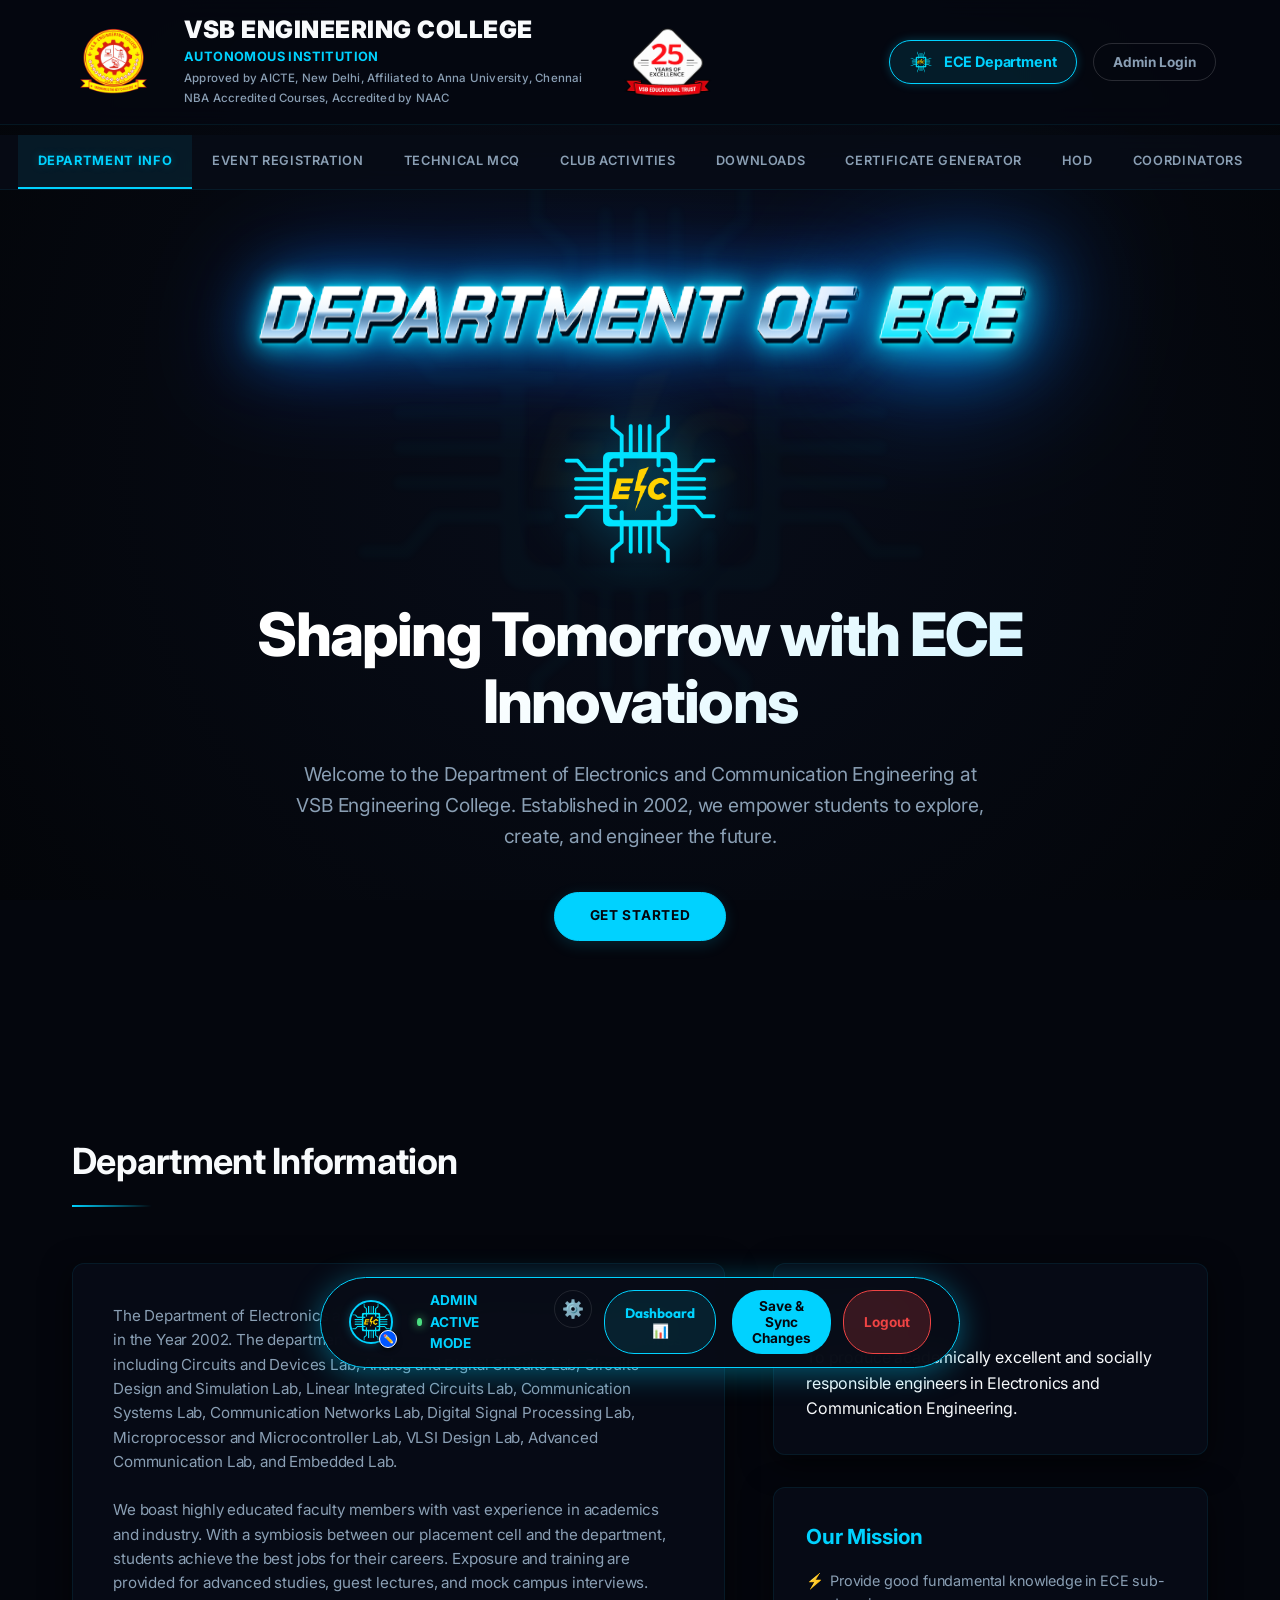
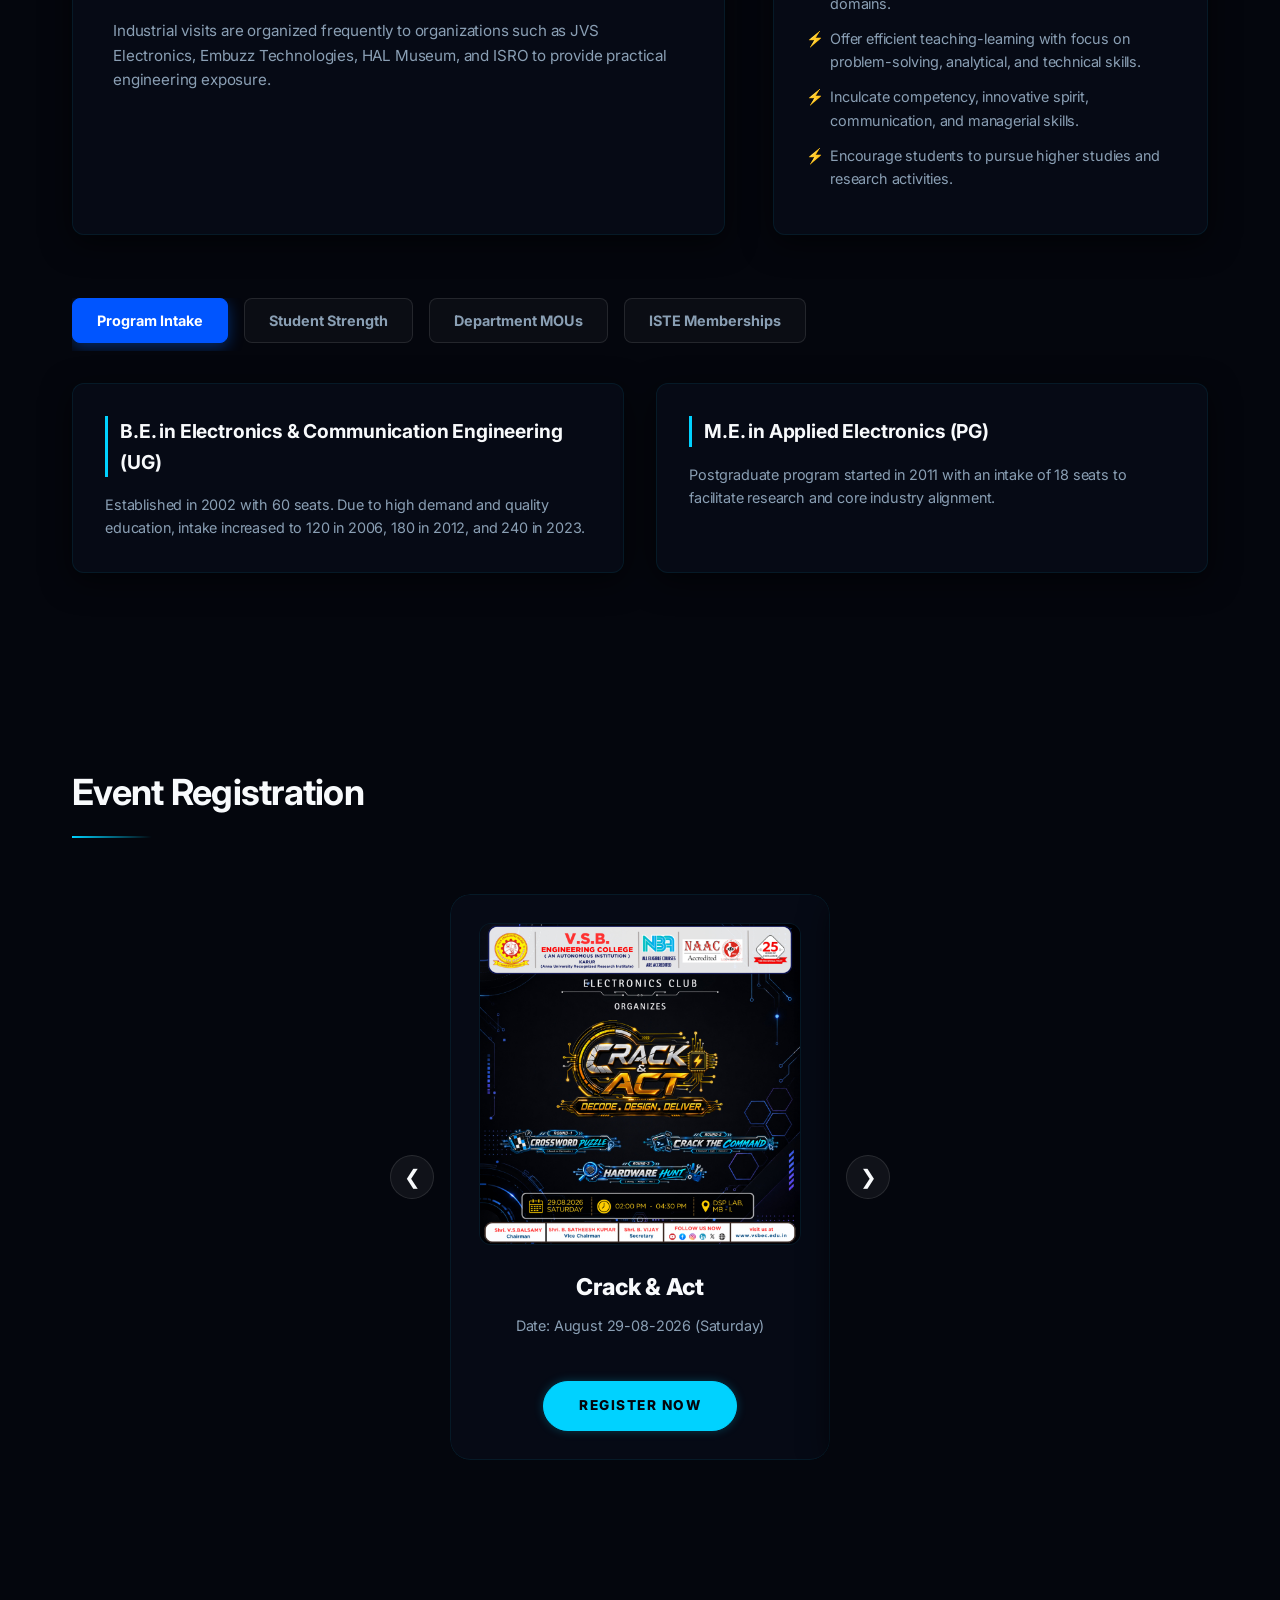
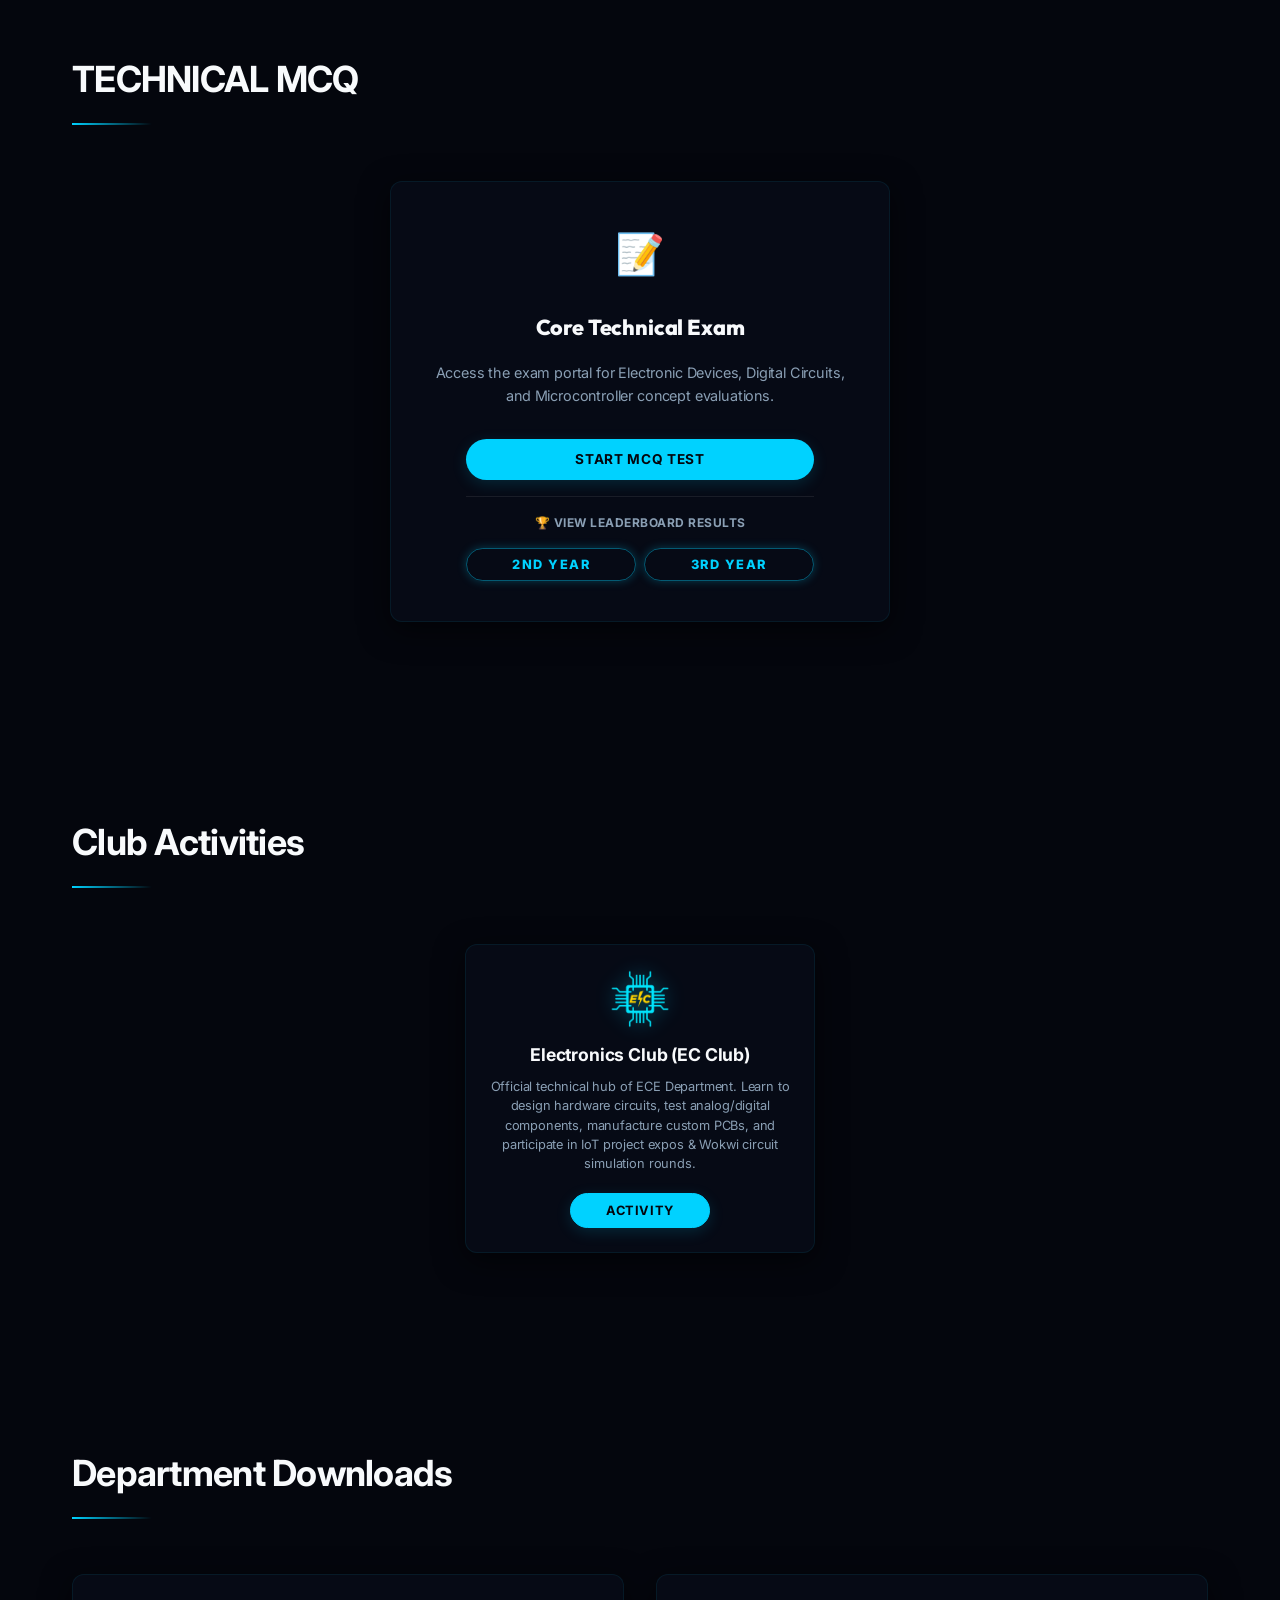
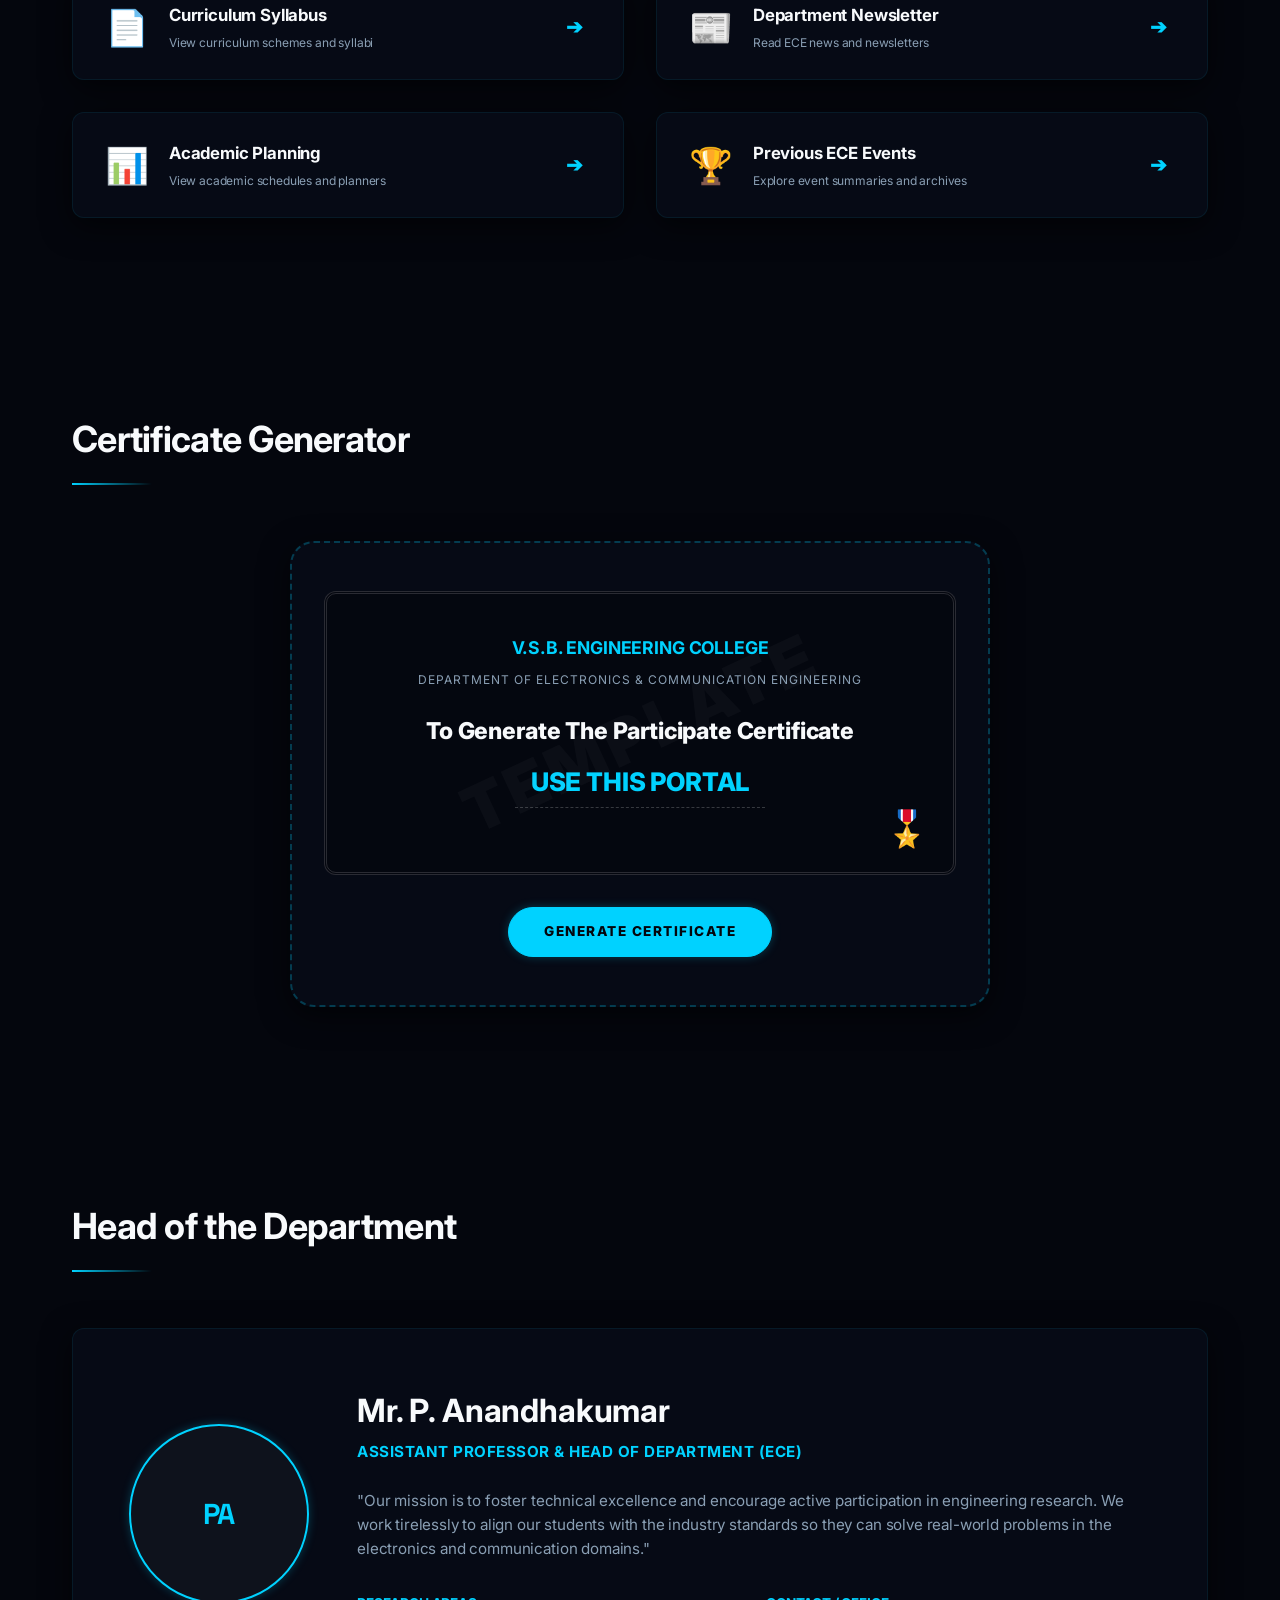
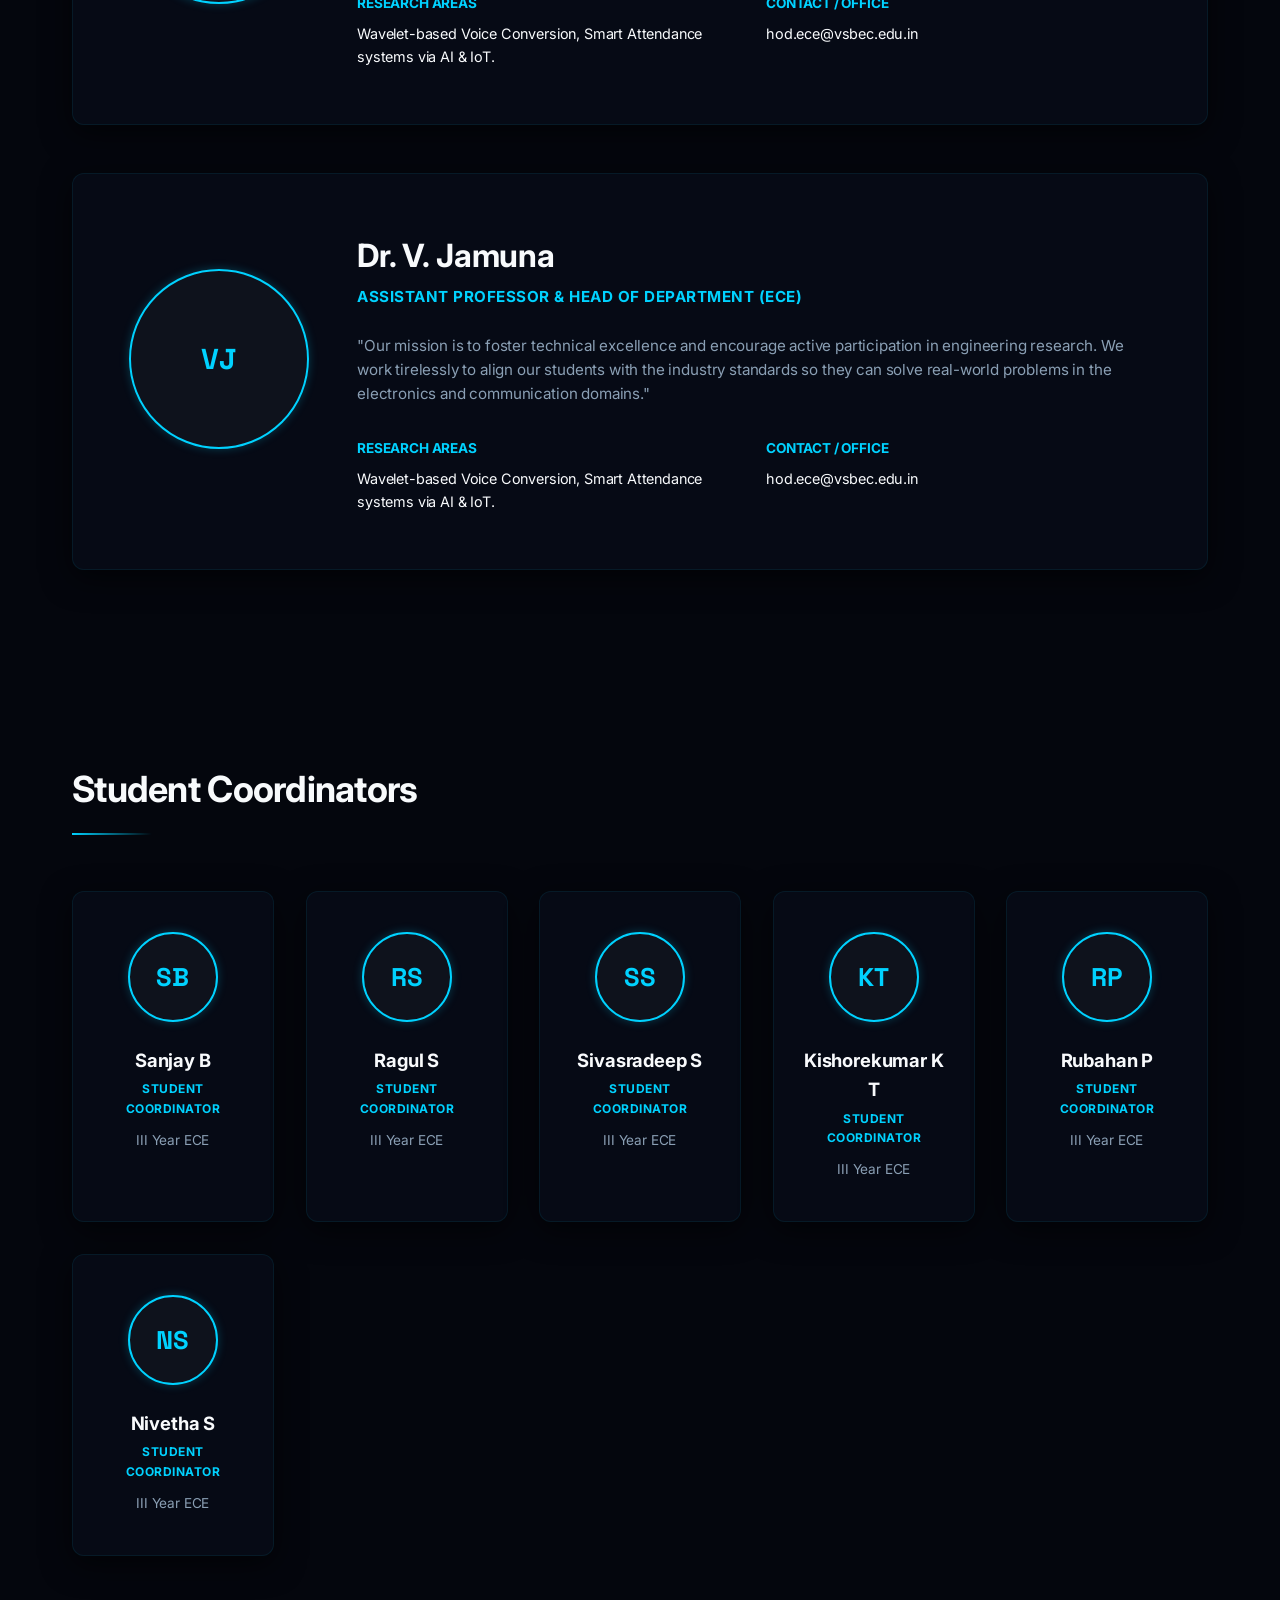
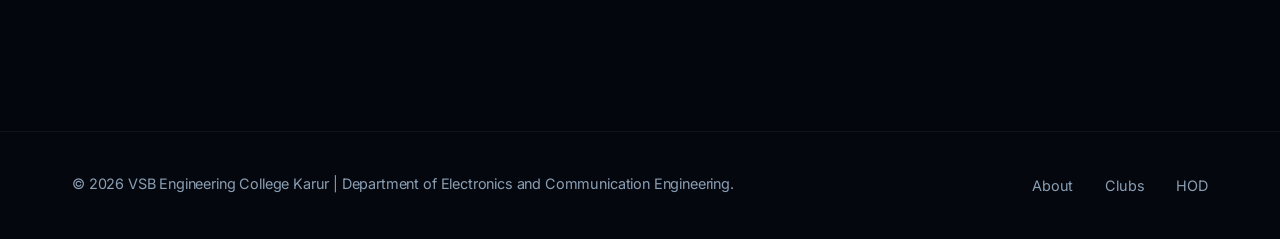
==== index.html @ dbe2793a "Reduce EC logo pixel size and compact Club Activities card" ====
<!DOCTYPE html>
<html lang="en">
<head>
    <meta charset="UTF-8">
    <meta name="viewport" content="width=device-width, initial-scale=1.0">
    <title>ECE Department | VSB Engineering College Karur</title>
    <!-- Load Three.js for 3D Background Particle Constellation -->
    <script src="https://cdnjs.cloudflare.com/ajax/libs/three.js/r128/three.min.js"></script>
    <!-- Load modern Google Fonts for Minimalist Typography & Futuristic ECE Heading -->
    <link rel="preconnect" href="https://fonts.googleapis.com">
    <link rel="preconnect" href="https://fonts.gstatic.com" crossorigin>
    <link href="https://fonts.googleapis.com/css2?family=Chakra+Petch:ital,wght@1,700;1,800&family=Inter:wght@300;400;500;600;700;800;900&family=Orbitron:wght@800;900&family=Outfit:wght@300;400;600;700;800&family=Plus+Jakarta+Sans:wght@300;400;500;600;700;800&family=Space+Grotesk:wght@400;500;600;700&display=swap" rel="stylesheet">
    <link rel="stylesheet" href="style.css?v=20260922_ec_logo_px">
    <link rel="stylesheet" href="DepartmentECEHeading.css?v=20260921_v7">
</head>
<body data-supabase-url="" data-supabase-key="">

    <!-- WebGL Canvas for 3D Background -->
    <canvas id="webgl-canvas"></canvas>









    <!-- Main Header -->
    <header>
        <div class="header-container">
            <div class="logo-section">
                <!-- VSB yellow logo left-aligned first -->
                <img src="assets/vsb-yellow-logo.png" alt="VSB Engineering College Logo" class="vsb-logo">
                <div class="college-title">
                    <h1 id="college-name-header">VSB ENGINEERING COLLEGE</h1>
                    <p class="college-subtitle" id="college-auth-header">AUTONOMOUS INSTITUTION</p>
                    <p class="college-details-line" id="college-appr-header">Approved by AICTE, New Delhi, Affiliated to Anna University, Chennai</p>
                    <p class="college-details-line" id="college-nba-header">NBA Accredited Courses, Accredited by NAAC</p>
                </div>
                <!-- VSB 25-Years diamond logo right-aligned last of college title -->
                <img src="assets/vsb-trust-logo.png" alt="VSB Educational Trust Logo" class="vsb-trust-logo">
            </div>
            <div class="header-actions">
                <div class="dept-badge">
                    <img src="assets/ece-logo.png" alt="ECE Chip Logo">
                    <span>ECE Department</span>
                </div>
                <!-- Admin Login Button -->
                <button class="btn-admin" id="admin-login-btn" onclick="window.open('admin.html', '_blank')">Admin Login</button>
            </div>
        </div>
    </header>

    <!-- Top Navigation Headings Taskbar -->
    <nav class="sub-nav">
        <ul class="nav-links">
            <li><a href="#dept-info" class="active">Department Info</a></li>
            <li><a href="#event-registration">Event Registration</a></li>
            <li><a href="#technical-mcq">TECHNICAL MCQ</a></li>
            <li><a href="#events">Club Activities</a></li>
            <li><a href="#event-file">Downloads</a></li>
            <li><a href="#certificate">Certificate Generator</a></li>
            <li><a href="#hod">HOD</a></li>
            <li><a href="#coordinators">Coordinators</a></li>
        </ul>
    </nav>

    <!-- Hero Section -->
    <div class="hero">
        <div class="hero-content">
            <!-- Reusable Animated Lightning Heading Component -->
            <div id="DepartmentECEHeading" data-department-ece-heading></div>
            <img src="assets/ece-logo.png" alt="ECE Logo" class="hero-logo">
            <h2 id="hero-title">Shaping Tomorrow with ECE Innovations</h2>
            <p id="hero-subtitle">Welcome to the Department of Electronics and Communication Engineering at VSB Engineering College. Established in 2002, we empower students to explore, create, and engineer the future.</p>
            <a href="#dept-info" class="btn-primary" style="text-decoration: none;">Get Started</a>
        </div>
    </div>

    <!-- 1. Department Information Section -->
    <section id="dept-info">
        <h2 class="section-title reveal-item">Department Information</h2>
        
        <div class="info-grid">
            <div class="about-card tilt-card reveal-item" id="about-card-text">
                <p>The Department of Electronics and Communication Engineering was established in the Year 2002. The department has well-equipped state-of-the-art laboratories including Circuits and Devices Lab, Analog and Digital Circuits Lab, Circuits Design and Simulation Lab, Linear Integrated Circuits Lab, Communication Systems Lab, Communication Networks Lab, Digital Signal Processing Lab, Microprocessor and Microcontroller Lab, VLSI Design Lab, Advanced Communication Lab, and Embedded Lab.</p>
                <p>We boast highly educated faculty members with vast experience in academics and industry. With a symbiosis between our placement cell and the department, students achieve the best jobs for their careers. Exposure and training are provided for advanced studies, guest lectures, and mock campus interviews.</p>
                <p>Industrial visits are organized frequently to organizations such as JVS Electronics, Embuzz Technologies, HAL Museum, and ISRO to provide practical engineering exposure.</p>
            </div>
            
            <div class="vision-mission">
                <div class="vm-box tilt-card reveal-item">
                    <h3>Our Vision</h3>
                    <p id="vision-text">To produce academically excellent and socially responsible engineers in Electronics and Communication Engineering.</p>
                </div>
                <div class="vm-box tilt-card reveal-item">
                    <h3>Our Mission</h3>
                    <ul id="mission-list">
                        <li>Provide good fundamental knowledge in ECE sub-domains.</li>
                        <li>Offer efficient teaching-learning with focus on problem-solving, analytical, and technical skills.</li>
                        <li>Inculcate competency, innovative spirit, communication, and managerial skills.</li>
                        <li>Encourage students to pursue higher studies and research activities.</li>
                    </ul>
                </div>
            </div>
        </div>

        <!-- Details & Tables Tabs -->
        <div class="details-tabs reveal-item">
            <div class="tab-buttons">
                <button class="tab-btn active" onclick="switchTab(event, 'tab-intake')">Program Intake</button>
                <button class="tab-btn" onclick="switchTab(event, 'tab-strength')">Student Strength</button>
                <button class="tab-btn" onclick="switchTab(event, 'tab-mous')">Department MOUs</button>
                <button class="tab-btn" onclick="switchTab(event, 'tab-memberships')">ISTE Memberships</button>
            </div>

            <!-- Tab 1: Intake -->
            <div id="tab-intake" class="tab-content active">
                <div class="intake-cards">
                    <div class="intake-card tilt-card">
                        <h4 id="intake-ug-title">B.E. in Electronics & Communication Engineering (UG)</h4>
                        <p id="intake-ug-text">Established in 2002 with 60 seats. Due to high demand and quality education, intake increased to 120 in 2006, 180 in 2012, and 240 in 2023.</p>
                    </div>
                    <div class="intake-card tilt-card">
                        <h4 id="intake-pg-title">M.E. in Applied Electronics (PG)</h4>
                        <p id="intake-pg-text">Postgraduate program started in 2011 with an intake of 18 seats to facilitate research and core industry alignment.</p>
                    </div>
                </div>
            </div>

            <!-- Tab 2: Strength -->
            <div id="tab-strength" class="tab-content">
                <div class="table-container tilt-card">
                    <table id="table-strength-data">
                        <thead>
                            <tr>
                                <th>Academic Year (2024-25)</th>
                                <th>Boys Count</th>
                                <th>Girls Count</th>
                                <th>Total Students</th>
                            </tr>
                        </thead>
                        <tbody>
                            <tr>
                                <td>I Year ECE</td>
                                <td>223</td>
                                <td>154</td>
                                <td>377</td>
                            </tr>
                            <tr>
                                <td>II Year ECE</td>
                                <td>170</td>
                                <td>88</td>
                                <td>258</td>
                            </tr>
                            <tr>
                                <td>III Year ECE</td>
                                <td>160</td>
                                <td>86</td>
                                <td>246</td>
                            </tr>
                            <tr>
                                <td>IV Year ECE</td>
                                <td>114</td>
                                <td>69</td>
                                <td>183</td>
                            </tr>
                        </tbody>
                    </table>
                </div>
            </div>

            <!-- Tab 3: MOUs -->
            <div id="tab-mous" class="tab-content">
                <div class="table-container tilt-card">
                    <table id="table-mou-data">
                        <thead>
                            <tr>
                                <th>S.No</th>
                                <th>Industry / Company Name</th>
                                <th>Collaboration Date</th>
                                <th>Status</th>
                            </tr>
                        </thead>
                        <tbody>
                            <tr>
                                <td>1</td>
                                <td>Tessolve Semiconductor Private Ltd., Bangalore</td>
                                <td>01.12.2019</td>
                                <td>● Active</td>
                            </tr>
                            <tr>
                                <td>2</td>
                                <td>Larsen & Toubro Limited (L&T)</td>
                                <td>21.10.2021</td>
                                <td>● Active</td>
                            </tr>
                            <tr>
                                <td>3</td>
                                <td>Capgemini Technology Services India Limited</td>
                                <td>25.11.2021</td>
                                <td>● Active</td>
                            </tr>
                            <tr>
                                <td>4</td>
                                <td>ERA Interfaces Private Ltd</td>
                                <td>25.10.2021</td>
                                <td>● Active</td>
                            </tr>
                            <tr>
                                <td>5</td>
                                <td>Embuzz Technology Pvt. Ltd., Madurai</td>
                                <td>25.11.2019</td>
                                <td>● Active</td>
                            </tr>
                            <tr>
                                <td>6</td>
                                <td>Breathe Electronics, Chennai</td>
                                <td>16.10.2018</td>
                                <td>● Active</td>
                            </tr>
                            <tr>
                                <td>7</td>
                                <td>Prolific Systems and Technologies Pvt. Ltd., Bangalore</td>
                                <td>10.03.2016</td>
                                <td>● Active</td>
                            </tr>
                            <tr>
                                <td>8</td>
                                <td>Frenzoft Consultancy Services, Chennai</td>
                                <td>16.05.2023</td>
                                <td>● Active</td>
                            </tr>
                            <tr>
                                <td>9</td>
                                <td>Maven Silicon Softech Pvt. Ltd., Bangalore</td>
                                <td>10.01.2022</td>
                                <td>● Active</td>
                            </tr>
                        </tbody>
                    </table>
                </div>
            </div>

            <!-- Tab 4: Memberships -->
            <div id="tab-memberships" class="tab-content">
                <div class="table-container tilt-card">
                    <table id="table-iste-data">
                        <thead>
                            <tr>
                                <th>S.No</th>
                                <th>Professional Body</th>
                                <th>Student Year Group</th>
                                <th>Membership Count</th>
                                <th>Validity Expiry</th>
                            </tr>
                        </thead>
                        <tbody>
                            <tr>
                                <td>1</td>
                                <td>Indian Society for Technical Education (ISTE)</td>
                                <td>I Year ECE</td>
                                <td>377</td>
                                <td>2029</td>
                            </tr>
                            <tr>
                                <td>2</td>
                                <td>Indian Society for Technical Education (ISTE)</td>
                                <td>II Year ECE</td>
                                <td>250</td>
                                <td>2028</td>
                            </tr>
                            <tr>
                                <td>3</td>
                                <td>Indian Society for Technical Education (ISTE)</td>
                                <td>III Year ECE</td>
                                <td>244</td>
                                <td>2027</td>
                            </tr>
                            <tr>
                                <td>4</td>
                                <td>Indian Society for Technical Education (ISTE)</td>
                                <td>IV Year ECE</td>
                                <td>183</td>
                                <td>2026</td>
                            </tr>
                        </tbody>
                    </table>
                </div>
            </div>
        </div>
    </section>

    <!-- Event Registration Section (1:1 Ratio Carousel & Links) -->
    <section id="event-registration">
        <h2 class="section-title reveal-item">Event Registration</h2>
        <div class="registration-container reveal-item">
            <div class="carousel-wrapper">
                <button class="carousel-control prev" onclick="prevPoster()">❮</button>
                <div class="poster-viewport">
                    <div class="poster-card-container" id="posters-carousel-container">
                        <!-- Crack & Act poster card -->
                        <div class="poster-card tilt-card active">
                            <div class="poster-image-container">
                                <!-- 1:1 Poster Image (Crack & Act) -->
                                <img class="poster-1to1" src="assets/crack-and-act.jpg" alt="Crack & Act Poster">
                                <!-- Admin Edit Image Trigger -->
                                <input type="file" class="admin-poster-upload-input" accept="image/*" style="display:none;" onchange="handlePosterUpload(event, this)">
                                <button class="btn-admin-overlay" onclick="triggerPosterUpload(this)">📷 Change Image</button>
                            </div>
                            <div class="poster-details">
                                <h3 class="event-title-text">Crack & Act</h3>
                                <p class="event-date-text">Date: August 29-08-2026 (Saturday)</p>
                                <!-- Custom Link Below Poster - styled as a beautiful button -->
                                <div class="link-action-container">
                                    <a class="event-reg-link" href="https://event-portal-hmiz66o7f-sivasradeep06s-projects.vercel.app/" target="_blank" rel="noopener noreferrer">Register Now</a>
                                    <!-- Editable fields shown only to admin -->
                                    <div class="admin-input-group" style="display:none; margin-top: 1rem; width: 100%;">
                                        <label style="font-size:0.75rem; text-transform:uppercase; color:var(--text-secondary); margin-bottom:0.3rem; display:block;">Poster Controls (Admin)</label>
                                        <input type="text" class="admin-link-url" placeholder="Paste Registration Form URL" style="margin-bottom:0.5rem;" value="https://event-portal-hmiz66o7f-sivasradeep06s-projects.vercel.app/" onchange="updateActivePosterLink(this)">
                                        <input type="text" class="admin-poster-image-url" placeholder="Paste Image URL directly" value="assets/crack-and-act.jpg" onchange="updateActivePosterImageByUrl(this)">
                                    </div>
                                </div>
                            </div>
                        </div>
                        <!-- ArduFusion poster card -->
                        <div class="poster-card tilt-card">
                            <div class="poster-image-container">
                                <!-- 1:1 Poster Image (ArduFusion) -->
                                <img class="poster-1to1" src="assets/ardufusion-poster.jpg" alt="ArduFusion Poster">
                                <!-- Admin Edit Image Trigger -->
                                <input type="file" class="admin-poster-upload-input" accept="image/*" style="display:none;" onchange="handlePosterUpload(event, this)">
                                <button class="btn-admin-overlay" onclick="triggerPosterUpload(this)">📷 Change Image</button>
                            </div>
                            <div class="poster-details">
                                <h3 class="event-title-text">ArduFusion</h3>
                                <p class="event-date-text">Date: July 25.07.2026 (Saturday)</p>
                                <!-- Custom Link Below Poster - styled as a beautiful button -->
                                <div class="link-action-container">
                                    <a class="event-reg-link" href="https://forms.gle/MBd6YtJUSsTDWSfs6" target="_blank" rel="noopener noreferrer">Register Now</a>
                                    <!-- Editable fields shown only to admin -->
                                    <div class="admin-input-group" style="display:none; margin-top: 1rem; width: 100%;">
                                        <label style="font-size:0.75rem; text-transform:uppercase; color:var(--text-secondary); margin-bottom:0.3rem; display:block;">Poster Controls (Admin)</label>
                                        <input type="text" class="admin-link-url" placeholder="Paste Registration Form URL" style="margin-bottom:0.5rem;" value="https://forms.gle/MBd6YtJUSsTDWSfs6" onchange="updateActivePosterLink(this)">
                                        <input type="text" class="admin-poster-image-url" placeholder="Paste Image URL directly" value="assets/ardufusion-poster.jpg" onchange="updateActivePosterImageByUrl(this)">
                                    </div>
                                </div>
                            </div>
                        </div>
                    </div>
                </div>
                <button class="carousel-control next" onclick="nextPoster()">❯</button>
            </div>
            
            <!-- Infinite Poster dynamic add button (Admin only) -->
            <div class="admin-only-block" id="admin-poster-add-container" style="display:none; margin-top: 2rem; text-align: center;">
                <button class="btn-primary btn-add-poster" onclick="addNewPosterSlot()">➕ Add Additional Poster Slot</button>
                <button class="btn-admin-logout" style="background: rgba(239, 68, 68, 0.1); border-color: #ef4444; color: #ef4444; margin-left: 1rem;" onclick="deleteActivePoster()">🗑️ Delete Active Poster</button>
            </div>
        </div>
    </section>

    <!-- Dedicated Technical MCQ Section -->
    <section id="technical-mcq">
        <h2 class="section-title reveal-item">TECHNICAL MCQ</h2>
        
        <div class="mcq-portal-wrapper reveal-item" style="max-width: 500px; margin: 0 auto;">
            <div class="event-card tilt-card" style="text-align: center; align-items: center; display: flex; flex-direction: column; justify-content: space-between;">
                <div style="width: 100%;">
                    <div class="event-icon">📝</div>
                    <h3 style="font-family: 'Outfit'; font-weight: 800; color: var(--text-primary); margin-bottom: 1rem;">Core Technical Exam</h3>
                    <p style="margin-bottom: 2rem; color: var(--text-secondary); font-size: 0.9rem; line-height: 1.6;">Access the exam portal for Electronic Devices, Digital Circuits, and Microcontroller concept evaluations.</p>
                </div>
                <div style="width: 100%; display: flex; flex-direction: column; gap: 1rem; align-items: center;">
                    <button class="btn-primary" style="width: 80%; font-weight: bold; background: var(--accent-cyan); border: none; color: var(--bg-dark);" onclick="openMcqExamPortal(event)">Start MCQ Test</button>
                    
                    <div style="width: 80%; border-top: 1px solid rgba(255,255,255,0.08); padding-top: 1rem; display: flex; flex-direction: column; gap: 0.5rem;">
                        <span style="font-size: 0.75rem; text-transform: uppercase; color: var(--text-secondary); font-weight: bold; letter-spacing: 0.5px; display: block; margin-bottom: 0.5rem;">🏆 View Leaderboard Results</span>
                        <div style="display: flex; gap: 0.5rem; width: 100%;">
                            <button class="event-reg-link" style="flex: 1; padding: 0.5rem; font-size: 0.8rem; margin: 0; background: transparent; border: 1px solid rgba(0, 210, 255, 0.4); color: var(--accent-cyan) !important; cursor: pointer;" onclick="showPublicResultsCard('Second Year')">2nd Year</button>
                            <button class="event-reg-link" style="flex: 1; padding: 0.5rem; font-size: 0.8rem; margin: 0; background: transparent; border: 1px solid rgba(0, 210, 255, 0.4); color: var(--accent-cyan) !important; cursor: pointer;" onclick="showPublicResultsCard('Third Year')">3rd Year</button>
                        </div>
                    </div>
                </div>
            </div>
        </div>
    </section>

    <!-- 2. Events / Club Activities Section (Only Electronics Club) -->
    <section id="events">
        <h2 class="section-title reveal-item">Club Activities</h2>
        
        <!-- Main Club Info View -->
        <div class="events-container reveal-item" id="club-main-view" style="grid-template-columns: 1fr; max-width: 350px; margin: 0 auto;">
            <!-- Club 1: Electronics Club Only -->
            <div class="event-card tilt-card" style="text-align: center; align-items: center; padding: 1.5rem 1.35rem; max-width: 350px;">
                <div style="width: 100%;">
                    <img src="assets/ec-club-logo.png" alt="Electronics Club Logo" class="club-official-logo" width="60" height="60" style="width: 60px !important; height: 60px !important; max-width: 60px !important; max-height: 60px !important; margin: 0 auto 0.75rem !important; display: block !important; object-fit: contain !important;">
                    <h3 id="club-title-card" style="font-size: 1.1rem; margin-bottom: 0.5rem;">Electronics Club (EC Club)</h3>
                    <p id="club-desc-card" style="font-size: 0.8rem; line-height: 1.5; margin-bottom: 1.25rem;">Official technical hub of ECE Department. Learn to design hardware circuits, test analog/digital components, manufacture custom PCBs, and participate in IoT project expos & Wokwi circuit simulation rounds.</p>
                </div>
                <button id="btn-club-activity-portal" class="btn-primary" style="width: auto; min-width: 140px; padding: 0.55rem 1.6rem; font-size: 0.8rem; cursor: pointer;" onclick="openClubActivityPortal()">Activity</button>
            </div>
        </div>

        <!-- Dynamic Rounds List View (Inside same page, hidden by default) -->
        <div id="club-rounds-view" style="display: none; max-width: 420px; margin: 0 auto; animation: fadeIn 0.4s ease;">
            <div class="event-card tilt-card" style="text-align: center; align-items: center; min-height: auto; padding: 1.5rem 1.35rem;">
                <button class="event-reg-link" onclick="closeClubActivityPortal()" style="margin-bottom: 1.5rem; width: auto; padding: 0.5rem 1.2rem; display: inline-flex; align-items: center; gap: 0.5rem; background: rgba(0, 210, 255, 0.1); border: 1px solid var(--accent-cyan); color: var(--accent-cyan) !important; font-family: 'Outfit'; font-weight: 700; cursor: pointer; border-radius: 30px;">
                    ← Back to Club
                </button>
                <h3 style="color: var(--accent-cyan); font-family: 'Outfit', sans-serif; font-size: 1.6rem; margin-bottom: 1.5rem;">🔌 Electronics Club Rounds</h3>
                <div id="club-rounds-list-container" style="display: flex; flex-direction: column; gap: 1rem; width: 100%; text-align: left;">
                    <!-- Dynamic rounds rendering -->
                </div>
            </div>
        </div>
    </section>

    <!-- 3. Event File (Download Center) Section -->
    <section id="event-file">
        <h2 class="section-title reveal-item">Department Downloads</h2>
        
        <!-- 1. Topic Selection Grid View -->
        <div class="download-grid reveal-item" id="downloads-topics-grid">
            <div class="download-card tilt-card" onclick="openDownloadTopic('syllabus')" style="cursor: pointer; position: relative;">
                <div class="file-info">
                    <div class="file-icon">📄</div>
                    <div class="file-details">
                        <h4>Curriculum Syllabus</h4>
                        <p>View curriculum schemes and syllabi</p>
                    </div>
                </div>
                <div style="font-size: 1.25rem; color: var(--accent-cyan); font-weight: bold; margin-left: auto; padding-right: 0.5rem;">➔</div>
            </div>

            <div class="download-card tilt-card" onclick="openDownloadTopic('newsletter')" style="cursor: pointer; position: relative;">
                <div class="file-info">
                    <div class="file-icon">📰</div>
                    <div class="file-details">
                        <h4>Department Newsletter</h4>
                        <p>Read ECE news and newsletters</p>
                    </div>
                </div>
                <div style="font-size: 1.25rem; color: var(--accent-cyan); font-weight: bold; margin-left: auto; padding-right: 0.5rem;">➔</div>
            </div>

            <div class="download-card tilt-card" onclick="openDownloadTopic('academic')" style="cursor: pointer; position: relative;">
                <div class="file-info">
                    <div class="file-icon">📊</div>
                    <div class="file-details">
                        <h4>Academic Planning</h4>
                        <p>View academic schedules and planners</p>
                    </div>
                </div>
                <div style="font-size: 1.25rem; color: var(--accent-cyan); font-weight: bold; margin-left: auto; padding-right: 0.5rem;">➔</div>
            </div>

            <div class="download-card tilt-card" onclick="openDownloadTopic('events')" style="cursor: pointer; position: relative;">
                <div class="file-info">
                    <div class="file-icon">🏆</div>
                    <div class="file-details">
                        <h4>Previous ECE Events</h4>
                        <p>Explore event summaries and archives</p>
                    </div>
                </div>
                <div style="font-size: 1.25rem; color: var(--accent-cyan); font-weight: bold; margin-left: auto; padding-right: 0.5rem;">➔</div>
            </div>
        </div>

        <!-- 2. Dynamically Rendered Files List View (Inside same page) -->
        <div id="downloads-files-view" style="display: none; animation: fadeIn 0.4s ease;">
            <button class="event-reg-link" onclick="closeDownloadTopic()" style="margin-bottom: 2rem; width: auto; padding: 0.6rem 1.5rem; display: inline-flex; align-items: center; gap: 0.5rem; background: rgba(0, 210, 255, 0.1); border: 1px solid var(--accent-cyan); color: var(--accent-cyan) !important; font-family: 'Outfit'; font-weight: 700; cursor: pointer; border-radius: 30px;">
                ← Back to Topics
            </button>
            <h3 id="downloads-topic-title" style="color: var(--accent-cyan); font-family: 'Outfit', sans-serif; font-size: 1.8rem; margin-bottom: 1.5rem;">📂 Category Files</h3>
            <div class="download-grid" id="downloads-topic-files-grid">
                <!-- Clicked topic files clone here in client browser -->
            </div>
        </div>

        <!-- Hidden database container for actual uploaded files -->
        <div id="download-grid-container" style="display: none;">
            <!-- Default downloads are hardcoded so they are natively available globally -->
            <div class="download-card tilt-card" data-category="syllabus">
                <div class="file-info">
                    <div class="file-icon">📄</div>
                    <div class="file-details">
                        <h4 id="dl-syllabus-title">ECE Curriculum Syllabus 2025-26</h4>
                        <p id="dl-syllabus-meta">Official PDF Document • 120 KB</p>
                    </div>
                </div>
                <a href="ECE_Syllabus_2025_26.pdf" download="ECE_Syllabus_2025_26.pdf" class="btn-download" onclick="showDownloadNotify('ECE_Syllabus_2025_26.pdf')">↓</a>
            </div>

            <div class="download-card tilt-card" data-category="newsletter">
                <div class="file-info">
                    <div class="file-icon">📰</div>
                    <div class="file-details">
                        <h4 id="dl-newsletter-title">ECE Department Newsletter (Vol. X)</h4>
                        <p id="dl-newsletter-meta">Official PDF Document • 135 KB</p>
                    </div>
                </div>
                <a href="ECE_Newsletter_V10.pdf" download="ECE_Newsletter_V10.pdf" class="btn-download" onclick="showDownloadNotify('ECE_Newsletter_V10.pdf')">↓</a>
            </div>

            <div class="download-card tilt-card" data-category="academic">
                <div class="file-info">
                    <div class="file-icon">📊</div>
                    <div class="file-details">
                        <h4 id="dl-planner-title">Academic Planning Template (Excel)</h4>
                        <p id="dl-planner-meta">Spreadsheet Template • 5 KB</p>
                    </div>
                </div>
                <a href="ECE_Academic_Planner.xlsx" download="ECE_Academic_Planner.xlsx" class="btn-download" onclick="showDownloadNotify('ECE_Academic_Planner.xlsx')">↓</a>
            </div>

            <div class="download-card tilt-card" data-category="events">
                <div class="file-info">
                    <div class="file-icon">🏆</div>
                    <div class="file-details">
                        <h4 id="dl-report-title">Previous ECE Events Summary Report</h4>
                        <p id="dl-report-meta">PDF Summary Report • 150 KB</p>
                    </div>
                </div>
                <a href="ECE_Previous_Events_Report.pdf" download="ECE_Previous_Events_Report.pdf" class="btn-download" onclick="showDownloadNotify('ECE_Previous_Events_Report.pdf')">↓</a>
            </div>
        </div>

        <!-- Admin Add File Control (visible only in admin mode) -->
        <div class="admin-only-block" id="admin-download-controls" style="display:none; margin-top: 3rem; text-align: center;">
            <button class="btn-primary" onclick="openAddFileModal()">➕ Add New Download File</button>
        </div>
    </section>

    <!-- Certificate Generator Section -->
    <section id="certificate">
        <h2 class="section-title reveal-item">Certificate Generator</h2>
        <div class="certificate-container reveal-item">
            <div class="certificate-card tilt-card" onclick="window.open(document.getElementById('cert-portal-link').href, '_blank')">
                <div class="certificate-toy-model">
                    <div class="cert-college">V.S.B. ENGINEERING COLLEGE</div>
                    <div class="cert-dept">Department of Electronics & Communication Engineering</div>
                    <div class="cert-title" style="font-size: 1.45rem;">To Generate The Participate Certificate</div>
                    <!-- Placeholder changed to USE THIS PORTAL -->
                    <div class="cert-name" id="cert-placeholder-text">USE THIS PORTAL</div>
                    <div class="cert-badge-gold">🎖️</div>
                </div>
                <a id="cert-portal-link" href="https://vsbeccertificate.vercel.app/" target="_blank" rel="noopener noreferrer" class="event-reg-link" style="margin-top: 0;">Generate Certificate</a>
            </div>
        </div>
    </section>

    <!-- 4. HOD Section (Supporting 2 HOD Slots) -->
    <section id="hod">
        <h2 class="section-title reveal-item">Head of the Department</h2>
        
        <div class="hod-list-container reveal-item">
            <!-- HOD 1: Mr. P. Anandhakumar -->
            <div class="hod-container tilt-card">
                <div class="hod-profile-wrapper">
                    <div class="coord-avatar" id="hod-avatar-container" style="width: 180px; height: 180px; font-size: 1.8rem; overflow: hidden; display: flex; align-items: center; justify-content: center; position: relative;">
                        <!-- Real Photo element -->
                        <img id="hod-photo-img" src="" alt="HOD Photo" style="width: 100%; height: 100%; object-fit: cover; display: none;">
                        <span id="hod-avatar-emoji" class="coord-initials">PA</span>
                        <!-- Photo change file input trigger -->
                        <input type="file" id="admin-hod-upload" accept="image/*" style="display:none;" onchange="handleHodPhotoUpload(event)">
                        <button class="btn-avatar-edit btn-admin-only-inline" onclick="triggerHodUpload()">✏️</button>
                    </div>
                </div>
                
                <div class="hod-details">
                    <h3 id="hod-name">Mr. P. Anandhakumar</h3>
                    <p class="hod-title" id="hod-designation">Assistant Professor & Head of Department (ECE)</p>
                    <p class="hod-message" id="hod-msg-text">"Our mission is to foster technical excellence and encourage active participation in engineering research. We work tirelessly to align our students with the industry standards so they can solve real-world problems in the electronics and communication domains."</p>
                    
                    <div class="hod-meta">
                        <div class="meta-item">
                            <h5>Research Areas</h5>
                            <p id="hod-research">Wavelet-based Voice Conversion, Smart Attendance systems via AI & IoT.</p>
                        </div>
                        <div class="meta-item">
                            <h5>Contact / Office</h5>
                            <p id="hod-email">hod.ece@vsbec.edu.in</p>
                        </div>
                    </div>
                </div>
            </div>

            <!-- HOD 2: Dr. V. Jamuna -->
            <div class="hod-container tilt-card">
                <div class="hod-profile-wrapper">
                    <div class="coord-avatar" id="hod-avatar-container-2" style="width: 180px; height: 180px; font-size: 1.8rem; overflow: hidden; display: flex; align-items: center; justify-content: center; position: relative;">
                        <!-- Real Photo element -->
                        <img id="hod-photo-img-2" src="" alt="HOD Photo" style="width: 100%; height: 100%; object-fit: cover; display: none;">
                        <span id="hod-avatar-emoji-2" class="coord-initials">VJ</span>
                        <!-- Photo change file input trigger -->
                        <input type="file" id="admin-hod-upload-2" accept="image/*" style="display:none;" onchange="handleHodPhotoUpload2(event)">
                        <button class="btn-avatar-edit btn-admin-only-inline" onclick="triggerHodUpload2()">✏️</button>
                    </div>
                </div>
                
                <div class="hod-details">
                    <h3 id="hod-name-2">Dr. V. Jamuna</h3>
                    <p class="hod-title" id="hod-designation-2">Assistant Professor & Head of Department (ECE)</p>
                    <p class="hod-message" id="hod-msg-text-2">"Our mission is to foster technical excellence and encourage active participation in engineering research. We work tirelessly to align our students with the industry standards so they can solve real-world problems in the electronics and communication domains."</p>
                    
                    <div class="hod-meta">
                        <div class="meta-item">
                            <h5>Research Areas</h5>
                            <p id="hod-research-2">Wavelet-based Voice Conversion, Smart Attendance systems via AI & IoT.</p>
                        </div>
                        <div class="meta-item">
                            <h5>Contact / Office</h5>
                            <p id="hod-email-2">hod.ece@vsbec.edu.in</p>
                        </div>
                    </div>
                </div>
            </div>
        </div>
    </section>

    <!-- 5. Student Coordinators Section -->
    <section id="coordinators">
        <h2 class="section-title reveal-item">Student Coordinators</h2>
        
        <div class="coordinators-grid reveal-item" id="coordinators-container">
            <div class="coord-card tilt-card" id="coord-1">
                <div class="coord-avatar" style="overflow: hidden; position: relative; display: flex; align-items: center; justify-content: center;">
                    <img id="coord-img-1" src="" alt="Coordinator Photo" style="width: 100%; height: 100%; object-fit: cover; display: none;">
                    <span id="coord-emoji-1" class="coord-initials">SB</span>
                    <input type="file" id="admin-coord-upload-1" accept="image/*" style="display:none;" onchange="handleCoordPhotoUpload(event, 1)">
                    <button class="btn-avatar-edit btn-admin-only-inline" onclick="triggerCoordUpload(1)">✏️</button>
                </div>
                <h4 id="coord-name-1">Sanjay B</h4>
                <p class="coord-role" id="coord-role-1">Student Coordinator</p>
                <p class="coord-year" id="coord-year-1">III Year ECE</p>
            </div>

            <div class="coord-card tilt-card" id="coord-2">
                <div class="coord-avatar" style="overflow: hidden; position: relative; display: flex; align-items: center; justify-content: center;">
                    <img id="coord-img-2" src="" alt="Coordinator Photo" style="width: 100%; height: 100%; object-fit: cover; display: none;">
                    <span id="coord-emoji-2" class="coord-initials">RS</span>
                    <input type="file" id="admin-coord-upload-2" accept="image/*" style="display:none;" onchange="handleCoordPhotoUpload(event, 2)">
                    <button class="btn-avatar-edit btn-admin-only-inline" onclick="triggerCoordUpload(2)">✏️</button>
                </div>
                <h4 id="coord-name-2">Ragul S</h4>
                <p class="coord-role" id="coord-role-2">Student Coordinator</p>
                <p class="coord-year" id="coord-year-2">III Year ECE</p>
            </div>

            <div class="coord-card tilt-card" id="coord-3">
                <div class="coord-avatar" style="overflow: hidden; position: relative; display: flex; align-items: center; justify-content: center;">
                    <img id="coord-img-3" src="" alt="Coordinator Photo" style="width: 100%; height: 100%; object-fit: cover; display: none;">
                    <span id="coord-emoji-3" class="coord-initials">SS</span>
                    <input type="file" id="admin-coord-upload-3" accept="image/*" style="display:none;" onchange="handleCoordPhotoUpload(event, 3)">
                    <button class="btn-avatar-edit btn-admin-only-inline" onclick="triggerCoordUpload(3)">✏️</button>
                </div>
                <h4 id="coord-name-3">Sivasradeep S</h4>
                <p class="coord-role" id="coord-role-3">Student Coordinator</p>
                <p class="coord-year" id="coord-year-3">III Year ECE</p>
            </div>

            <div class="coord-card tilt-card" id="coord-4">
                <div class="coord-avatar" style="overflow: hidden; position: relative; display: flex; align-items: center; justify-content: center;">
                    <img id="coord-img-4" src="" alt="Coordinator Photo" style="width: 100%; height: 100%; object-fit: cover; display: none;">
                    <span id="coord-emoji-4" class="coord-initials">KT</span>
                    <input type="file" id="admin-coord-upload-4" accept="image/*" style="display:none;" onchange="handleCoordPhotoUpload(event, 4)">
                    <button class="btn-avatar-edit btn-admin-only-inline" onclick="triggerCoordUpload(4)">✏️</button>
                </div>
                <h4 id="coord-name-4">Kishorekumar K T</h4>
                <p class="coord-role" id="coord-role-4">Student Coordinator</p>
                <p class="coord-year" id="coord-year-4">III Year ECE</p>
            </div>

            <div class="coord-card tilt-card" id="coord-5">
                <div class="coord-avatar" style="overflow: hidden; position: relative; display: flex; align-items: center; justify-content: center;">
                    <img id="coord-img-5" src="" alt="Coordinator Photo" style="width: 100%; height: 100%; object-fit: cover; display: none;">
                    <span id="coord-emoji-5" class="coord-initials">RP</span>
                    <input type="file" id="admin-coord-upload-5" accept="image/*" style="display:none;" onchange="handleCoordPhotoUpload(event, 5)">
                    <button class="btn-avatar-edit btn-admin-only-inline" onclick="triggerCoordUpload(5)">✏️</button>
                </div>
                <h4 id="coord-name-5">Rubahan P</h4>
                <p class="coord-role" id="coord-role-5">Student Coordinator</p>
                <p class="coord-year" id="coord-year-5">III Year ECE</p>
            </div>

            <div class="coord-card tilt-card" id="coord-6">
                <div class="coord-avatar" style="overflow: hidden; position: relative; display: flex; align-items: center; justify-content: center;">
                    <img id="coord-img-6" src="" alt="Coordinator Photo" style="width: 100%; height: 100%; object-fit: cover; display: none;">
                    <span id="coord-emoji-6" class="coord-initials">NS</span>
                    <input type="file" id="admin-coord-upload-6" accept="image/*" style="display:none;" onchange="handleCoordPhotoUpload(event, 6)">
                    <button class="btn-avatar-edit btn-admin-only-inline" onclick="triggerCoordUpload(6)">✏️</button>
                </div>
                <h4 id="coord-name-6">Nivetha S</h4>
                <p class="coord-role" id="coord-role-6">Student Coordinator</p>
                <p class="coord-year" id="coord-year-6">III Year ECE</p>
            </div>
        </div>
    </section>

    <!-- Admin Login Modal -->
    <div id="adminLoginModal" class="modal">
        <div class="modal-content">
            <button class="modal-close" onclick="closeLoginModal()">×</button>
            <h3>Admin System Login</h3>
            <form id="adminLoginForm" onsubmit="submitAdminLogin(event)">
                <div class="form-group">
                    <label for="admin-user">Username</label>
                    <input type="text" id="admin-user" required placeholder="Enter admin username">
                </div>
                <div class="form-group">
                    <label for="admin-pass">Password</label>
                    <input type="password" id="admin-pass" required placeholder="Enter password">
                </div>
                <button type="submit" class="btn-primary" style="width: 100%; margin-top: 1rem;">Login</button>
            </form>
        </div>
    </div>

    <!-- Admin Add Download File Modal -->
    <div id="addFileModal" class="modal">
        <div class="modal-content">
            <button class="modal-close" onclick="closeAddFileModal()">×</button>
            <h3>Add New Download File</h3>
            <form id="addFileForm" onsubmit="submitAddNewFile(event)">
                <div class="form-group">
                    <label for="new-file-name">File Display Name</label>
                    <input type="text" id="new-file-name" required placeholder="e.g. ECE Curriculum 2026-27">
                </div>
                <div class="form-group">
                    <label for="new-file-meta">File Meta / Details</label>
                    <input type="text" id="new-file-meta" required placeholder="e.g. PDF Document • 10 MB">
                </div>
                <div class="form-group">
                    <label for="new-file-category">Topic Category</label>
                    <select id="new-file-category" class="admin-text-field" style="width: 100%; background: #090e1a; border: 1px solid rgba(255,255,255,0.15); color: #fff; padding: 0.8rem; border-radius: 8px; font-weight: bold;">
                        <option value="syllabus">Curriculum Syllabus</option>
                        <option value="newsletter">Department Newsletter</option>
                        <option value="academic">Academic Planning</option>
                        <option value="events">Previous ECE Events</option>
                    </select>
                </div>
                <div class="form-group">
                    <label for="new-file-upload">Upload File (Optional - Mock link created automatically)</label>
                    <input type="file" id="new-file-upload" class="admin-text-field" onchange="handleNewFileUpload(event)">
                </div>
                <button type="submit" class="btn-primary" style="width: 100%; margin-top: 1.5rem;">Add File</button>
            </form>
        </div>
    </div>

    <!-- Hidden configuration slots for dynamic Club Activity Rounds (customizable via Admin Dashboard) -->
    <div id="club-rounds-container" style="display: none;">
        <div class="activity-round-item" data-title="Round 1-Crossword puzzle" data-type="link" data-url="https://electroplay-quiz.vercel.app/">
            <div class="challenge-title"></div>
            <div class="challenge-desc"></div>
            <pre class="challenge-code"></pre>
        </div>
        <div class="activity-round-item" data-title="Round 2-Instruction Following" data-type="link" data-url="https://clue-matrix.vercel.app/">
            <div class="challenge-title"></div>
            <div class="challenge-desc"></div>
            <pre class="challenge-code"></pre>
        </div>
        <div class="activity-round-item" data-title="Round 3-Hardware Hunt" data-type="link" data-url="https://wokwi.com/projects/473662526707899393">
            <div class="challenge-title"></div>
            <div class="challenge-desc"></div>
            <pre class="challenge-code"></pre>
        </div>
    </div>

    <!-- Club Detail Overlay Interface (Dynamic Inner Portal) -->
    <div id="clubInterfaceModal" class="modal">
        <div class="modal-content" style="max-width: 600px;">
            <button class="modal-close" onclick="closeClubModal()">×</button>
            <div id="club-portal-content">
                <!-- Dynamically populated by app.js -->
            </div>
        </div>
    </div>


    <!-- Notification Toast for Downloads -->
    <div id="toast-notify" style="display:none; position:fixed; bottom: 2rem; right: 2rem; background: #00d2ff; color: #070a13; padding: 1rem 2rem; border-radius: 8px; font-weight: bold; z-index: 2000; box-shadow: 0 5px 15px rgba(0,210,255,0.4); transition: all 0.3s ease;">
        File download started!
    </div>

    <!-- Floating Admin Controls Bar (Only visible after login) -->
    <div id="admin-controls-bar" class="admin-controls-panel">
        <div class="admin-profile-avatar-container">
            <img id="admin-profile-pic" src="assets/ece-logo.png" alt="Admin Avatar" class="admin-avatar-circle">
            <input type="file" id="admin-avatar-upload" accept="image/*" style="display:none;" onchange="handleAvatarUpload(event)">
            <button class="btn-avatar-edit" onclick="triggerAvatarUpload()">✏️</button>
        </div>
        <div class="admin-badge-indicator">
            <span class="pulse-dot"></span>
            <span>Admin Active Mode</span>
        </div>
        
        <!-- Supabase config container (hidden by default inside the panel) -->
        <div class="admin-supabase-config" style="display: none; gap: 0.5rem; align-items: center; margin-left: 1rem;">
            <input type="text" id="admin-supabase-url" placeholder="Supabase URL" class="admin-text-field" style="width: 150px; border-color: rgba(255,255,255,0.15);" value="">
            <input type="password" id="admin-supabase-key" placeholder="Supabase Anon Key" class="admin-text-field" style="width: 150px; border-color: rgba(255,255,255,0.15);" value="">
        </div>

        <div class="admin-actions-btns">
            <!-- Gear toggler button -->
            <button class="btn-admin-gear" onclick="toggleSupabaseSettings()" title="Supabase Cloud Settings">⚙️</button>
            <button class="btn-preview" onclick="window.open('admin.html', '_blank')" style="background:rgba(0, 210, 255, 0.1); border:1px solid var(--accent-cyan); color:var(--accent-cyan); padding:0.5rem 1.25rem; border-radius:30px; font-family:'Outfit'; font-weight:700; font-size:0.85rem; cursor:pointer; margin-right: 0.25rem;">Dashboard 📊</button>
            <button class="btn-save-changes" onclick="saveWebChanges()">Save & Sync Changes</button>
            <button class="btn-admin-logout" onclick="logoutAdmin()">Logout</button>
        </div>
    </div>

    <!-- Footer -->
    <footer>
        <div class="footer-content">
            <div class="footer-info">
                <p id="footer-copyright-text">© 2026 VSB Engineering College Karur | Department of Electronics and Communication Engineering.</p>
                <p id="footer-creators-text" style="font-size: 0.75rem; color: var(--text-secondary); opacity: 0.7; margin-top: 0.25rem;"></p>
            </div>
            <ul class="footer-links">
                <li><a href="#dept-info">About</a></li>
                <li><a href="#events">Clubs</a></li>
                <li><a href="#hod">HOD</a></li>
            </ul>
        </div>
    </footer>

    <script src="DepartmentECEHeading.js?v=20260921_v9"></script>
    <script src="app.js?v=20260828.3"></script>
</body>
</html>
---- style.css ----
@import url('https://fonts.googleapis.com/css2?family=Inter:wght@300;400;500;600;700;800;900&family=Outfit:wght@300;400;500;600;700;800;900&family=Space+Grotesk:wght@300;400;500;600;700&display=swap');

:root {
    --bg-dark: #04060d;
    --bg-card: rgba(8, 12, 24, 0.85);
    --border-card: rgba(0, 210, 255, 0.08);
    --accent-blue: #0055ff;
    --accent-cyan: #00d2ff;
    --text-primary: #f8fafc;
    --text-secondary: #8a9fb4;
    --text-glow: 0 0 10px rgba(0, 210, 255, 0.25);
    --card-glow: 0 8px 30px rgba(0, 0, 0, 0.6);
    --font-primary: 'Inter', -apple-system, BlinkMacSystemFont, "Segoe UI", Roboto, sans-serif;
}

* {
    margin: 0;
    padding: 0;
    box-sizing: border-box;
    scroll-behavior: smooth;
}

a {
    text-decoration: none;
}

body {
    background-color: var(--bg-dark);
    color: var(--text-primary);
    font-family: var(--font-primary);
    line-height: 1.6;
    overflow-x: hidden;
    position: relative;
    padding-top: 215px;
    letter-spacing: -0.01em;
}

@media (max-width: 1024px) {
    body {
        padding-top: 340px;
    }
}

/* Background watermark using ECE Logo */
body::before {
    content: "";
    position: fixed;
    top: 50%;
    left: 50%;
    transform: translate(-50%, -50%);
    width: 600px;
    height: 600px;
    background-image: url('assets/ece-logo.png');
    background-size: contain;
    background-repeat: no-repeat;
    background-position: center;
    opacity: 0.02;
    pointer-events: none;
    z-index: -2;
    filter: blur(3px);
}

/* 3D WebGL Canvas Background Styling */
#webgl-canvas {
    position: fixed;
    top: 0;
    left: 0;
    width: 100vw;
    height: 100vh;
    z-index: -5;
    background: radial-gradient(circle at center, #080d1a 0%, #030509 100%);
    pointer-events: none;
}

/* Header & Navigation Styles */
header {
    background: rgba(5, 8, 17, 0.85);
    backdrop-filter: blur(12px);
    -webkit-backdrop-filter: blur(12px);
    border-bottom: 1px solid rgba(0, 210, 255, 0.08);
    position: fixed;
    top: 0;
    left: 0;
    width: 100%;
    z-index: 100;
    transition: transform 0.7s cubic-bezier(0.16, 1, 0.3, 1);
}

header.header-hidden {
    transform: translateY(-100%);
}

.header-container {
    max-width: 100%;
    padding: 0.75rem 4rem;
    display: flex;
    justify-content: space-between;
    align-items: center;
    flex-wrap: wrap;
    gap: 1.5rem;
}

.logo-section {
    display: flex;
    align-items: center;
    gap: 1.25rem;
}

/* Bigger VSB Logo / Banner */
.vsb-logo {
    height: 130px; 
    max-height: 130px;
    transition: all 0.3s ease;
}

.college-title {
    font-family: var(--font-primary);
    display: flex;
    flex-direction: column;
    justify-content: center;
}

.college-title h1 {
    font-size: 1.5rem;
    font-weight: 900;
    color: var(--text-primary);
    letter-spacing: 0.5px;
    line-height: 1.15;
}

.college-subtitle {
    font-size: 0.8rem;
    color: var(--accent-cyan);
    font-weight: 700;
    margin-top: 0.2rem;
    letter-spacing: 0.4px;
}

.college-details-line {
    font-size: 0.72rem;
    color: var(--text-secondary);
    font-weight: 500;
    margin-top: 0.1rem;
    letter-spacing: 0.2px;
}

.header-actions {
    display: flex;
    align-items: center;
    gap: 1rem;
}

.dept-badge {
    display: flex;
    align-items: center;
    gap: 0.75rem;
    background: rgba(0, 210, 255, 0.1);
    border: 1px solid var(--accent-cyan);
    padding: 0.6rem 1.2rem;
    border-radius: 50px;
    font-family: var(--font-primary);
    font-weight: 700;
    font-size: 0.9rem;
    color: var(--accent-cyan);
    box-shadow: var(--text-glow);
}

.dept-badge img {
    height: 22px;
}

.btn-admin {
    background: transparent;
    border: 1px solid rgba(255, 255, 255, 0.15);
    color: var(--text-secondary);
    padding: 0.6rem 1.2rem;
    border-radius: 50px;
    font-family: var(--font-primary);
    font-weight: 700;
    font-size: 0.85rem;
    cursor: pointer;
    transition: all 0.3s ease;
}

.btn-admin:hover {
    border-color: var(--accent-cyan);
    color: var(--accent-cyan);
    box-shadow: var(--text-glow);
    background: rgba(0, 210, 255, 0.05);
}

/* Sticky Secondary Sub-nav */
.sub-nav {
    background: rgba(8, 12, 23, 0.85);
    -webkit-backdrop-filter: blur(12px);
    backdrop-filter: blur(12px);
    border-bottom: 1px solid rgba(0, 210, 255, 0.08);
    position: fixed;
    top: 155px;
    left: 0;
    width: 100%;
    z-index: 99;
    transition: transform 0.7s cubic-bezier(0.16, 1, 0.3, 1), top 0.7s cubic-bezier(0.16, 1, 0.3, 1);
}

.sub-nav.header-hidden {
    transform: translateY(-235px);
}

@media (max-width: 1024px) {
    .sub-nav {
        top: 280px;
    }
    .sub-nav.header-hidden {
        transform: translateY(-365px);
    }
}

.nav-links {
    max-width: max-content;
    margin: 0 auto;
    display: flex;
    justify-content: flex-start;
    align-items: center;
    list-style: none;
    padding: 0 1rem;
    overflow-x: auto;
    scrollbar-width: none; 
    -ms-overflow-style: none;
    flex-wrap: nowrap;
    -webkit-overflow-scrolling: touch;
}

@media (max-width: 1200px) {
    .nav-links {
        justify-content: flex-start !important;
        display: flex;
        flex-wrap: nowrap;
        white-space: nowrap;
        padding-bottom: 0.25rem;
    }
}

.nav-links::-webkit-scrollbar {
    display: none; 
}

.nav-links li a {
    display: block;
    padding: 1rem 1.25rem;
    color: var(--text-secondary);
    text-decoration: none;
    font-family: var(--font-primary);
    font-weight: 600;
    font-size: 0.8rem;
    letter-spacing: 0.05em;
    text-transform: uppercase;
    transition: all 0.3s cubic-bezier(0.16, 1, 0.3, 1);
    border-bottom: 2px solid transparent;
    white-space: nowrap;
}

.nav-links li a:hover, 
.nav-links li a.active {
    color: var(--accent-cyan) !important;
    border-bottom: 2px solid var(--accent-cyan) !important;
    background: rgba(0, 210, 255, 0.08);
    text-shadow: var(--text-glow);
    font-weight: 700;
}

/* Main Hero Section */
.hero {
    padding: 2.25rem 2rem 6rem;
    text-align: center;
    position: relative;
}

.hero-content {
    max-width: 800px;
    margin: 0 auto;
    display: flex;
    flex-direction: column;
    align-items: center;
}

.hero-logo {
    height: 160px;
    margin-bottom: 2rem;
    filter: drop-shadow(0 0 25px rgba(0, 210, 255, 0.5));
    animation: floating3D 4s ease-in-out infinite;
}

.hero h2 {
    font-family: var(--font-primary);
    font-size: 3.75rem;
    font-weight: 800;
    line-height: 1.12;
    margin-bottom: 1.5rem;
    letter-spacing: -0.03em;
    background: linear-gradient(135deg, #ffffff 30%, #d2f5ff 100%);
    -webkit-background-clip: text;
    -webkit-text-fill-color: transparent;
}

.hero p {
    font-size: 1.2rem;
    color: var(--text-secondary);
    max-width: 700px;
    margin-bottom: 2.5rem;
    line-height: 1.6;
    letter-spacing: -0.01em;
}

/* Page Sections */
section {
    padding: 6rem 2rem;
    max-width: 1200px;
    margin: 0 auto;
}

.section-title {
    font-family: var(--font-primary);
    font-size: 2.25rem;
    font-weight: 700;
    margin-bottom: 3.5rem;
    position: relative;
    padding-bottom: 1rem;
    color: var(--text-primary);
    letter-spacing: -0.02em;
}

.section-title::after {
    content: "";
    position: absolute;
    bottom: 0;
    left: 0;
    width: 80px;
    height: 2px;
    background: linear-gradient(to right, var(--accent-cyan), transparent);
}

/* 3D Tilt Card Base with Easing curves for buttery smooth movements */
.tilt-card {
    transform-style: preserve-3d;
    will-change: transform;
    transition: transform 0.6s cubic-bezier(0.25, 1, 0.5, 1), box-shadow 0.6s ease, border-color 0.6s ease;
}

/* Department Info Grid */
.info-grid {
    display: grid;
    grid-template-columns: 1fr;
    gap: 3rem;
}

@media (min-width: 900px) {
    .info-grid {
        grid-template-columns: 1.5fr 1fr;
    }
}

.about-card {
    background: var(--bg-card);
    border: 1px solid var(--border-card);
    border-radius: 12px;
    padding: 2.5rem;
    box-shadow: var(--card-glow);
    backdrop-filter: blur(12px);
    -webkit-backdrop-filter: blur(12px);
}

.about-card p {
    color: var(--text-secondary);
    margin-bottom: 1.5rem;
    font-size: 0.95rem;
}

.vision-mission {
    display: flex;
    flex-direction: column;
    gap: 2rem;
}

.vm-box {
    background: var(--bg-card);
    border: 1px solid var(--border-card);
    border-radius: 12px;
    padding: 2rem;
    box-shadow: var(--card-glow);
    backdrop-filter: blur(12px);
    -webkit-backdrop-filter: blur(12px);
}

.vm-box h3 {
    font-family: var(--font-primary);
    color: var(--accent-cyan);
    font-size: 1.3rem;
    margin-bottom: 1rem;
    display: flex;
    align-items: center;
    gap: 0.75rem;
}

.vm-box ul {
    list-style: none;
}

.vm-box ul li {
    position: relative;
    padding-left: 1.5rem;
    margin-bottom: 0.75rem;
    color: var(--text-secondary);
    font-size: 0.9rem;
}

.vm-box ul li::before {
    content: "⚡";
    position: absolute;
    left: 0;
    color: var(--accent-cyan);
}

/* Tabs & Tables Styles */
.details-tabs {
    margin-top: 4rem;
}

.tab-buttons {
    display: flex;
    gap: 1rem;
    margin-bottom: 2rem;
    overflow-x: auto;
    padding-bottom: 0.5rem;
    scrollbar-width: none;
}

.tab-buttons::-webkit-scrollbar {
    display: none;
}

.tab-btn {
    background: rgba(255, 255, 255, 0.03);
    border: 1px solid rgba(255, 255, 255, 0.1);
    color: var(--text-secondary);
    padding: 0.8rem 1.5rem;
    border-radius: 8px;
    cursor: pointer;
    font-family: var(--font-primary);
    font-weight: 700;
    font-size: 0.9rem;
    transition: all 0.3s ease;
    white-space: nowrap;
}

.tab-btn:hover,
.tab-btn.active {
    background: var(--accent-blue);
    color: #fff;
    border-color: var(--accent-blue);
    box-shadow: 0 4px 15px rgba(0, 102, 255, 0.4);
}

.tab-content {
    display: none;
    animation: fadeIn 0.5s ease;
}

.tab-content.active {
    display: block;
}

/* Premium Table Styling */
.table-container {
    overflow-x: auto;
    background: var(--bg-card);
    border: 1px solid var(--border-card);
    border-radius: 12px;
    padding: 1rem;
    -webkit-backdrop-filter: blur(12px);
    backdrop-filter: blur(12px);
    box-shadow: var(--card-glow);
    scrollbar-width: thin;
    scrollbar-color: var(--accent-cyan) rgba(255,255,255,0.05);
}

table {
    width: 100%;
    border-collapse: collapse;
    text-align: left;
    min-width: 500px;
}

th {
    padding: 1rem 1.25rem;
    background: rgba(0, 102, 255, 0.15);
    color: var(--accent-cyan);
    font-family: var(--font-primary);
    font-weight: 700;
    font-size: 0.9rem;
    border-bottom: 2px solid rgba(0, 210, 255, 0.2);
}

td {
    padding: 1rem 1.25rem;
    border-bottom: 1px solid rgba(255, 255, 255, 0.05);
    color: var(--text-secondary);
    font-size: 0.88rem;
}

tr:last-child td {
    border-bottom: none;
}

tr:hover td {
    color: var(--text-primary);
    background: rgba(255, 255, 255, 0.02);
}

/* Intake cards styling */
.intake-cards {
    display: grid;
    grid-template-columns: 1fr;
    gap: 2rem;
}

@media (min-width: 768px) {
    .intake-cards {
        grid-template-columns: 1fr 1fr;
    }
}

.intake-card {
    background: var(--bg-card);
    border: 1px solid var(--border-card);
    border-radius: 12px;
    padding: 2rem;
    box-shadow: var(--card-glow);
    -webkit-backdrop-filter: blur(12px);
    backdrop-filter: blur(12px);
}

.intake-card h4 {
    font-family: var(--font-primary);
    color: var(--text-primary);
    font-size: 1.2rem;
    margin-bottom: 1rem;
    border-left: 3px solid var(--accent-cyan);
    padding-left: 0.75rem;
}

.intake-card p {
    color: var(--text-secondary);
    font-size: 0.9rem;
    line-height: 1.6;
}

/* Events Section Grid */
.events-container {
    display: grid;
    grid-template-columns: 1fr;
    gap: 2.5rem;
}

.event-card {
    background: var(--bg-card);
    border: 1px solid var(--border-card);
    border-radius: 12px;
    padding: 2.5rem 2rem;
    box-shadow: var(--card-glow);
    -webkit-backdrop-filter: blur(12px);
    backdrop-filter: blur(12px);
    display: flex;
    flex-direction: column;
    justify-content: space-between;
}

.event-icon {
    font-size: 2.5rem;
    margin-bottom: 1.5rem;
}

.event-card h3 {
    font-family: var(--font-primary);
    font-size: 1.35rem;
    margin-bottom: 1rem;
}

.event-card p {
    color: var(--text-secondary);
    font-size: 0.88rem;
    margin-bottom: 1.5rem;
    flex-grow: 1;
}

.btn-primary {
    display: inline-block;
    text-decoration: none !important;
    background: var(--accent-cyan);
    color: #04060d;
    border: 1px solid var(--accent-cyan);
    padding: 0.8rem 2.2rem;
    border-radius: 30px;
    cursor: pointer;
    font-family: var(--font-primary);
    font-weight: 700;
    font-size: 0.85rem;
    letter-spacing: 0.05em;
    text-transform: uppercase;
    transition: all 0.3s cubic-bezier(0.16, 1, 0.3, 1);
    text-align: center;
    box-shadow: 0 4px 15px rgba(0, 210, 255, 0.15);
}

.btn-primary:hover,
.btn-primary:focus,
.btn-primary:active {
    text-decoration: none !important;
    background: transparent;
    color: var(--accent-cyan);
    box-shadow: 0 4px 20px rgba(0, 210, 255, 0.35);
    transform: translateY(-2px);
}

/* Event File (Download Panel) */
.download-grid {
    display: grid;
    grid-template-columns: 1fr;
    gap: 2rem;
}

@media (min-width: 768px) {
    .download-grid {
        grid-template-columns: 1fr 1fr;
    }
}

.download-card {
    background: var(--bg-card);
    border: 1px solid var(--border-card);
    border-radius: 12px;
    padding: 1.5rem 2rem;
    display: flex;
    align-items: center;
    justify-content: space-between;
    box-shadow: var(--card-glow);
    -webkit-backdrop-filter: blur(12px);
    backdrop-filter: blur(12px);
    gap: 1rem;
}

#downloads-topics-grid .download-card {
    transition: all 0.3s cubic-bezier(0.25, 0.8, 0.25, 1);
}

#downloads-topics-grid .download-card:hover {
    border-color: var(--accent-cyan);
    box-shadow: 0 0 20px rgba(0, 210, 255, 0.25);
    transform: translateY(-4px) scale(1.02);
    background: rgba(0, 210, 255, 0.05);
}

.file-info {
    display: flex;
    align-items: center;
    gap: 1.25rem;
    flex-grow: 1;
}

.file-icon {
    font-size: 2.2rem;
}

.file-details h4 {
    font-family: var(--font-primary);
    font-size: 1.05rem;
    margin-bottom: 0.25rem;
}

.file-details p {
    color: var(--text-secondary);
    font-size: 0.75rem;
}

.btn-download {
    background: transparent;
    border: 1.5px solid var(--accent-cyan);
    color: var(--accent-cyan);
    width: 45px;
    height: 45px;
    border-radius: 50%;
    display: flex;
    align-items: center;
    justify-content: center;
    cursor: pointer;
    transition: all 0.3s ease;
    text-decoration: none;
    font-weight: bold;
    flex-shrink: 0;
}

.btn-download:hover {
    background: var(--accent-cyan);
    color: var(--bg-dark);
    box-shadow: var(--text-glow);
}

/* HOD Section Styling */
.hod-container {
    background: var(--bg-card);
    border: 1px solid var(--border-card);
    border-radius: 12px;
    padding: 3.5rem;
    box-shadow: var(--card-glow);
    -webkit-backdrop-filter: blur(12px);
    backdrop-filter: blur(12px);
    display: flex;
    flex-direction: column;
    gap: 3rem;
}

@media (min-width: 768px) {
    .hod-container {
        flex-direction: row;
        align-items: center;
    }
}

.hod-profile-wrapper {
    flex-shrink: 0;
    position: relative;
    display: flex;
    justify-content: center;
}

.hod-photo {
    width: 200px;
    height: 200px;
    border-radius: 50%;
    border: 4px solid var(--accent-cyan);
    object-fit: cover;
    box-shadow: var(--text-glow);
}

.hod-details {
    flex-grow: 1;
}

.hod-details h3 {
    font-family: var(--font-primary);
    font-size: 2rem;
    margin-bottom: 0.25rem;
    color: var(--text-primary);
}

.hod-title {
    color: var(--accent-cyan);
    font-weight: 700;
    font-size: 0.95rem;
    margin-bottom: 1.5rem;
    text-transform: uppercase;
    letter-spacing: 0.5px;
}

.hod-message {
    color: var(--text-secondary);
    font-size: 0.95rem;
    margin-bottom: 2rem;
}

.hod-meta {
    display: grid;
    grid-template-columns: 1fr;
    gap: 1.5rem;
}

@media (min-width: 500px) {
    .hod-meta {
        grid-template-columns: 1fr 1fr;
    }
}

.meta-item h5 {
    font-family: var(--font-primary);
    color: var(--accent-cyan);
    font-size: 0.85rem;
    text-transform: uppercase;
    margin-bottom: 0.4rem;
}

.meta-item p {
    font-size: 0.9rem;
    color: var(--text-primary);
}

/* Student Coordinators Styles */
.coordinators-grid {
    display: grid;
    grid-template-columns: 1fr;
    gap: 2rem;
}

@media (min-width: 480px) {
    .coordinators-grid {
        grid-template-columns: repeat(2, 1fr);
    }
}

@media (min-width: 768px) {
    .coordinators-grid {
        grid-template-columns: repeat(3, 1fr);
    }
}

@media (min-width: 1024px) {
    .coordinators-grid {
        grid-template-columns: repeat(5, 1fr);
    }
}

.coord-card {
    background: var(--bg-card);
    border: 1px solid var(--border-card);
    border-radius: 12px;
    padding: 2.5rem 1.5rem;
    text-align: center;
    box-shadow: var(--card-glow);
    -webkit-backdrop-filter: blur(12px);
    backdrop-filter: blur(12px);
}

.coord-avatar {
    width: 90px;
    height: 90px;
    border-radius: 50%;
    background: rgba(255, 255, 255, 0.03);
    margin: 0 auto 1.5rem;
    display: flex;
    align-items: center;
    justify-content: center;
    font-size: 1.6rem;
    font-family: 'Space Grotesk', sans-serif;
    font-weight: 700;
    color: var(--accent-cyan);
    border: 2px solid var(--accent-cyan);
    box-shadow: var(--text-glow);
}

.coord-card h4 {
    font-family: var(--font-primary);
    font-size: 1.15rem;
    margin-bottom: 0.25rem;
}

.coord-role {
    color: var(--accent-cyan);
    font-size: 0.75rem;
    font-weight: 700;
    text-transform: uppercase;
    letter-spacing: 0.5px;
    margin-bottom: 0.75rem;
}

.coord-year {
    color: var(--text-secondary);
    font-size: 0.85rem;
}

/* Modals & Popups styling */
.modal {
    display: none;
    position: fixed;
    top: 0;
    left: 0;
    width: 100%;
    height: 100%;
    background: rgba(5, 7, 14, 0.9);
    -webkit-backdrop-filter: blur(12px);
    backdrop-filter: blur(12px);
    z-index: 1000;
    align-items: center;
    justify-content: center;
    padding: 1.5rem;
}

.modal.active {
    display: flex;
    animation: fadeIn 0.3s ease;
}

.modal-content {
    background: #090e1a;
    border: 1px solid var(--accent-cyan);
    border-radius: 20px;
    max-width: 500px;
    width: 100%;
    padding: 2.5rem;
    position: relative;
    box-shadow: 0 0 35px rgba(0, 210, 255, 0.35);
}

#clubPortalModal .modal-content {
    max-width: 850px;
    padding: 2rem 2.5rem;
}

.modal-close {
    position: absolute;
    top: 1.5rem;
    right: 1.5rem;
    background: transparent;
    border: none;
    color: var(--text-secondary);
    font-size: 1.5rem;
    cursor: pointer;
    transition: color 0.3s ease;
}

.modal-close:hover {
    color: var(--accent-cyan);
}

.modal-content h3 {
    font-family: var(--font-primary);
    font-size: 1.6rem;
    margin-bottom: 1.5rem;
}

.form-group {
    margin-bottom: 1.25rem;
}

.form-group label {
    display: block;
    font-size: 0.8rem;
    text-transform: uppercase;
    letter-spacing: 0.5px;
    margin-bottom: 0.4rem;
    color: var(--text-secondary);
}

.form-group input,
.form-group select {
    width: 100%;
    background: rgba(255, 255, 255, 0.03);
    border: 1px solid rgba(255, 255, 255, 0.1);
    border-radius: 8px;
    padding: 0.75rem 1rem;
    color: var(--text-primary);
    font-family: 'Space Grotesk', sans-serif;
    font-size: 0.95rem;
    transition: border-color 0.3s ease;
}

.form-group input:focus,
.form-group select:focus {
    outline: none;
    border-color: var(--accent-cyan);
}

/* ==========================================================================
   ADMIN MODE STYLES
   ========================================================================== */

/* Floating Admin Controls Panel style */
.admin-controls-panel {
    position: fixed;
    bottom: 2rem;
    left: 50%;
    transform: translateX(-50%) translateY(500px);
    background: rgba(8, 12, 23, 0.95);
    border: 1px solid var(--accent-cyan);
    box-shadow: 0 5px 30px rgba(0, 210, 255, 0.4);
    padding: 0.75rem 1.75rem;
    border-radius: 50px;
    display: flex;
    align-items: center;
    gap: 1.5rem;
    z-index: 1000;
    transition: transform 0.4s cubic-bezier(0.175, 0.885, 0.32, 1.275);
    -webkit-backdrop-filter: blur(16px);
    backdrop-filter: blur(16px);
}

.admin-controls-panel.active {
    transform: translateX(-50%) translateY(0);
}

.admin-badge-indicator {
    display: flex;
    align-items: center;
    gap: 0.5rem;
    color: var(--accent-cyan);
    font-family: var(--font-primary);
    font-weight: 700;
    font-size: 0.85rem;
    text-transform: uppercase;
}

.pulse-dot {
    width: 8px;
    height: 8px;
    background: #4ade80;
    border-radius: 50%;
    box-shadow: 0 0 10px #4ade80;
    animation: adminPulse 3s infinite;
}

.admin-actions-btns {
    display: flex;
    gap: 0.75rem;
}

.btn-save-changes {
    background: #00d2ff;
    color: #05070e;
    border: none;
    padding: 0.5rem 1.25rem;
    border-radius: 30px;
    font-family: var(--font-primary);
    font-weight: 700;
    font-size: 0.85rem;
    cursor: pointer;
    transition: all 0.3s ease;
}

.btn-save-changes:hover {
    background: #fff;
    box-shadow: var(--text-glow);
}

.btn-admin-logout {
    background: rgba(239, 68, 68, 0.2);
    border: 1px solid #ef4444;
    color: #ef4444;
    padding: 0.5rem 1.25rem;
    border-radius: 30px;
    font-family: var(--font-primary);
    font-weight: 700;
    font-size: 0.85rem;
    cursor: pointer;
    transition: all 0.3s ease;
}

.btn-admin-logout:hover {
    background: #ef4444;
    color: #fff;
}

/* Editability indicator styles when admin mode active */
body.admin-mode [contenteditable="true"] {
    border: 1px dashed rgba(0, 210, 255, 0.4);
    padding: 2px 6px;
    border-radius: 4px;
    cursor: text;
    transition: all 0.3s ease;
}

body.admin-mode [contenteditable="true"]:hover {
    border-color: var(--accent-cyan);
    background: rgba(0, 210, 255, 0.05);
}

body.admin-mode [contenteditable="true"]:focus {
    outline: none;
    border-color: var(--accent-cyan);
    border-style: solid;
    background: rgba(0, 210, 255, 0.1);
    box-shadow: var(--text-glow);
}

@keyframes adminPulse {
    0% { transform: scale(0.9); opacity: 0.6; }
    50% { transform: scale(1.1); opacity: 1; }
    100% { transform: scale(0.9); opacity: 0.6; }
}

/* ==========================================================================
   MOBILE & TABLET RESPONSIVENESS MEDIA QUERIES
   ========================================================================== */

/* Tablet & Smaller Screens (max-width: 1024px) */
@media (max-width: 1024px) {
    .header-container {
        padding: 1rem;
        justify-content: center;
        text-align: center;
        flex-direction: column;
        gap: 1rem;
    }

    .logo-section {
        flex-direction: column;
        gap: 0.75rem;
    }

    .vsb-logo {
        height: 80px;
    }

    .college-title h1 {
        font-size: 1.35rem;
    }

    .hero h2 {
        font-size: 2.75rem;
    }

    section {
        padding: 4rem 1.5rem;
    }

    .coordinators-grid {
        grid-template-columns: repeat(3, 1fr);
    }
}

/* Mobile Phones (max-width: 600px) */
@media (max-width: 600px) {
    body {
        padding-top: 0 !important;
    }

    header {
        height: auto !important;
        padding: 0.25rem 0 !important;
    }

    .header-container {
        padding: 0.25rem 0.75rem !important;
        flex-direction: column !important;
        gap: 0.25rem !important;
    }

    .logo-section {
        flex-direction: row !important;
        align-items: center !important;
        gap: 0.5rem !important;
        width: 100% !important;
        justify-content: center !important;
        text-align: left !important;
    }

    .vsb-logo {
        height: 34px !important;
    }

    .vsb-trust-logo {
        display: none !important; /* Hide trust logo on mobile to save vertical space */
    }

    .college-title {
        text-align: left !important;
    }

    .college-title h1 {
        font-size: 0.82rem !important;
        line-height: 1.2 !important;
        margin: 0 !important;
    }

    .college-subtitle,
    .college-details-line {
        display: none !important; /* Hide academic lines on mobile for compact bar view */
    }

    .header-actions {
        flex-direction: row !important;
        width: 100% !important;
        justify-content: center !important;
        gap: 0.5rem !important;
        margin-top: 0.15rem !important;
    }

    .dept-badge {
        padding: 0.25rem 0.5rem !important;
        font-size: 0.7rem !important;
        width: auto !important;
        margin: 0 !important;
    }

    .dept-badge img {
        height: 12px !important;
        width: 12px !important;
    }

    .btn-admin {
        width: auto !important;
        padding: 0.25rem 0.6rem !important;
        font-size: 0.7rem !important;
        margin: 0 !important;
    }

    .sub-nav {
        top: 86px !important; /* Position right below compact header bar */
        background: rgba(8, 12, 23, 0.98) !important;
        border-radius: 0 !important;
    }

    .sub-nav.header-hidden {
        transform: translateY(-120px) !important;
    }

    .nav-links {
        padding: 0 0.5rem !important;
        justify-content: flex-start !important;
        overflow-x: auto !important;
        -webkit-overflow-scrolling: touch !important;
        display: flex !important;
        flex-wrap: nowrap !important;
    }

    .nav-links li a {
        padding: 0.8rem 1.1rem !important;
        font-size: 0.75rem !important;
        letter-spacing: 0.3px !important;
        white-space: nowrap !important;
    }

    .hero {
        padding: 1.5rem 1rem 4rem;
    }

    .hero-logo {
        height: 120px;
    }

    .hero h2 {
        font-size: 2rem;
    }

    .hero p {
        font-size: 0.95rem;
    }

    .section-title {
        font-size: 1.8rem;
        margin-bottom: 2.5rem;
    }

    .about-card {
        padding: 1.5rem;
    }

    .vm-box {
        padding: 1.5rem;
    }

    .tab-btn {
        padding: 0.6rem 1rem;
        font-size: 0.8rem;
    }

    .table-container {
        padding: 0.5rem;
    }

    td, th {
        padding: 0.75rem 0.85rem;
        font-size: 0.8rem;
    }

    .download-card {
        flex-direction: column;
        align-items: flex-start;
        padding: 1.5rem;
        gap: 1.25rem;
    }

    .file-info {
        gap: 1rem;
    }

    .btn-download {
        width: 100%;
        height: 40px;
        border-radius: 8px;
    }

    .hod-container {
        padding: 1.75rem;
        gap: 2rem;
        text-align: center;
    }

    .hod-photo {
        width: 150px;
        height: 150px;
    }

    .hod-details h3 {
        font-size: 1.6rem;
    }

    .hod-meta {
        grid-template-columns: 1fr;
        gap: 1.25rem;
        text-align: left;
    }

    .coordinators-grid {
        grid-template-columns: 1fr;
    }

    .admin-controls-panel {
        width: 90%;
        flex-direction: column;
        border-radius: 16px;
        padding: 1rem;
        gap: 1rem;
    }

    .admin-actions-btns {
        width: 100%;
    }

    .btn-save-changes, .btn-admin-logout {
        flex-grow: 1;
        text-align: center;
    }

    .footer-links {
        gap: 1rem;
        flex-direction: column;
    }
}

/* Event Registration Carousel & 1:1 Poster Styles */
.registration-container {
    display: flex;
    flex-direction: column;
    align-items: center;
    gap: 1.5rem;
    max-width: 500px;
    margin: 0 auto;
    width: 100%;
}

.carousel-wrapper {
    position: relative;
    display: flex;
    align-items: center;
    width: 100%;
    gap: 1rem;
}

.carousel-control {
    background: rgba(255, 255, 255, 0.05);
    border: 1px solid rgba(255, 255, 255, 0.1);
    color: var(--text-primary);
    font-size: 1.25rem;
    width: 44px;
    height: 44px;
    border-radius: 50%;
    cursor: pointer;
    display: flex;
    align-items: center;
    justify-content: center;
    transition: all 0.3s ease;
    flex-shrink: 0;
    -webkit-backdrop-filter: blur(4px);
    backdrop-filter: blur(4px);
}

.carousel-control:hover {
    background: var(--accent-cyan);
    color: var(--bg-dark);
    box-shadow: var(--text-glow);
}

.poster-viewport {
    overflow: hidden;
    width: 100%;
    border-radius: 20px;
}

.poster-card-container {
    display: flex;
    width: 100%;
    flex-grow: 1;
    transition: transform 0.5s cubic-bezier(0.25, 1, 0.5, 1);
}

.poster-card {
    flex: 0 0 100%;
    width: 100%;
    box-sizing: border-box;
    background: var(--bg-card);
    border: 1px solid var(--border-card);
    border-radius: 20px;
    padding: 1.75rem;
    box-shadow: var(--card-glow);
    -webkit-backdrop-filter: blur(12px);
    backdrop-filter: blur(12px);
}

.poster-image-container {
    position: relative;
    width: 100%;
    aspect-ratio: 1 / 1;
    overflow: hidden;
    border-radius: 12px;
    border: 1px solid var(--border-card);
    margin-bottom: 1.5rem;
    background: #060913;
    display: flex;
    align-items: center;
    justify-content: center;
}

.poster-1to1 {
    width: 100%;
    height: 100%;
    object-fit: cover;
    transition: transform 0.5s ease;
}

.btn-admin-overlay {
    position: absolute;
    bottom: 1rem;
    right: 1rem;
    background: rgba(8, 12, 23, 0.85);
    border: 1px solid var(--accent-cyan);
    color: var(--accent-cyan);
    padding: 0.5rem 1.2rem;
    border-radius: 30px;
    font-family: var(--font-primary);
    font-size: 0.78rem;
    font-weight: 700;
    cursor: pointer;
    display: none;
    -webkit-backdrop-filter: blur(8px);
    backdrop-filter: blur(8px);
    transition: all 0.3s ease;
    box-shadow: 0 4px 15px rgba(0,0,0,0.5);
    z-index: 10;
}

body.admin-mode .btn-admin-overlay {
    display: block;
}

.btn-admin-overlay:hover {
    background: var(--accent-cyan);
    color: var(--bg-dark);
    box-shadow: var(--text-glow);
}

.poster-details {
    text-align: center;
}

.poster-details h3 {
    font-family: var(--font-primary);
    font-size: 1.45rem;
    font-weight: 800;
    margin-bottom: 0.5rem;
}

.poster-details p {
    color: var(--text-secondary);
    font-size: 0.9rem;
    margin-bottom: 1.5rem;
}

.admin-input-group {
    text-align: left;
}

.admin-text-field {
    width: 100%;
    background: rgba(255, 255, 255, 0.03);
    border: 1px dashed var(--accent-cyan);
    border-radius: 8px;
    padding: 0.6rem 1rem;
    color: var(--text-primary);
    font-family: 'Space Grotesk', sans-serif;
    font-size: 0.85rem;
    transition: all 0.3s ease;
}

.admin-text-field:focus {
    outline: none;
    background: rgba(0, 210, 255, 0.05);
    border-style: solid;
}

/* Admin Profile Avatar Styles in floating console */
.admin-profile-avatar-container {
    position: relative;
    width: 44px;
    height: 44px;
    flex-shrink: 0;
}

.admin-avatar-circle {
    width: 100%;
    height: 100%;
    border-radius: 50%;
    object-fit: cover;
    border: 2px solid var(--accent-cyan);
    box-shadow: var(--text-glow);
}

.btn-avatar-edit {
    position: absolute;
    bottom: -4px;
    right: -4px;
    background: var(--accent-blue);
    border: 1px solid #fff;
    color: #fff;
    font-size: 0.55rem;
    width: 18px;
    height: 18px;
    border-radius: 50%;
    display: flex;
    align-items: center;
    justify-content: center;
    cursor: pointer;
    padding: 0;
    box-shadow: 0 2px 5px rgba(0,0,0,0.5);
    transition: background 0.3s ease;
}

.btn-avatar-edit:hover {
    background: var(--accent-cyan);
}

.btn-admin-only-inline {
    display: none !important;
    position: absolute;
    bottom: 2px;
    right: 2px;
    background: var(--accent-blue);
    border: 1.5px solid #fff;
    color: #fff;
    font-size: 0.65rem;
    width: 24px;
    height: 24px;
    border-radius: 50%;
    align-items: center;
    justify-content: center;
    cursor: pointer;
    box-shadow: 0 2px 6px rgba(0,0,0,0.6);
    z-index: 10;
    transition: all 0.3s ease;
}

body.admin-mode .btn-admin-only-inline {
    display: flex !important;
}

.btn-admin-only-inline:hover {
    background: var(--accent-cyan);
    transform: scale(1.1);
}

/* VSB Trust Logo styling */
.vsb-trust-logo {
    height: 115px;
    max-height: 115px;
    margin-left: 1.25rem;
    transition: all 0.3s ease;
}

@media (max-width: 1024px) {
    .vsb-trust-logo {
        height: 95px;
        margin-left: 0;
        margin-top: 0.5rem;
    }
}

/* Certificate Generation Section and Card Styles */
.certificate-container {
    max-width: 700px;
    margin: 0 auto;
    width: 100%;
}

.certificate-card {
    background: var(--bg-card);
    border: 2px dashed rgba(0, 210, 255, 0.25);
    border-radius: 24px;
    padding: 3rem 2rem;
    text-align: center;
    position: relative;
    box-shadow: var(--card-glow);
    overflow: hidden;
    cursor: pointer;
    transition: all 0.4s ease;
}

.certificate-card:hover {
    border-color: var(--accent-cyan);
    box-shadow: 0 15px 45px rgba(0, 210, 255, 0.25);
    transform: translateY(-5px);
}

.certificate-toy-model {
    border: 3px double rgba(255, 255, 255, 0.15);
    border-radius: 12px;
    padding: 2.5rem 1.5rem;
    background: rgba(5, 7, 14, 0.7);
    margin-bottom: 2rem;
    position: relative;
}

.certificate-toy-model::after {
    content: "TEMPLATE";
    position: absolute;
    top: 50%;
    left: 50%;
    transform: translate(-50%, -50%) rotate(-25deg);
    font-size: 4rem;
    font-weight: 900;
    color: rgba(255, 255, 255, 0.03);
    pointer-events: none;
    letter-spacing: 5px;
}

.cert-college {
    font-family: var(--font-primary);
    font-size: 1.1rem;
    font-weight: 700;
    color: var(--accent-cyan);
    margin-bottom: 0.5rem;
}

.cert-dept {
    font-size: 0.75rem;
    color: var(--text-secondary);
    text-transform: uppercase;
    letter-spacing: 1px;
    margin-bottom: 1.5rem;
}

.cert-title {
    font-family: var(--font-primary);
    font-size: 1.8rem;
    font-weight: 800;
    color: var(--text-primary);
    margin-bottom: 0.75rem;
}

.cert-present {
    font-size: 0.85rem;
    color: var(--text-secondary);
    font-style: italic;
    margin-bottom: 1.5rem;
}

.cert-name {
    font-family: var(--font-primary);
    font-size: 1.6rem;
    font-weight: 800;
    color: var(--accent-cyan);
    border-bottom: 1px dashed rgba(255, 255, 255, 0.2);
    width: 250px;
    margin: 0 auto 1.5rem;
    padding-bottom: 0.25rem;
}

.cert-achievement {
    font-size: 0.85rem;
    color: var(--text-secondary);
    max-width: 450px;
    margin: 0 auto;
    line-height: 1.5;
}

.cert-badge-gold {
    position: absolute;
    bottom: 1rem;
    right: 1.5rem;
    font-size: 2.2rem;
}

/* Double HOD Slot grid adjustments */
.hod-list-container {
    display: flex;
    flex-direction: column;
    gap: 3rem;
}

.admin-supabase-config {
    display: none !important;
}

.admin-supabase-config.active {
    display: flex !important;
}

.btn-admin-gear {
    background: transparent;
    border: 1px solid rgba(255, 255, 255, 0.1);
    color: var(--text-secondary);
    font-size: 1.1rem;
    width: 38px;
    height: 38px;
    border-radius: 50%;
    cursor: pointer;
    display: flex;
    align-items: center;
    justify-content: center;
    transition: all 0.3s ease;
    margin-left: 0.5rem;
    flex-shrink: 0;
}

.btn-admin-gear:hover {
    border-color: var(--accent-cyan);
    color: var(--accent-cyan);
    box-shadow: var(--text-glow);
    transform: rotate(45deg);
}

.event-reg-link {
    display: inline-flex;
    align-items: center;
    justify-content: center;
    background: var(--accent-cyan);
    color: var(--bg-dark) !important;
    padding: 0.8rem 2.2rem;
    border-radius: 50px;
    font-family: var(--font-primary);
    font-weight: 800;
    text-transform: uppercase;
    font-size: 0.85rem;
    letter-spacing: 1.5px;
    text-decoration: none;
    box-shadow: var(--text-glow);
    transition: all 0.3s ease;
    margin-top: 1.25rem;
    border: 1px solid var(--accent-cyan);
    cursor: pointer;
}

.event-reg-link:hover {
    background: transparent;
    color: var(--accent-cyan) !important;
    box-shadow: 0 0 20px rgba(0, 210, 255, 0.4);
    transform: translateY(-2px);
}


/* Animations */
@keyframes fadeIn {
    from { opacity: 0; transform: translateY(10px); }
    to { opacity: 1; transform: translateY(0); }
}

@keyframes floating3D {
    0% { transform: translateY(0) rotateY(0deg) rotateX(0deg); }
    50% { transform: translateY(-10px) rotateY(10deg) rotateX(5deg); }
    100% { transform: translateY(0) rotateY(0deg) rotateX(0deg); }
}

/* Footer & slideInFromLeft Animation */
footer {
    background: #05070e;
    border-top: 1px solid rgba(255, 255, 255, 0.05);
    padding: 2.5rem 0;
    margin-top: 5rem;
    overflow: hidden;
}

.footer-info {
    display: flex;
    flex-direction: column;
    align-items: flex-start;
}

.footer-content {
    max-width: 1200px;
    margin: 0 auto;
    padding: 0 2rem;
    display: flex;
    justify-content: space-between;
    align-items: center;
    flex-wrap: wrap;
    gap: 1.5rem;
}

.footer-content p {
    color: var(--text-secondary);
    font-size: 0.9rem;
    margin: 0;
    opacity: 0;
    transform: translateX(-50px);
    animation: slideInFromLeft 1.2s cubic-bezier(0.16, 1, 0.3, 1) forwards;
}

.footer-links {
    display: flex;
    gap: 2rem;
    list-style: none;
    margin: 0;
    padding: 0;
}

.footer-links a {
    color: var(--text-secondary);
    text-decoration: none;
    font-size: 0.9rem;
    transition: color 0.3s ease;
}

.footer-links a:hover {
    color: var(--accent-cyan);
}

@keyframes slideInFromLeft {
    0% {
        opacity: 0;
        transform: translateX(-50px);
    }
    100% {
        opacity: 1;
        transform: translateX(0);
    }
}

/* Quiz Option Buttons */
.quiz-option-btn {
    width: 100%;
    text-align: left;
    padding: 1rem;
    background: #060913;
    border: 1px solid rgba(255, 255, 255, 0.08);
    border-radius: 8px;
    color: var(--text-primary);
    cursor: pointer;
    transition: all 0.3s ease;
    font-family: var(--font-primary);
    font-size: 0.9rem;
    display: flex;
    align-items: center;
    justify-content: space-between;
}

.quiz-option-btn:hover:not(:disabled) {
    border-color: var(--accent-cyan);
    background: rgba(0, 210, 255, 0.03);
    box-shadow: 0 0 15px rgba(0, 210, 255, 0.1);
    transform: translateY(-1px);
}

/* MCQ Proctoring & 16:9 Portal Styles */
.quiz-registration-container {
    background: rgba(10, 15, 30, 0.75) !important;
    -webkit-backdrop-filter: blur(16px) !important;
    backdrop-filter: blur(16px) !important;
    border: 1px solid rgba(0, 210, 255, 0.3) !important;
    box-shadow: 0 0 40px rgba(0, 210, 255, 0.12), inset 0 0 25px rgba(0, 210, 255, 0.05) !important;
}

@media (max-width: 768px) {
    .quiz-registration-container {
        aspect-ratio: auto !important;
        height: auto !important;
        padding: 1.25rem 1rem !important;
    }
}

.proctor-blocker {
    background: rgba(239, 68, 68, 0.05) !important;
    border: 2px dashed rgba(239, 68, 68, 0.3) !important;
    box-shadow: 0 0 35px rgba(239, 68, 68, 0.15), inset 0 0 20px rgba(239, 68, 68, 0.05) !important;
    -webkit-backdrop-filter: blur(12px) !important;
    backdrop-filter: blur(12px) !important;
}


/* === 15. Scroll Reveal Animations (HackerRank SaaS style) === */
.reveal-item {
    opacity: 0;
    transform: translateY(60px);
    transition: opacity 1.5s cubic-bezier(0.16, 1, 0.3, 1), transform 1.5s cubic-bezier(0.16, 1, 0.3, 1);
    will-change: transform, opacity;
}

.reveal-visible {
    opacity: 1;
    transform: translateY(0);
}

.reveal-delay-1 { transition-delay: 0.2s; }
.reveal-delay-2 { transition-delay: 0.4s; }
.reveal-delay-3 { transition-delay: 0.6s; }
.reveal-delay-4 { transition-delay: 0.8s; }


/* === 16. Laptop & Notebook Viewport Optimizations === */
@media (min-width: 1024px) and (max-width: 1280px) {
    body {
        padding-top: 195px !important;
    }
    .sub-nav {
        top: 135px !important;
    }
    .vsb-logo {
        height: 100px !important;
        max-height: 100px !important;
    }
    .vsb-trust-logo {
        height: 90px !important;
        max-height: 90px !important;
    }
}


/* === 17. Comprehensive Mobile Viewport Optimizations === */
@media (max-width: 768px) {
    body {
        padding-top: 230px !important;
    }
    
    .sub-nav {
        top: 170px !important;
    }
    
    .sub-nav.header-hidden {
        transform: translateY(-260px) !important;
    }
    
    section {
        padding: 4rem 1.25rem !important;
    }
    
    .section-title {
        font-size: 1.8rem !important;
        margin-bottom: 2.5rem !important;
    }
    
    .hero h2 {
        font-size: 2.4rem !important;
        letter-spacing: -0.02em !important;
        line-height: 1.2 !important;
    }
    
    .hero p {
        font-size: 1rem !important;
        margin-bottom: 2rem !important;
    }
    
    .btn-primary {
        padding: 0.7rem 1.8rem !important;
        font-size: 0.8rem !important;
    }
    
    .header-container {
        padding: 0.5rem 1.5rem !important;
        gap: 0.75rem !important;
        justify-content: center !important;
    }
    
    .logo-section {
        gap: 0.75rem !important;
        justify-content: center !important;
    }
    
    .college-title h1 {
        font-size: 1.15rem !important;
    }
    
    .college-subtitle {
        font-size: 0.65rem !important;
    }
    
    .college-details-line {
        display: none !important;
    }
    
    .vsb-logo {
        height: 50px !important;
    }
    
    .vsb-trust-logo {
        height: 45px !important;
    }
    
    .hod-list-container {
        grid-template-columns: 1fr !important;
        gap: 2rem !important;
    }
    
    .hod-container {
        flex-direction: column !important;
        padding: 2.5rem 1.5rem !important;
        text-align: center !important;
        gap: 1.5rem !important;
    }
    
    .hod-photo {
        width: 150px !important;
        height: 150px !important;
    }
    
    .hod-details h3 {
        font-size: 1.5rem !important;
    }
    
    .info-grid {
        grid-template-columns: 1fr !important;
        gap: 2rem !important;
    }
    
    .download-grid {
        grid-template-columns: 1fr !important;
        gap: 1rem !important;
    }
}

@media (max-width: 480px) {
    body {
        padding-top: 240px !important;
    }
    
    .sub-nav {
        top: 185px !important;
    }
    
    .hero h2 {
        font-size: 2rem !important;
    }
    
    .college-title h1 {
        font-size: 0.95rem !important;
    }
    
    .college-subtitle {
        font-size: 0.55rem !important;
    }
    
    .vsb-logo {
        height: 40px !important;
    }
    
    .vsb-trust-logo {
        height: 35px !important;
    }
}

.lightning-header-wrapper {
    position: relative;
    display: inline-flex;
    justify-content: center;
    align-items: center;
    max-width: 680px;
    width: 90%;
    margin: 0.5rem auto 1.5rem;
    text-align: center;
    z-index: 5;
}

.lightning-header-img {
    width: 100%;
    height: auto;
    display: block;
    mix-blend-mode: screen;
    filter: drop-shadow(0 0 15px rgba(0, 210, 255, 0.8)) drop-shadow(0 0 35px rgba(0, 136, 255, 0.5));
    animation: lightningFlicker 4s ease-in-out infinite alternate;
    pointer-events: none;
    user-select: none;
}

@keyframes lightningFlicker {
    0%, 100% {
        filter: drop-shadow(0 0 15px rgba(0, 210, 255, 0.8)) drop-shadow(0 0 35px rgba(0, 136, 255, 0.5));
        transform: scale(1);
    }
    30% {
        filter: drop-shadow(0 0 25px rgba(0, 240, 255, 1)) drop-shadow(0 0 50px rgba(0, 180, 255, 0.8)) brightness(1.25);
        transform: scale(1.02);
    }
    32% {
        filter: drop-shadow(0 0 10px rgba(0, 180, 255, 0.6)) brightness(0.95);
        transform: scale(0.995);
    }
    34% {
        filter: drop-shadow(0 0 30px rgba(0, 255, 255, 1)) drop-shadow(0 0 65px rgba(0, 150, 255, 0.9)) brightness(1.35);
        transform: scale(1.025);
    }
    70% {
        filter: drop-shadow(0 0 18px rgba(0, 210, 255, 0.85)) drop-shadow(0 0 40px rgba(0, 136, 255, 0.6));
        transform: scale(1.005);
    }
    72% {
        filter: drop-shadow(0 0 28px rgba(0, 255, 255, 1)) drop-shadow(0 0 55px rgba(0, 170, 255, 0.85)) brightness(1.2);
        transform: scale(1.015);
    }
}

.coord-avatar-wrapper {
    overflow: hidden;
    position: relative;
    display: flex;
    align-items: center;
    justify-content: center;
}

.coord-img-element {
    width: 100%;
    height: 100%;
    object-fit: cover;
    display: none;
}

.hod-avatar-large {
    width: 180px;
    height: 180px;
    font-size: 1.8rem;
    overflow: hidden;
    display: flex;
    align-items: center;
    justify-content: center;
    position: relative;
}

.hod-img-element {
    width: 100%;
    height: 100%;
    object-fit: cover;
    display: none;
}

.admin-only-btn-danger {
    background: rgba(239, 68, 68, 0.1);
    border-color: #ef4444;
    color: #ef4444;
    margin-left: 1rem;
}

.hidden-element {
    display: none;
}

.hidden-block-center {
    display: none;
    margin-top: 2rem;
    text-align: center;
}

.download-topic-card {
    cursor: pointer;
    position: relative;
}

.download-arrow-icon {
    font-size: 1.25rem;
    color: var(--accent-cyan);
    font-weight: bold;
    margin-left: auto;
    padding-right: 0.5rem;
}

.animated-fade-in {
    display: none;
    animation: fadeIn 0.4s ease;
}

.download-back-btn {
    margin-bottom: 2rem;
    width: auto;
    padding: 0.6rem 1.5rem;
    display: inline-flex;
    align-items: center;
    gap: 0.5rem;
    background: rgba(0, 210, 255, 0.1);
    border: 1px solid var(--accent-cyan);
    color: var(--accent-cyan) !important;
    font-family: var(--font-primary);
    font-weight: 700;
    cursor: pointer;
    border-radius: 30px;
}

.download-topic-heading {
    color: var(--accent-cyan);
    font-family: var(--font-primary);
    font-size: 1.8rem;
    margin-bottom: 1.5rem;
}

/* Club Activities Compact Card */
#club-main-view {
    max-width: 350px !important;
    margin: 0 auto !important;
}

#club-main-view .event-card {
    padding: 1.5rem 1.35rem !important;
    max-width: 350px !important;
    border-radius: 12px;
}

.club-official-logo {
    width: 60px !important;
    height: 60px !important;
    max-width: 60px !important;
    max-height: 60px !important;
    margin: 0 auto 0.75rem !important;
    display: block !important;
    object-fit: contain !important;
    filter: drop-shadow(0 0 10px rgba(0, 210, 255, 0.45));
    transition: transform 0.3s ease, filter 0.3s ease;
}

.event-card:hover .club-official-logo {
    transform: scale(1.06);
    filter: drop-shadow(0 0 18px rgba(0, 210, 255, 0.7));
}

#club-title-card {
    font-size: 1.1rem !important;
    margin-bottom: 0.5rem !important;
}

#club-desc-card {
    font-size: 0.8rem !important;
    line-height: 1.5 !important;
    margin-bottom: 1.25rem !important;
}

#btn-club-activity-portal {
    width: auto !important;
    min-width: 140px !important;
    padding: 0.55rem 1.6rem !important;
    font-size: 0.8rem !important;
}
---- DepartmentECEHeading.css ----
/* ==========================================================================
   DepartmentECEHeading - Premium Animated Lightning Heading Component
   ========================================================================== */

:root {
    --ece-lightning-cyan: #00e5ff;
    --ece-lightning-blue: #0066ff;
    --ece-lightning-core: #ffffff;
    --ece-glow-intensity: 1;
}

.dept-ece-heading-container {
    position: relative;
    display: inline-flex;
    justify-content: center;
    align-items: center;
    width: 100%;
    max-width: 1150px;
    margin: 0.75rem auto 1.5rem;
    padding: 2.2rem 1rem;
    text-align: center;
    user-select: none;
    box-sizing: border-box;
    overflow: visible;
}

/* Procedural Canvas Layer */
.dept-ece-lightning-canvas {
    position: absolute;
    top: -65%;
    left: -20%;
    width: 140%;
    height: 230%;
    pointer-events: none;
    z-index: 1;
    mix-blend-mode: screen;
}

/* Layer 1: Soft Large Blue Ambient Glow (Dark in idle, subtle brief flash on strike) */
.dept-ece-heading-ambient {
    position: absolute;
    top: 50%;
    left: 50%;
    transform: translate(-50%, -50%);
    width: 90%;
    height: 85%;
    background: radial-gradient(ellipse at center, rgba(0, 150, 255, 0.22) 0%, rgba(0, 70, 220, 0.1) 45%, transparent 75%);
    pointer-events: none;
    z-index: 0;
    transition: opacity 0.25s ease-out, transform 0.25s ease-out;
    opacity: 0.12;
}

.dept-ece-heading-container.strike-active .dept-ece-heading-ambient,
.dept-ece-heading-container.surge-active .dept-ece-heading-ambient {
    opacity: 0.65;
    transform: translate(-50%, -50%) scale(1.08);
    background: radial-gradient(ellipse at center, rgba(0, 229, 255, 0.45) 0%, rgba(0, 110, 255, 0.25) 50%, transparent 80%);
    transition: opacity 0.05s ease-out;
}

/* Heading Typography */
.dept-ece-heading-title {
    position: relative;
    z-index: 2;
    margin: 0;
    padding: 0;
    font-family: 'Chakra Petch', 'Orbitron', 'Space Grotesk', -apple-system, sans-serif;
    font-style: italic;
    font-weight: 700;
    text-transform: uppercase;
    letter-spacing: 0.02em;
    display: inline-flex;
    flex-wrap: nowrap;
    align-items: baseline;
    justify-content: center;
    gap: 0.42em;
    white-space: nowrap;
    line-height: 1;
    transform: skewX(-6deg);
    
    /* Responsive Fluid Clamp */
    font-size: clamp(1.75rem, 5.6vw, 4.6rem);
}

/* "DEPARTMENT OF" - Metallic Silver 3D Chrome with Extrusion */
.dept-ece-word-dept {
    display: inline-block;
    position: relative;
    color: #ffffff;
    
    /* Solid, luminous metallic gradient: White → Silver → Light Blue → Silver → White */
    background: linear-gradient(
        180deg,
        #ffffff 0%,
        #ffffff 26%,
        #eaf4fc 46%,
        #82aed4 50%,
        #5280a8 54%,
        #a6d0f2 74%,
        #e4f3fc 90%,
        #ffffff 100%
    );
    -webkit-background-clip: text;
    -webkit-text-fill-color: transparent;
    -webkit-text-stroke: 0.6px rgba(255, 255, 255, 0.85);
    
    /* 3D Extrusion depth + Sharp Cyan Rim + Multi-layer Neon Glow */
    filter: 
        drop-shadow(1px 2px 0px #011426)
        drop-shadow(2px 3px 0px #000c18)
        drop-shadow(0 0 3px #00e5ff)
        drop-shadow(0 0 12px rgba(0, 229, 255, 0.85))
        drop-shadow(0 0 28px rgba(0, 157, 255, 0.65))
        drop-shadow(0 0 50px rgba(0, 80, 255, 0.45));
    transition: filter 0.12s ease-out;
}

/* Occasional Slow Metallic Shine Passing Across "DEPARTMENT OF" */
.dept-ece-word-dept::after {
    content: attr(data-text);
    position: absolute;
    left: 0;
    top: 0;
    z-index: 3;
    pointer-events: none;
    background: linear-gradient(
        115deg,
        transparent 0%,
        transparent 30%,
        rgba(255, 255, 255, 0.95) 48%,
        rgba(220, 245, 255, 0.9) 52%,
        transparent 70%,
        transparent 100%
    );
    background-size: 260% 100%;
    -webkit-background-clip: text;
    -webkit-text-fill-color: transparent;
    animation: metallicShineSweep 7.5s ease-in-out infinite;
}

@keyframes metallicShineSweep {
    0%, 70% {
        background-position: -160% 0;
        opacity: 0;
    }
    75% {
        opacity: 1;
    }
    85% {
        background-position: 160% 0;
        opacity: 1;
    }
    86%, 100% {
        background-position: 160% 0;
        opacity: 0;
    }
}

/* "ECE" - Vivid Electric Cyan/Blue (#EFFFFF → #00E5FF → #009DFF → #00D9FF) */
.dept-ece-word-ece {
    display: inline-block;
    position: relative;
    color: #00E5FF;
    
    /* Solid, vibrant electric cyan-blue body */
    background: linear-gradient(
        180deg,
        #EFFFFF 0%,
        #9ff4ff 20%,
        #00E5FF 44%,
        #009DFF 70%,
        #007fe6 82%,
        #00D9FF 92%,
        #EFFFFF 100%
    );
    background-size: 100% 200%;
    -webkit-background-clip: text;
    -webkit-text-fill-color: transparent;
    -webkit-text-stroke: 0.6px rgba(225, 255, 255, 0.95);
    
    /* Internal energy pulse */
    animation: eceEnergyPulse 3.5s ease-in-out infinite alternate;
    
    /* 3D Dark Blue Extrusion + Blinding Electric Cyan/Blue Glow */
    filter: 
        drop-shadow(1px 2px 0px #001228)
        drop-shadow(2px 3px 0px #000a16)
        drop-shadow(0 0 4px #00ffff)
        drop-shadow(0 0 16px rgba(0, 229, 255, 1))
        drop-shadow(0 0 35px rgba(0, 157, 255, 0.9))
        drop-shadow(0 0 65px rgba(0, 100, 255, 0.75));
    transition: filter 0.12s ease-out;
}

@keyframes eceEnergyPulse {
    0% {
        background-position: 0% 0%;
    }
    100% {
        background-position: 0% 100%;
    }
}

/* Electric Shimmer Across "ECE" */
.dept-ece-word-ece::after {
    content: attr(data-text);
    position: absolute;
    left: 0;
    top: 0;
    z-index: 3;
    pointer-events: none;
    background: linear-gradient(
        115deg,
        transparent 0%,
        transparent 25%,
        rgba(255, 255, 255, 1) 45%,
        rgba(0, 229, 255, 0.95) 55%,
        transparent 75%,
        transparent 100%
    );
    background-size: 260% 100%;
    -webkit-background-clip: text;
    -webkit-text-fill-color: transparent;
    animation: eceElectricShimmer 4.8s ease-in-out infinite;
}

@keyframes eceElectricShimmer {
    0%, 65% {
        background-position: -160% 0;
        opacity: 0;
    }
    70% {
        opacity: 1;
    }
    82% {
        background-position: 160% 0;
        opacity: 1;
    }
    83%, 100% {
        background-position: 160% 0;
        opacity: 0;
    }
}

/* Lightning Interaction: Brief highlights when lightning gets close or crosses */
.dept-ece-word-dept.electrified {
    filter: 
        drop-shadow(1px 2px 0px #011426)
        drop-shadow(2px 3px 0px #000c18)
        drop-shadow(0 0 6px rgba(255, 255, 255, 1))
        drop-shadow(0 0 18px rgba(0, 229, 255, 1))
        drop-shadow(0 0 35px rgba(0, 140, 255, 0.9))
        brightness(1.22);
}

.dept-ece-word-ece.electrified {
    filter: 
        drop-shadow(1px 2px 0px #001228)
        drop-shadow(2px 3px 0px #000a16)
        drop-shadow(0 0 8px rgba(255, 255, 255, 1))
        drop-shadow(0 0 25px rgba(0, 240, 255, 1))
        drop-shadow(0 0 50px rgba(0, 180, 255, 1))
        drop-shadow(0 0 80px rgba(0, 100, 255, 0.9))
        brightness(1.32);
}

/* High-Voltage Flash on Strike */
.dept-ece-heading-container.strike-active .dept-ece-word-dept,
.dept-ece-heading-container.surge-active .dept-ece-word-dept {
    filter: 
        drop-shadow(1px 2px 0px #011426)
        drop-shadow(2px 3px 0px #000c18)
        drop-shadow(0 0 10px rgba(255, 255, 255, 1))
        drop-shadow(0 0 28px rgba(0, 229, 255, 1))
        drop-shadow(0 0 50px rgba(0, 140, 255, 0.85))
        brightness(1.26);
}

.dept-ece-heading-container.strike-active .dept-ece-word-ece,
.dept-ece-heading-container.surge-active .dept-ece-word-ece {
    filter: 
        drop-shadow(1px 2px 0px #001228)
        drop-shadow(2px 3px 0px #000a16)
        drop-shadow(0 0 16px rgba(255, 255, 255, 1))
        drop-shadow(0 0 36px rgba(0, 245, 255, 1))
        drop-shadow(0 0 70px rgba(0, 190, 255, 1))
        drop-shadow(0 0 110px rgba(0, 110, 255, 0.95))
        brightness(1.42);
}

/* Accessibility: Respect Reduced Motion Preferences */
@media (prefers-reduced-motion: reduce) {
    .dept-ece-lightning-canvas {
        display: none !important;
    }
    .dept-ece-word-dept::after,
    .dept-ece-word-ece::after {
        display: none !important;
    }
    .dept-ece-word-ece {
        animation: none !important;
    }
    .dept-ece-heading-container.surge-active .dept-ece-heading-ambient,
    .dept-ece-heading-container.surge-active .dept-ece-word-dept,
    .dept-ece-heading-container.surge-active .dept-ece-word-ece {
        transition: none !important;
        transform: none !important;
        filter: none !important;
    }
    .dept-ece-heading-ambient {
        opacity: 0.7;
        background: radial-gradient(ellipse at center, rgba(0, 160, 255, 0.15) 0%, transparent 70%);
    }
}

/* Mobile & Tablet Fine-tuning */
@media (max-width: 768px) {
    .dept-ece-heading-container {
        padding: 1.25rem 0.5rem;
        margin: 0.25rem auto 1rem;
    }
    .dept-ece-heading-title {
        font-size: clamp(1.4rem, 6.2vw, 2.75rem);
        gap: 0.35em;
        transform: skewX(-5deg);
    }
    .dept-ece-word-dept,
    .dept-ece-word-ece {
        -webkit-text-stroke-width: 0.4px;
    }
}

@media (max-width: 480px) {
    .dept-ece-heading-title {
        font-size: clamp(1.15rem, 6.8vw, 1.95rem);
        letter-spacing: 0.01em;
        transform: skewX(-4deg);
    }
}
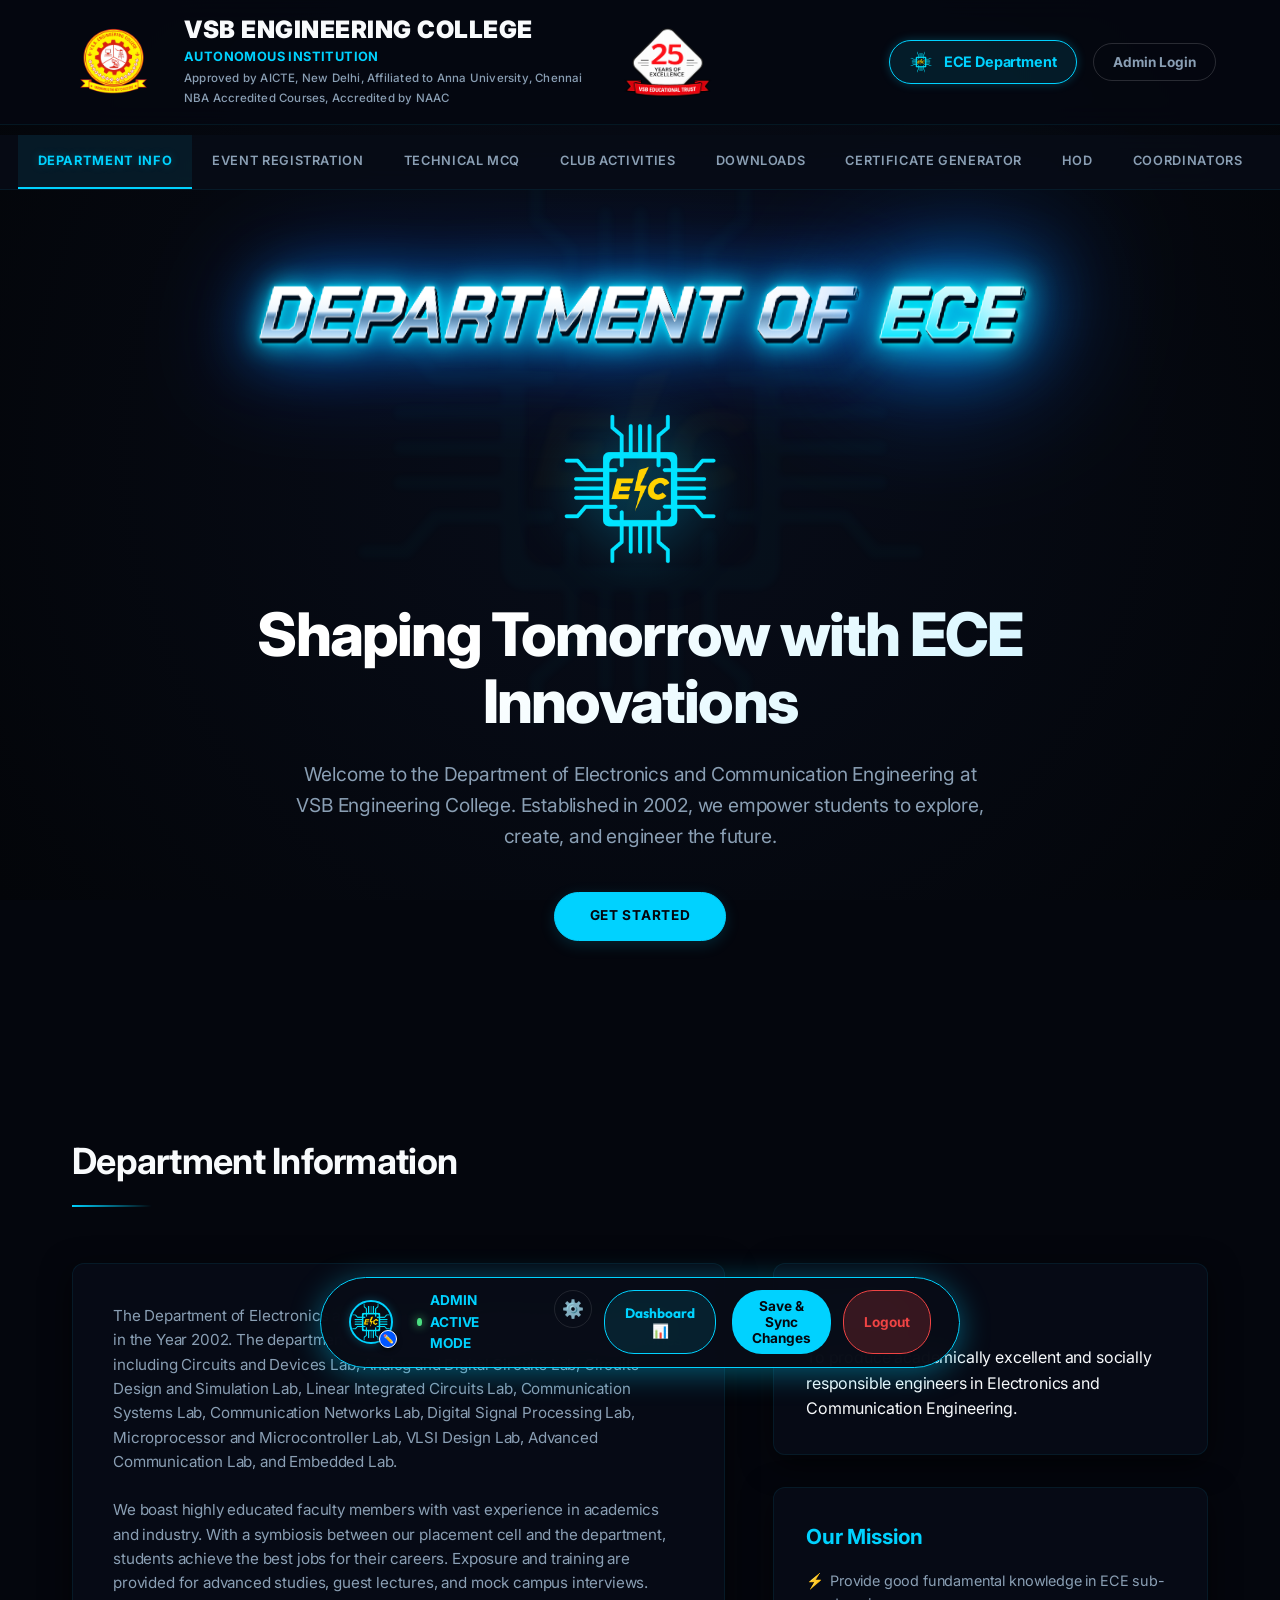
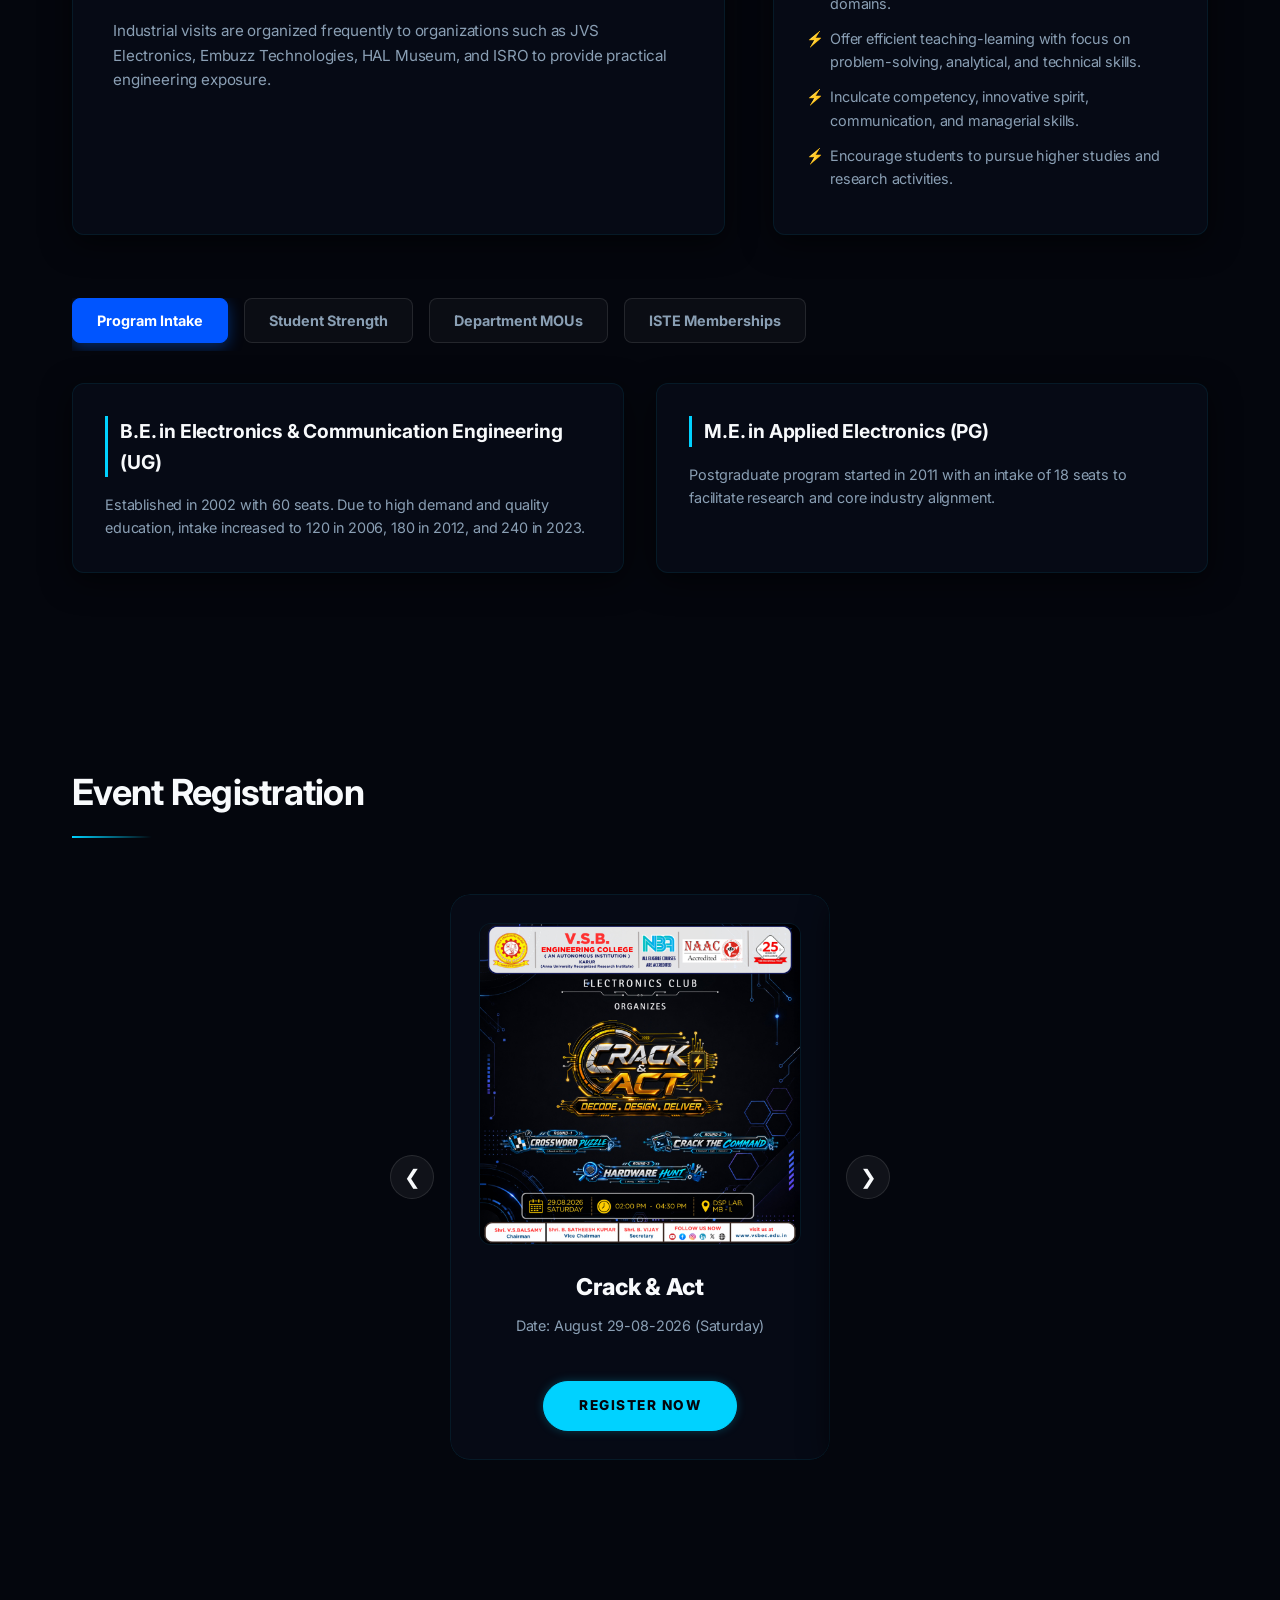
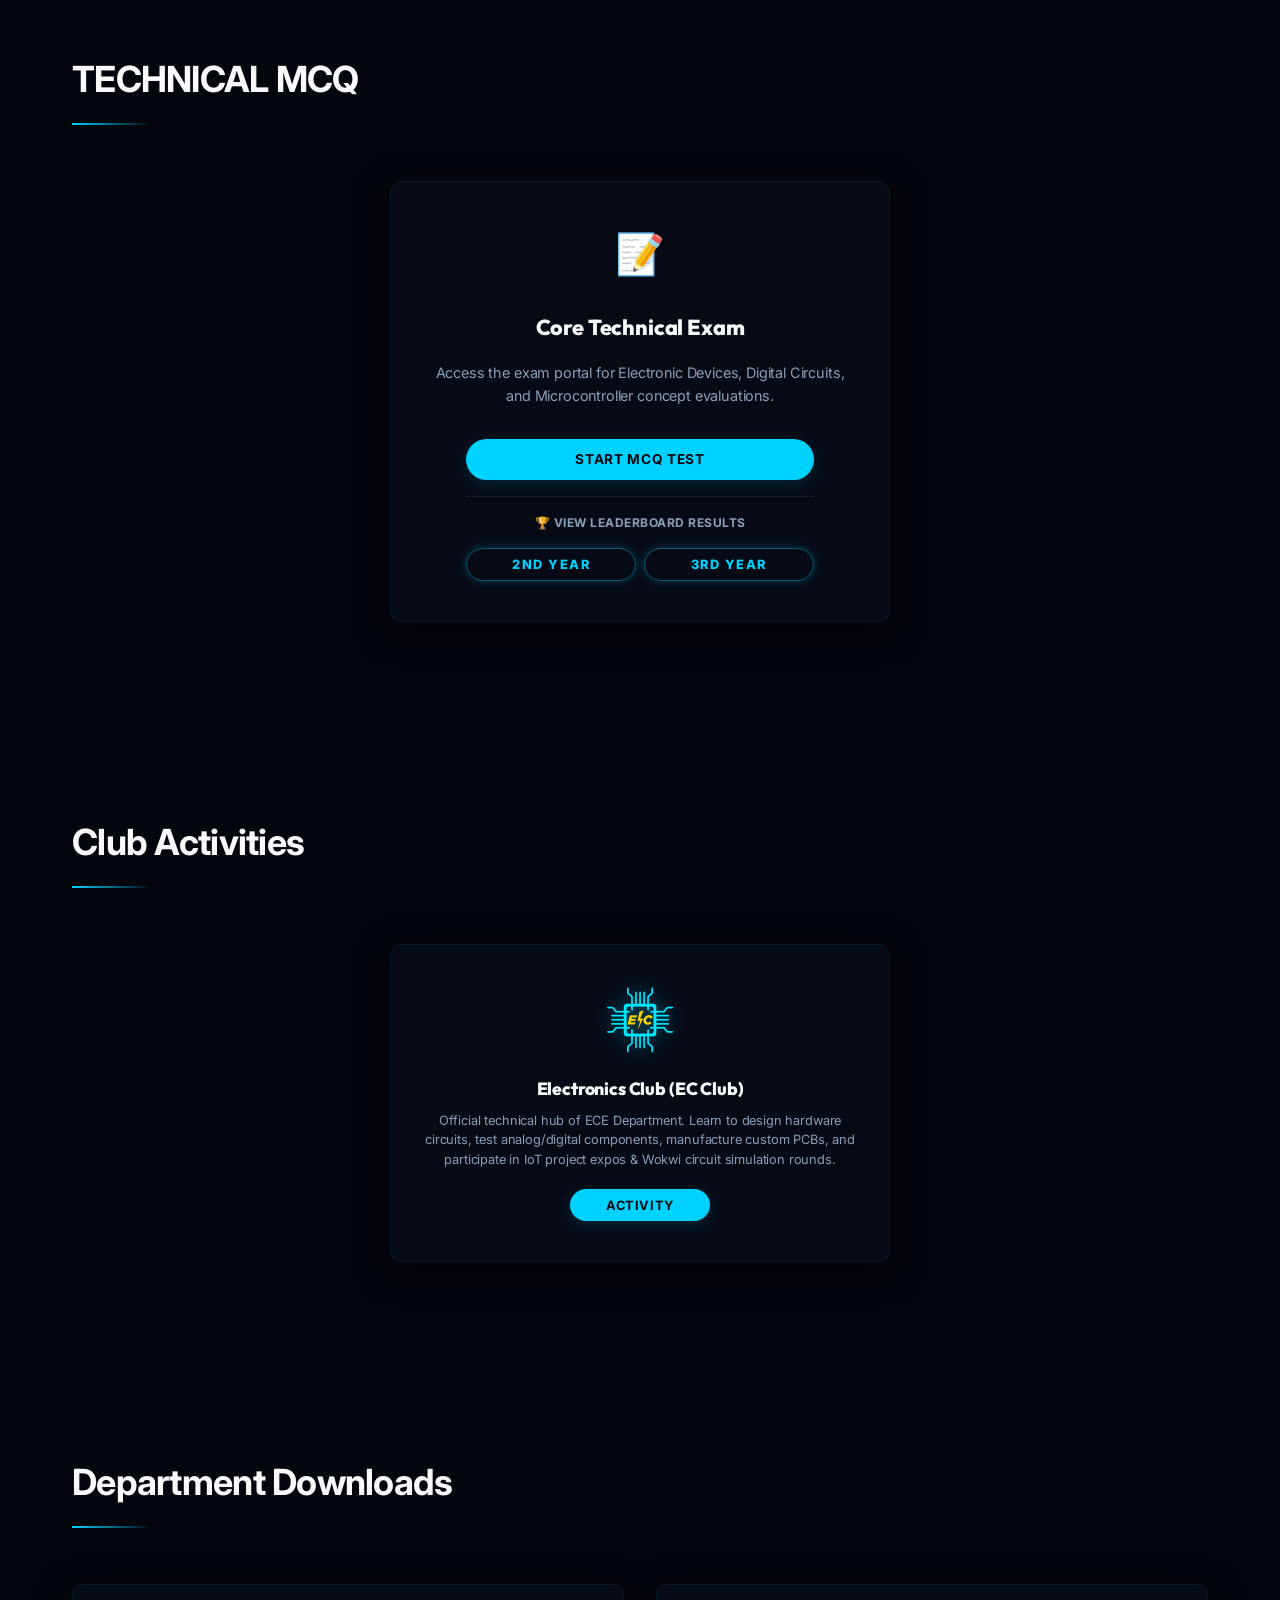
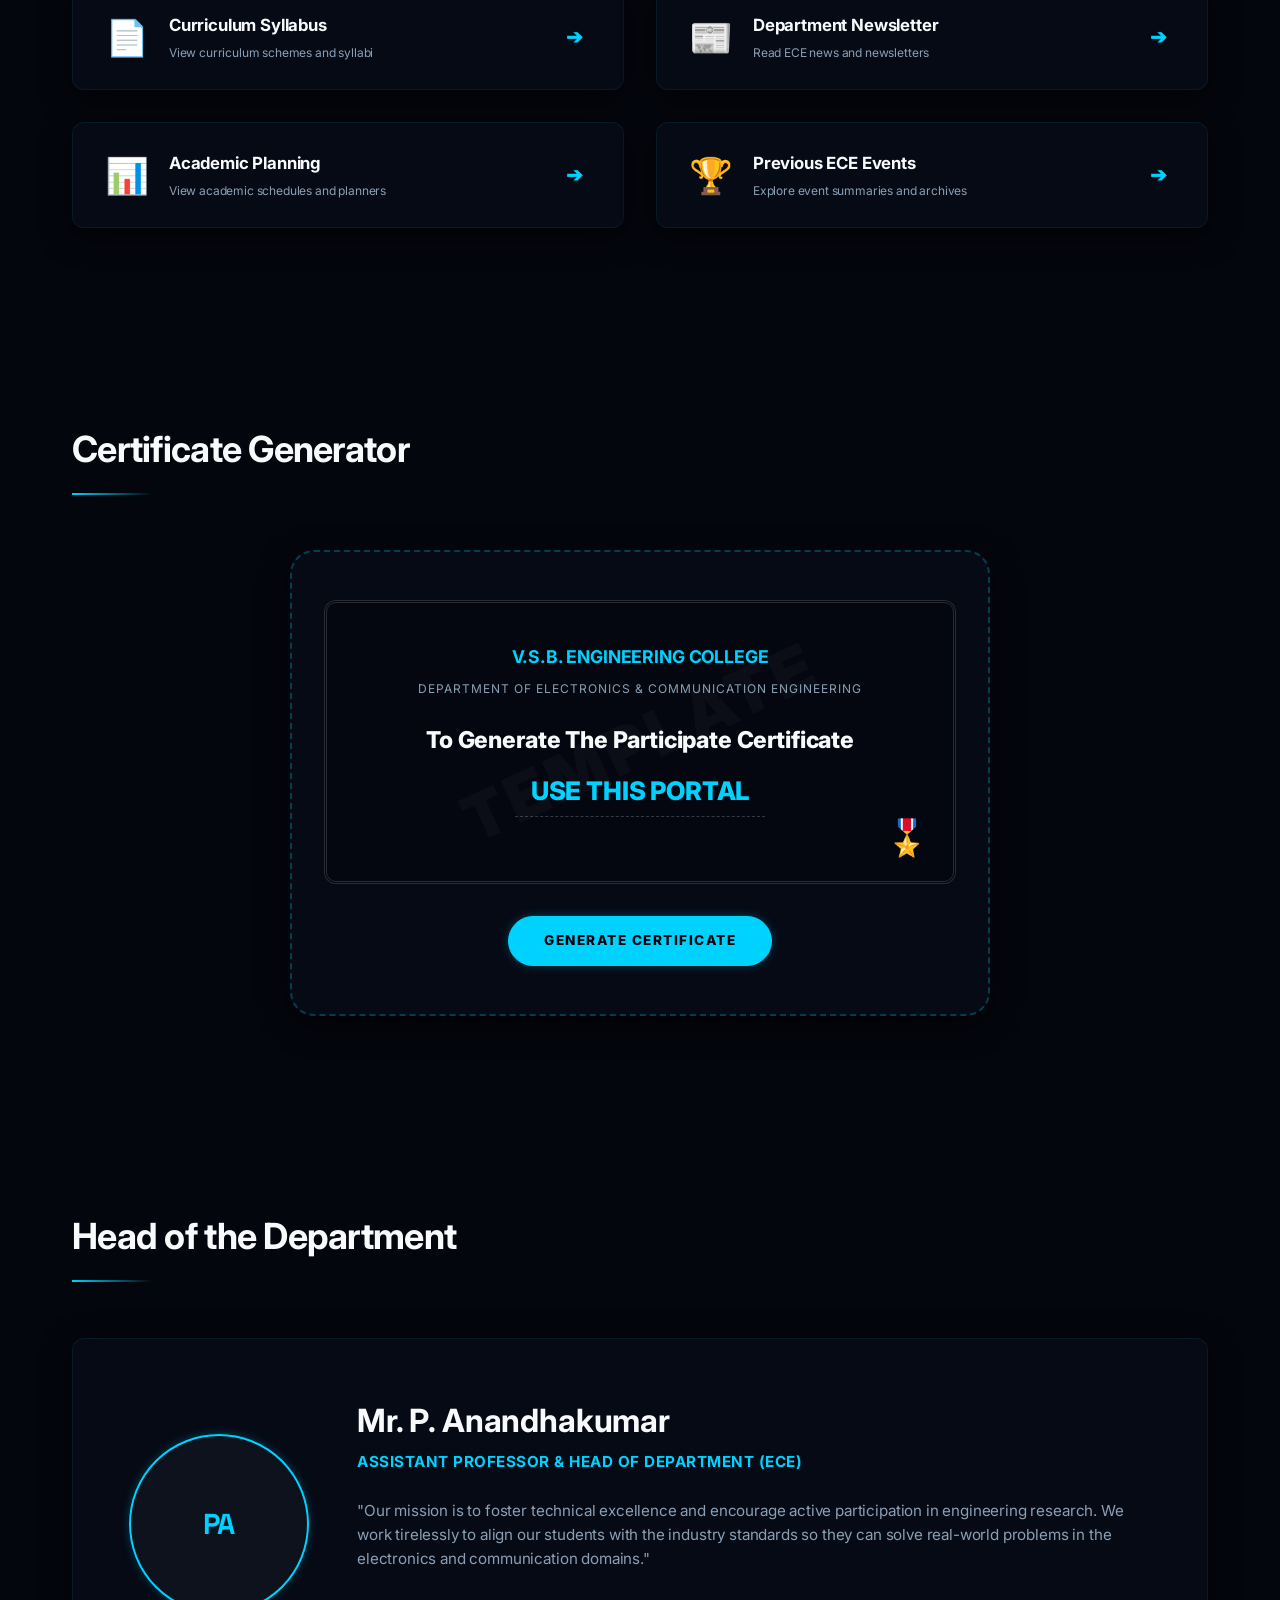
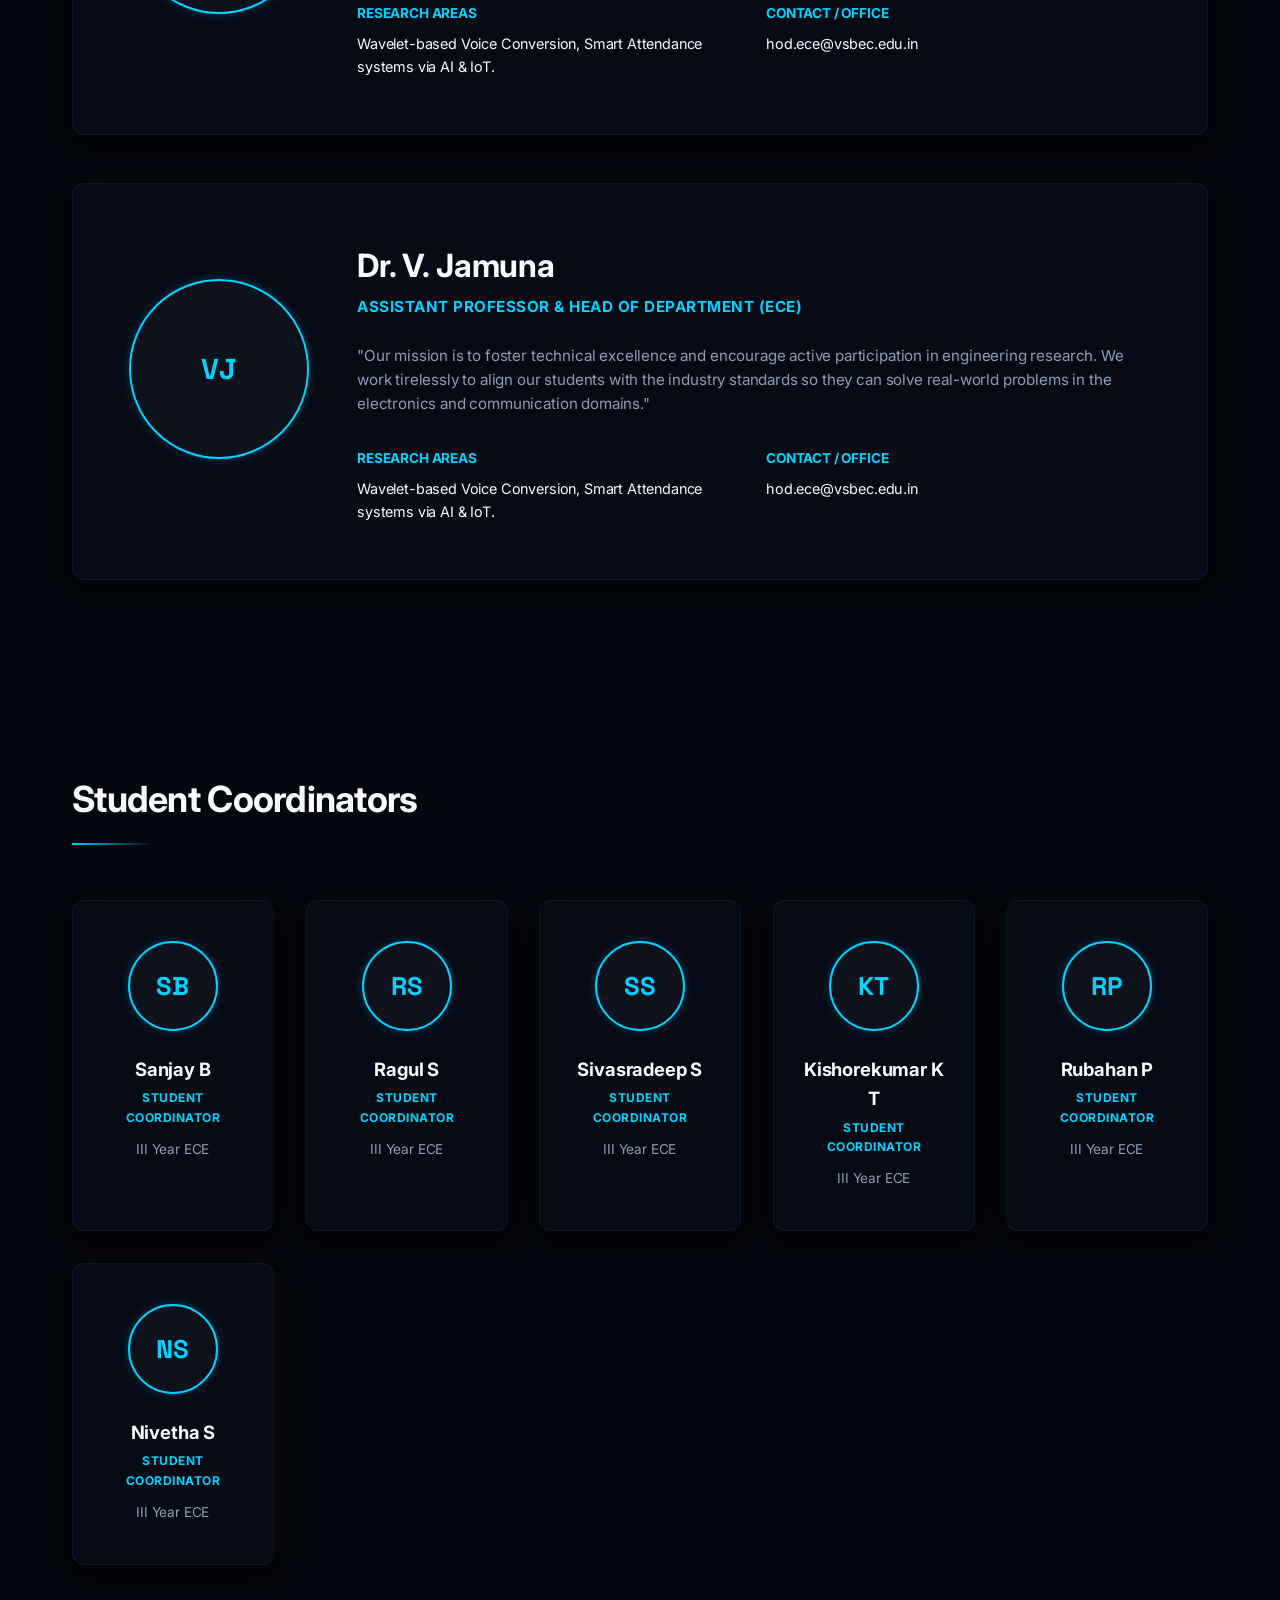
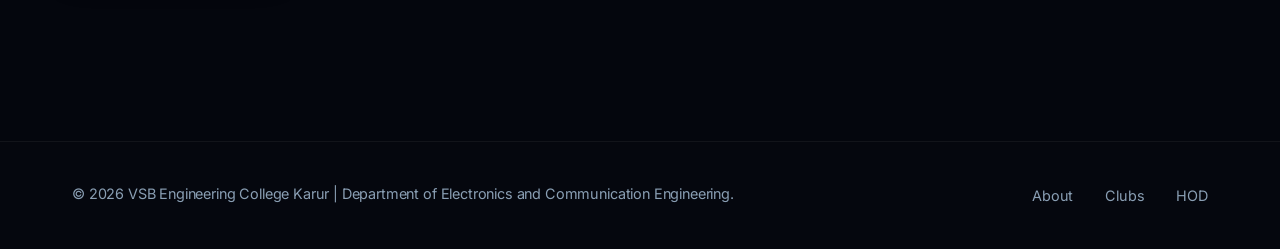
==== commit 95fe0506: "Match club activities card size, padding and button width to technical mcq card" ====
--- a/index.html
+++ b/index.html
@@ -392,26 +392,28 @@
         <h2 class="section-title reveal-item">Club Activities</h2>
         
         <!-- Main Club Info View -->
-        <div class="events-container reveal-item" id="club-main-view" style="grid-template-columns: 1fr; max-width: 350px; margin: 0 auto;">
+        <div class="events-container reveal-item" id="club-main-view" style="grid-template-columns: 1fr; max-width: 500px; margin: 0 auto;">
             <!-- Club 1: Electronics Club Only -->
-            <div class="event-card tilt-card" style="text-align: center; align-items: center; padding: 1.5rem 1.35rem; max-width: 350px;">
+            <div class="event-card tilt-card" style="text-align: center; align-items: center; display: flex; flex-direction: column; justify-content: space-between; max-width: 500px;">
                 <div style="width: 100%;">
-                    <img src="assets/ec-club-logo.png" alt="Electronics Club Logo" class="club-official-logo" width="60" height="60" style="width: 60px !important; height: 60px !important; max-width: 60px !important; max-height: 60px !important; margin: 0 auto 0.75rem !important; display: block !important; object-fit: contain !important;">
-                    <h3 id="club-title-card" style="font-size: 1.1rem; margin-bottom: 0.5rem;">Electronics Club (EC Club)</h3>
-                    <p id="club-desc-card" style="font-size: 0.8rem; line-height: 1.5; margin-bottom: 1.25rem;">Official technical hub of ECE Department. Learn to design hardware circuits, test analog/digital components, manufacture custom PCBs, and participate in IoT project expos & Wokwi circuit simulation rounds.</p>
-                </div>
-                <button id="btn-club-activity-portal" class="btn-primary" style="width: auto; min-width: 140px; padding: 0.55rem 1.6rem; font-size: 0.8rem; cursor: pointer;" onclick="openClubActivityPortal()">Activity</button>
+                    <img src="assets/ec-club-logo.png" alt="Electronics Club Logo" class="club-official-logo" width="70" height="70" style="width: 70px; height: 70px; margin: 0 auto 1.25rem; display: block; object-fit: contain;">
+                    <h3 id="club-title-card" style="font-family: 'Outfit'; font-weight: 800; color: var(--text-primary); margin-bottom: 1rem; font-size: 1.35rem;">Electronics Club (EC Club)</h3>
+                    <p id="club-desc-card" style="margin-bottom: 2rem; color: var(--text-secondary); font-size: 0.9rem; line-height: 1.6;">Official technical hub of ECE Department. Learn to design hardware circuits, test analog/digital components, manufacture custom PCBs, and participate in IoT project expos & Wokwi circuit simulation rounds.</p>
+                </div>
+                <div style="width: 100%; display: flex; justify-content: center;">
+                    <button id="btn-club-activity-portal" class="btn-primary" style="width: 80%; font-weight: bold; background: var(--accent-cyan); border: none; color: var(--bg-dark); cursor: pointer;" onclick="openClubActivityPortal()">Activity</button>
+                </div>
             </div>
         </div>
 
         <!-- Dynamic Rounds List View (Inside same page, hidden by default) -->
-        <div id="club-rounds-view" style="display: none; max-width: 420px; margin: 0 auto; animation: fadeIn 0.4s ease;">
-            <div class="event-card tilt-card" style="text-align: center; align-items: center; min-height: auto; padding: 1.5rem 1.35rem;">
+        <div id="club-rounds-view" style="display: none; max-width: 960px; width: 100%; margin: 0 auto; animation: fadeIn 0.4s ease;">
+            <div class="event-card tilt-card" style="text-align: center; align-items: center; min-height: auto; padding: 2rem 1.5rem;">
                 <button class="event-reg-link" onclick="closeClubActivityPortal()" style="margin-bottom: 1.5rem; width: auto; padding: 0.5rem 1.2rem; display: inline-flex; align-items: center; gap: 0.5rem; background: rgba(0, 210, 255, 0.1); border: 1px solid var(--accent-cyan); color: var(--accent-cyan) !important; font-family: 'Outfit'; font-weight: 700; cursor: pointer; border-radius: 30px;">
                     ← Back to Club
                 </button>
-                <h3 style="color: var(--accent-cyan); font-family: 'Outfit', sans-serif; font-size: 1.6rem; margin-bottom: 1.5rem;">🔌 Electronics Club Rounds</h3>
-                <div id="club-rounds-list-container" style="display: flex; flex-direction: column; gap: 1rem; width: 100%; text-align: left;">
+                <h3 style="color: var(--accent-cyan); font-family: 'Outfit', sans-serif; font-size: 1.8rem; margin-bottom: 1.5rem;">🔌 Electronics Club Rounds</h3>
+                <div id="club-rounds-list-container" style="display: grid; grid-template-columns: repeat(auto-fit, minmax(260px, 1fr)); gap: 1.5rem; width: 100%; text-align: center;">
                     <!-- Dynamic rounds rendering -->
                 </div>
             </div>
--- a/style.css
+++ b/style.css
@@ -75,8 +75,8 @@
 /* Header & Navigation Styles */
 header {
     background: rgba(5, 8, 17, 0.85);
+    -webkit-backdrop-filter: blur(12px);
     backdrop-filter: blur(12px);
-    -webkit-backdrop-filter: blur(12px);
     border-bottom: 1px solid rgba(0, 210, 255, 0.08);
     position: fixed;
     top: 0;
@@ -300,6 +300,7 @@
     letter-spacing: -0.03em;
     background: linear-gradient(135deg, #ffffff 30%, #d2f5ff 100%);
     -webkit-background-clip: text;
+    background-clip: text;
     -webkit-text-fill-color: transparent;
 }
 
@@ -366,8 +367,8 @@
     border-radius: 12px;
     padding: 2.5rem;
     box-shadow: var(--card-glow);
+    -webkit-backdrop-filter: blur(12px);
     backdrop-filter: blur(12px);
-    -webkit-backdrop-filter: blur(12px);
 }
 
 .about-card p {
@@ -388,8 +389,8 @@
     border-radius: 12px;
     padding: 2rem;
     box-shadow: var(--card-glow);
+    -webkit-backdrop-filter: blur(12px);
     backdrop-filter: blur(12px);
-    -webkit-backdrop-filter: blur(12px);
 }
 
 .vm-box h3 {
@@ -2062,6 +2063,7 @@
     filter: drop-shadow(0 0 15px rgba(0, 210, 255, 0.8)) drop-shadow(0 0 35px rgba(0, 136, 255, 0.5));
     animation: lightningFlicker 4s ease-in-out infinite alternate;
     pointer-events: none;
+    -webkit-user-select: none;
     user-select: none;
 }
 
@@ -2183,24 +2185,29 @@
     margin-bottom: 1.5rem;
 }
 
-/* Club Activities Compact Card */
+/* Club Activities Card (Matches Technical MCQ Card Size) */
 #club-main-view {
-    max-width: 350px !important;
+    max-width: 500px !important;
     margin: 0 auto !important;
 }
 
 #club-main-view .event-card {
-    padding: 1.5rem 1.35rem !important;
-    max-width: 350px !important;
+    padding: 2.5rem 2rem !important;
+    max-width: 500px !important;
     border-radius: 12px;
+    display: flex !important;
+    flex-direction: column !important;
+    justify-content: space-between !important;
+    align-items: center !important;
+    text-align: center !important;
 }
 
 .club-official-logo {
-    width: 60px !important;
-    height: 60px !important;
-    max-width: 60px !important;
-    max-height: 60px !important;
-    margin: 0 auto 0.75rem !important;
+    width: 70px !important;
+    height: 70px !important;
+    max-width: 70px !important;
+    max-height: 70px !important;
+    margin: 0 auto 1.25rem !important;
     display: block !important;
     object-fit: contain !important;
     filter: drop-shadow(0 0 10px rgba(0, 210, 255, 0.45));
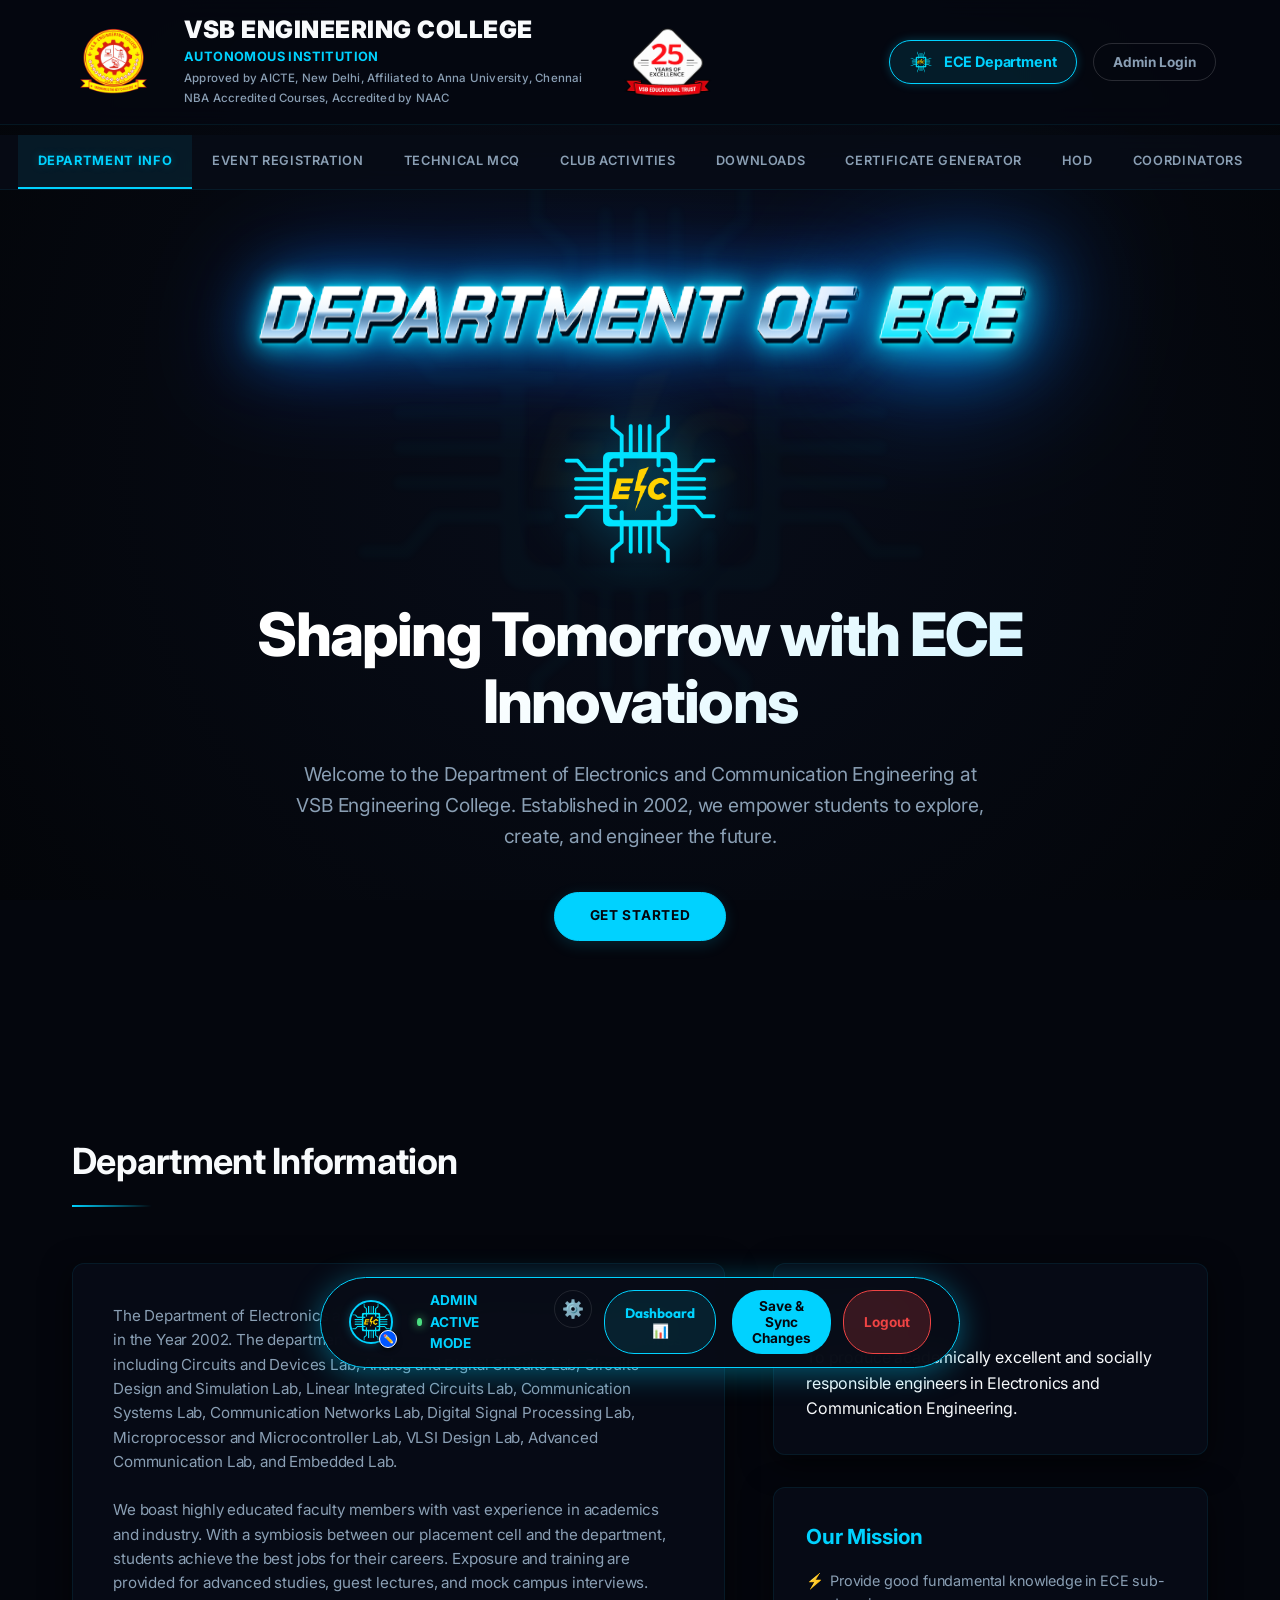
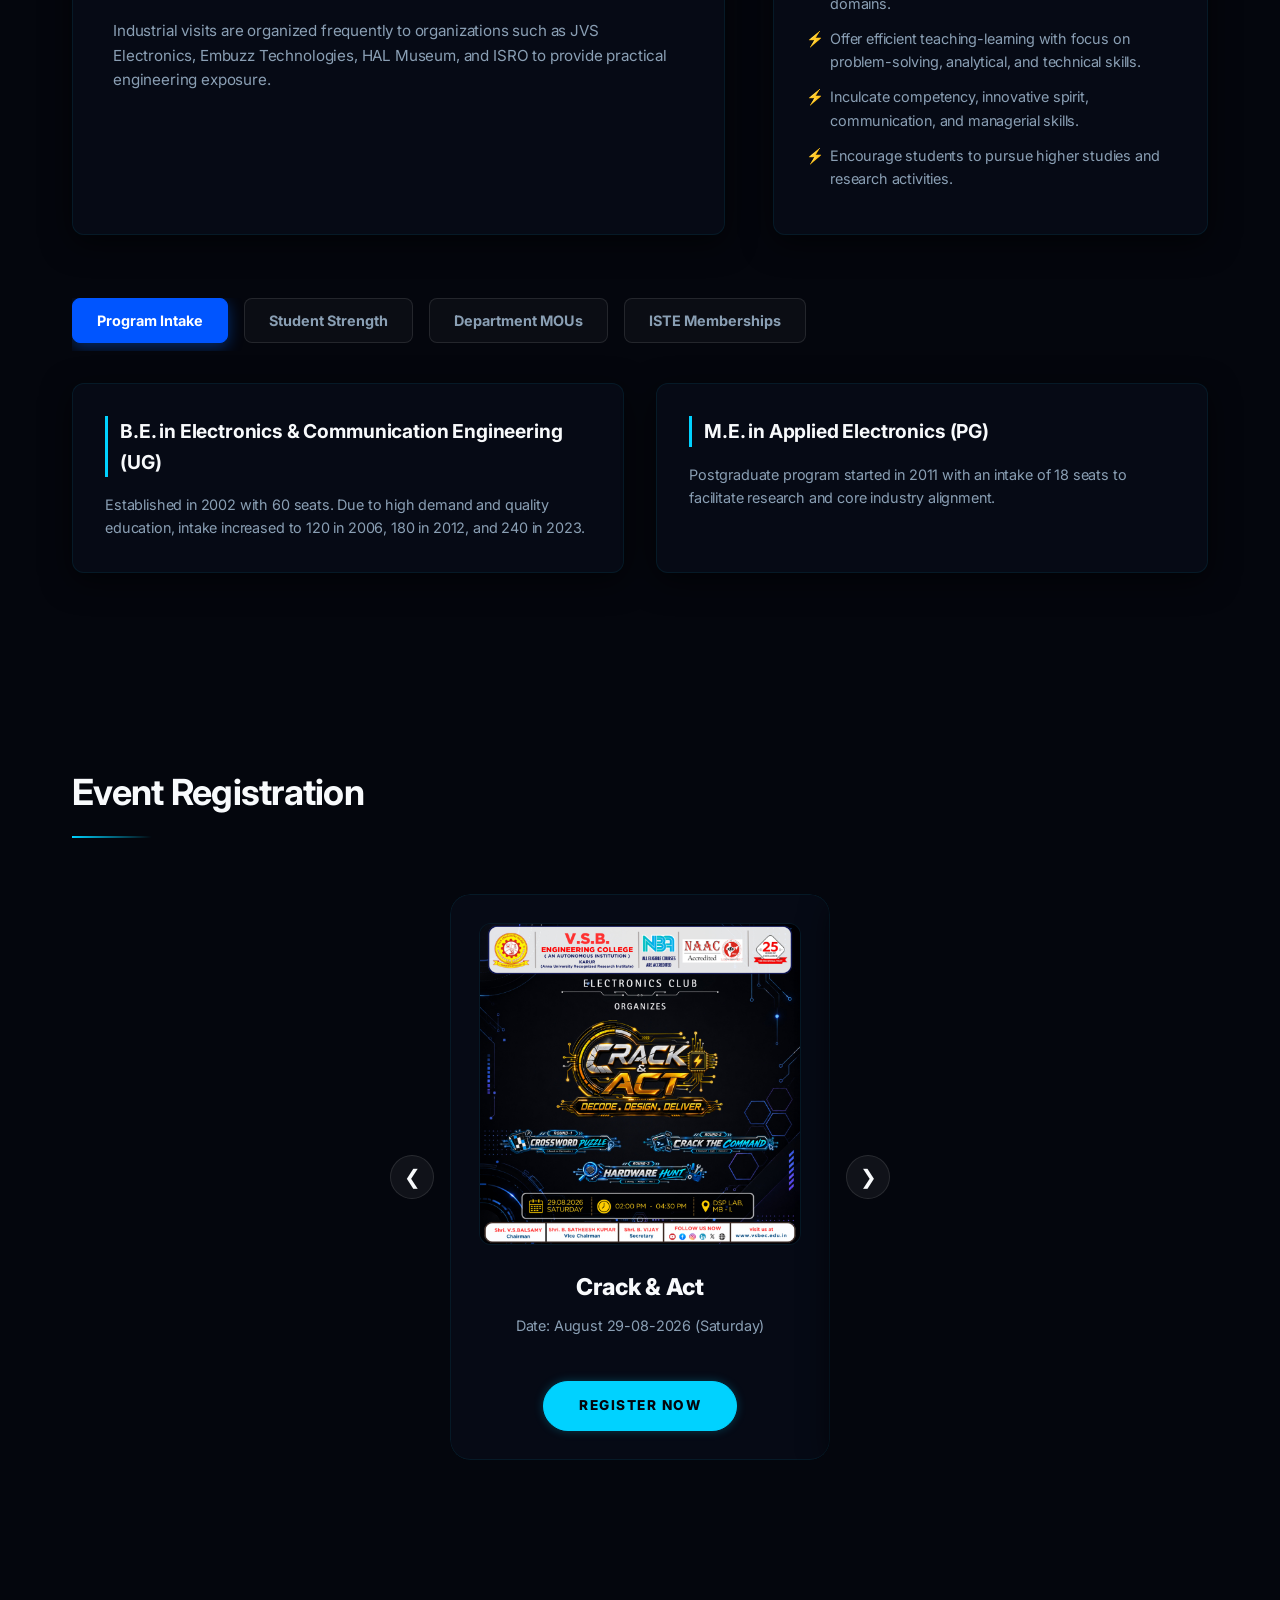
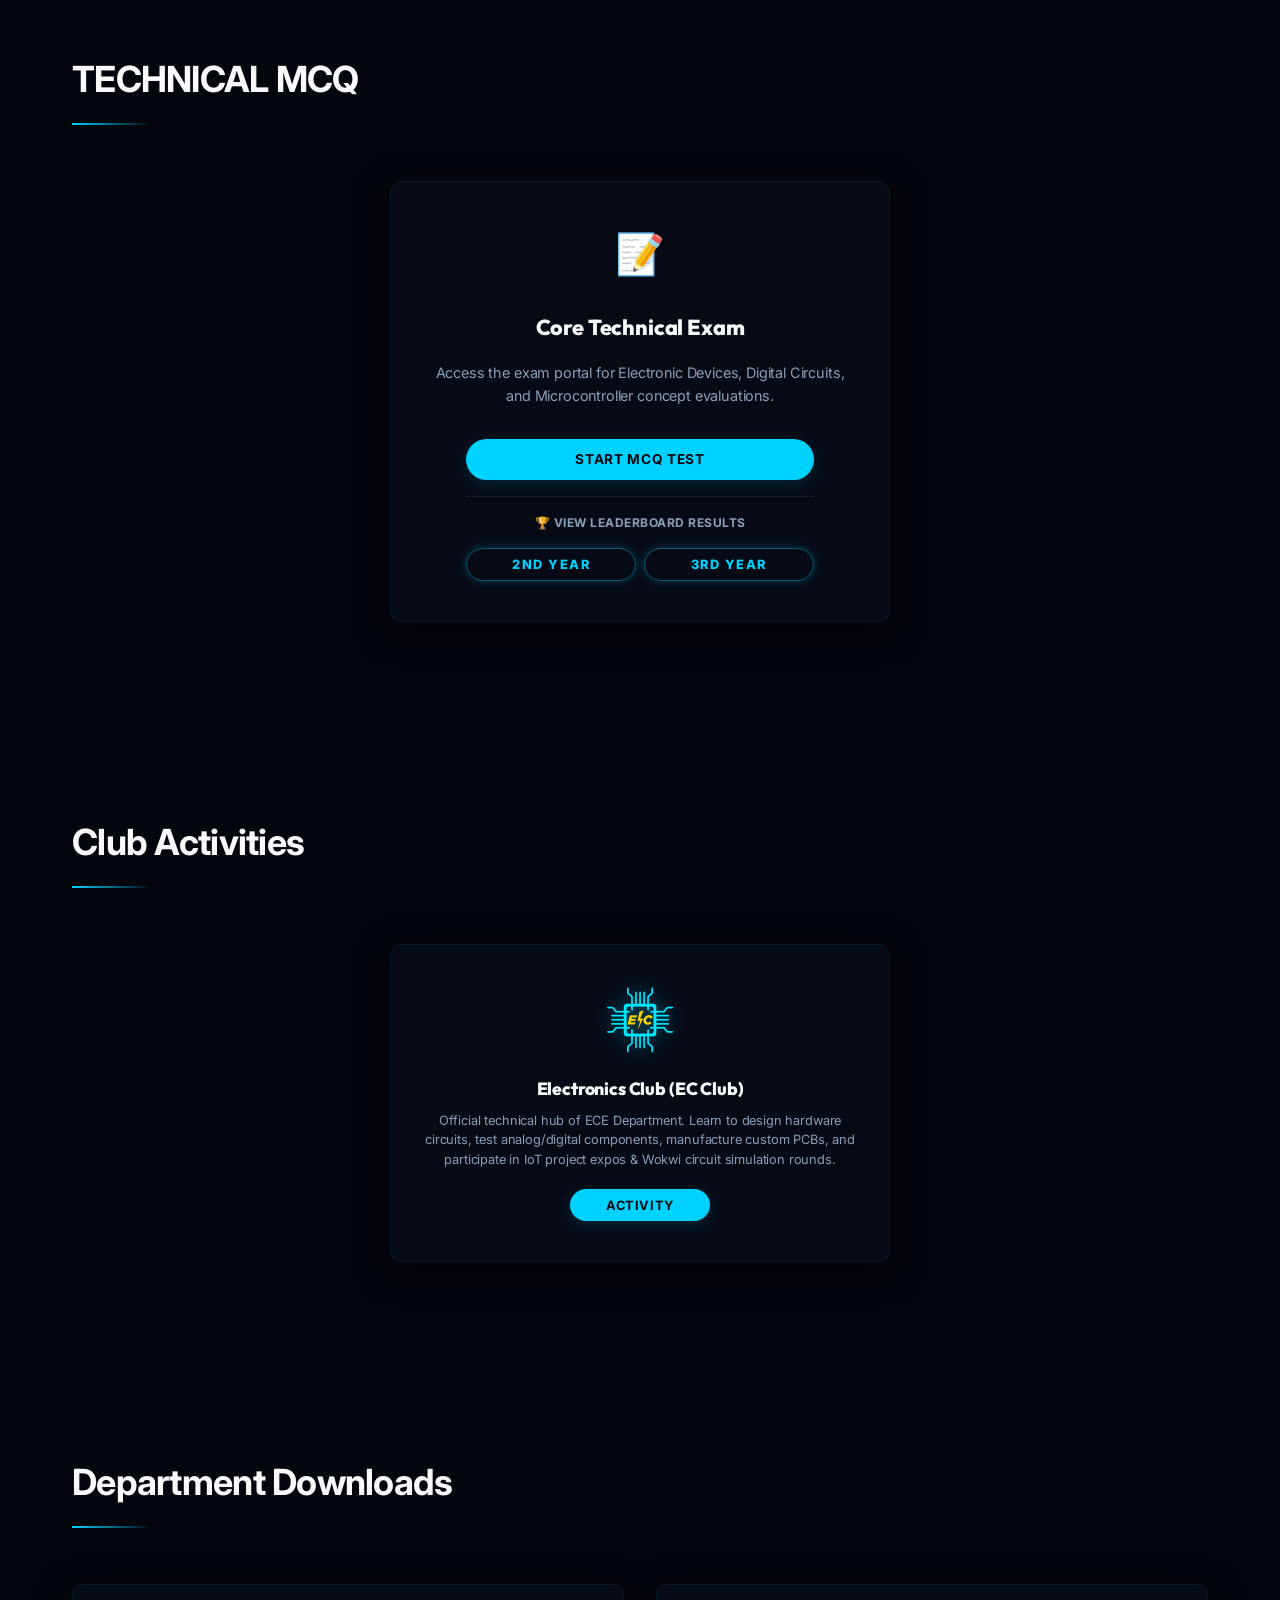
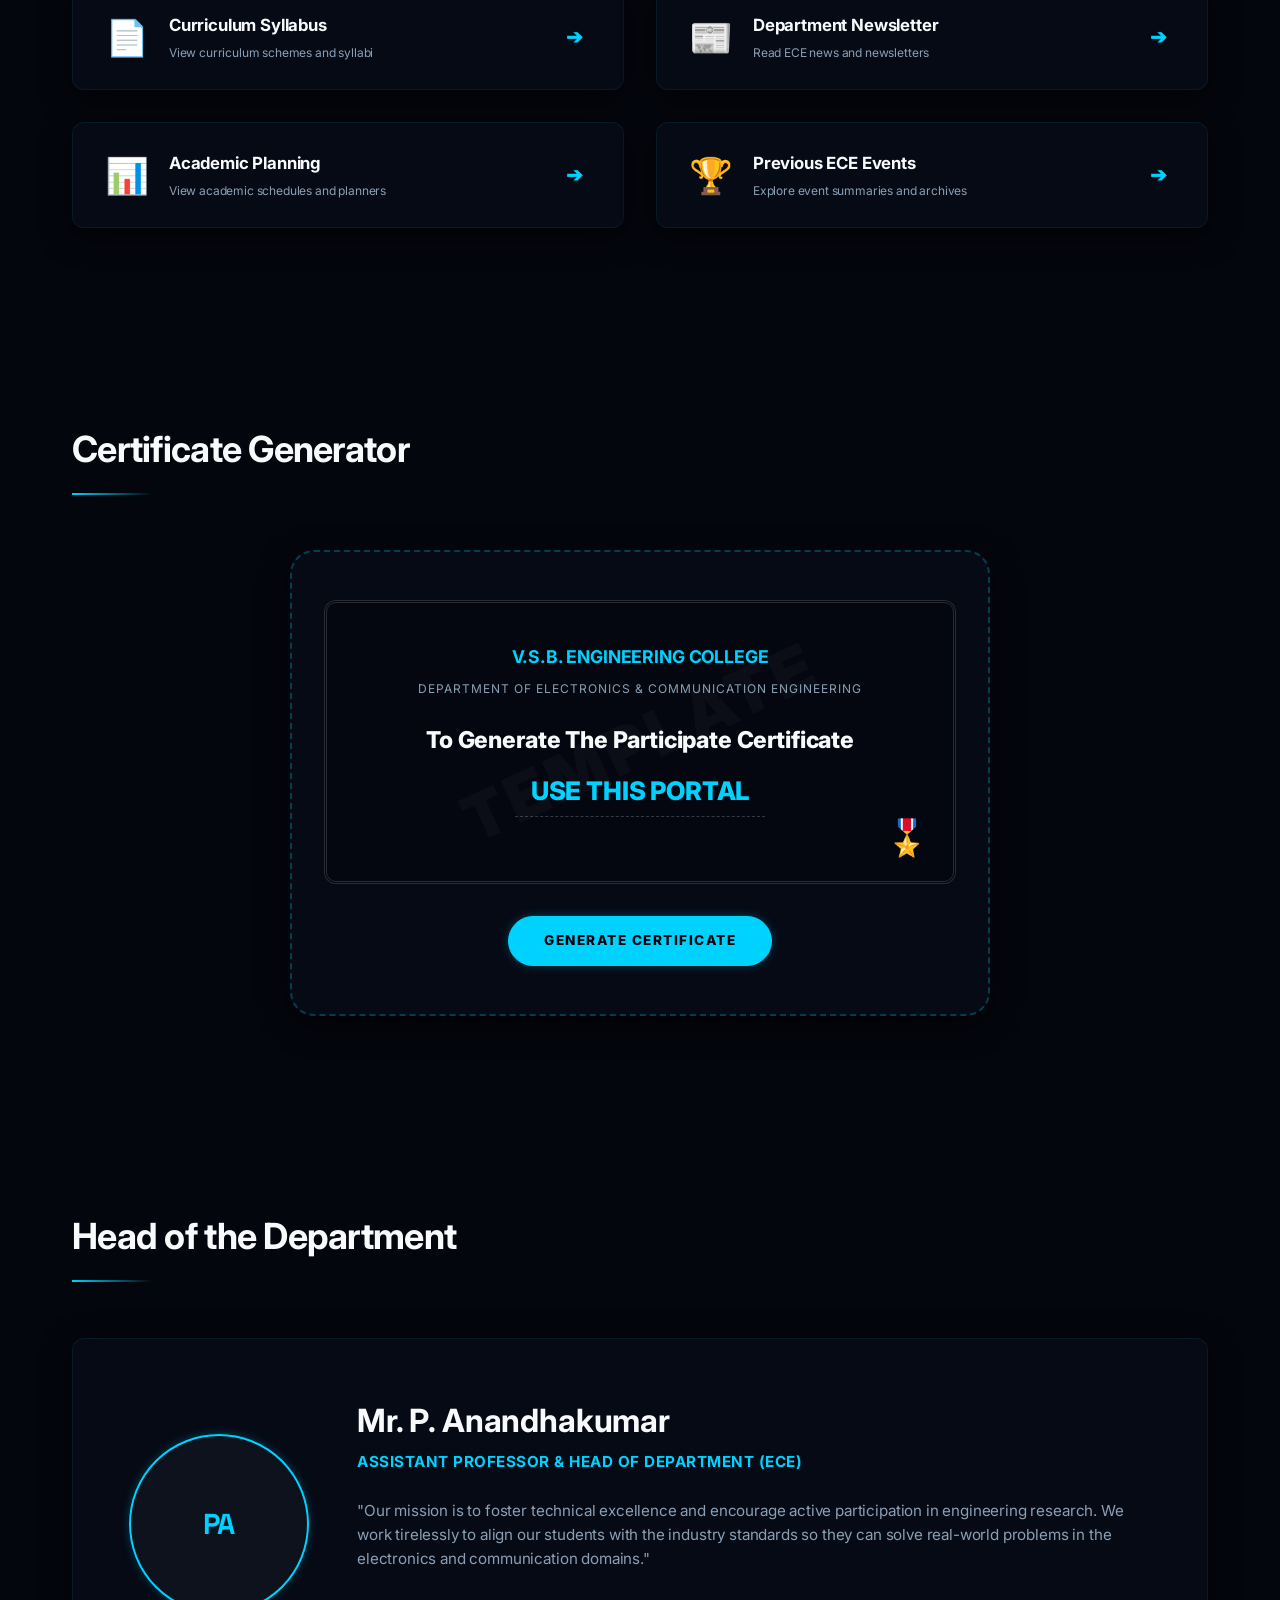
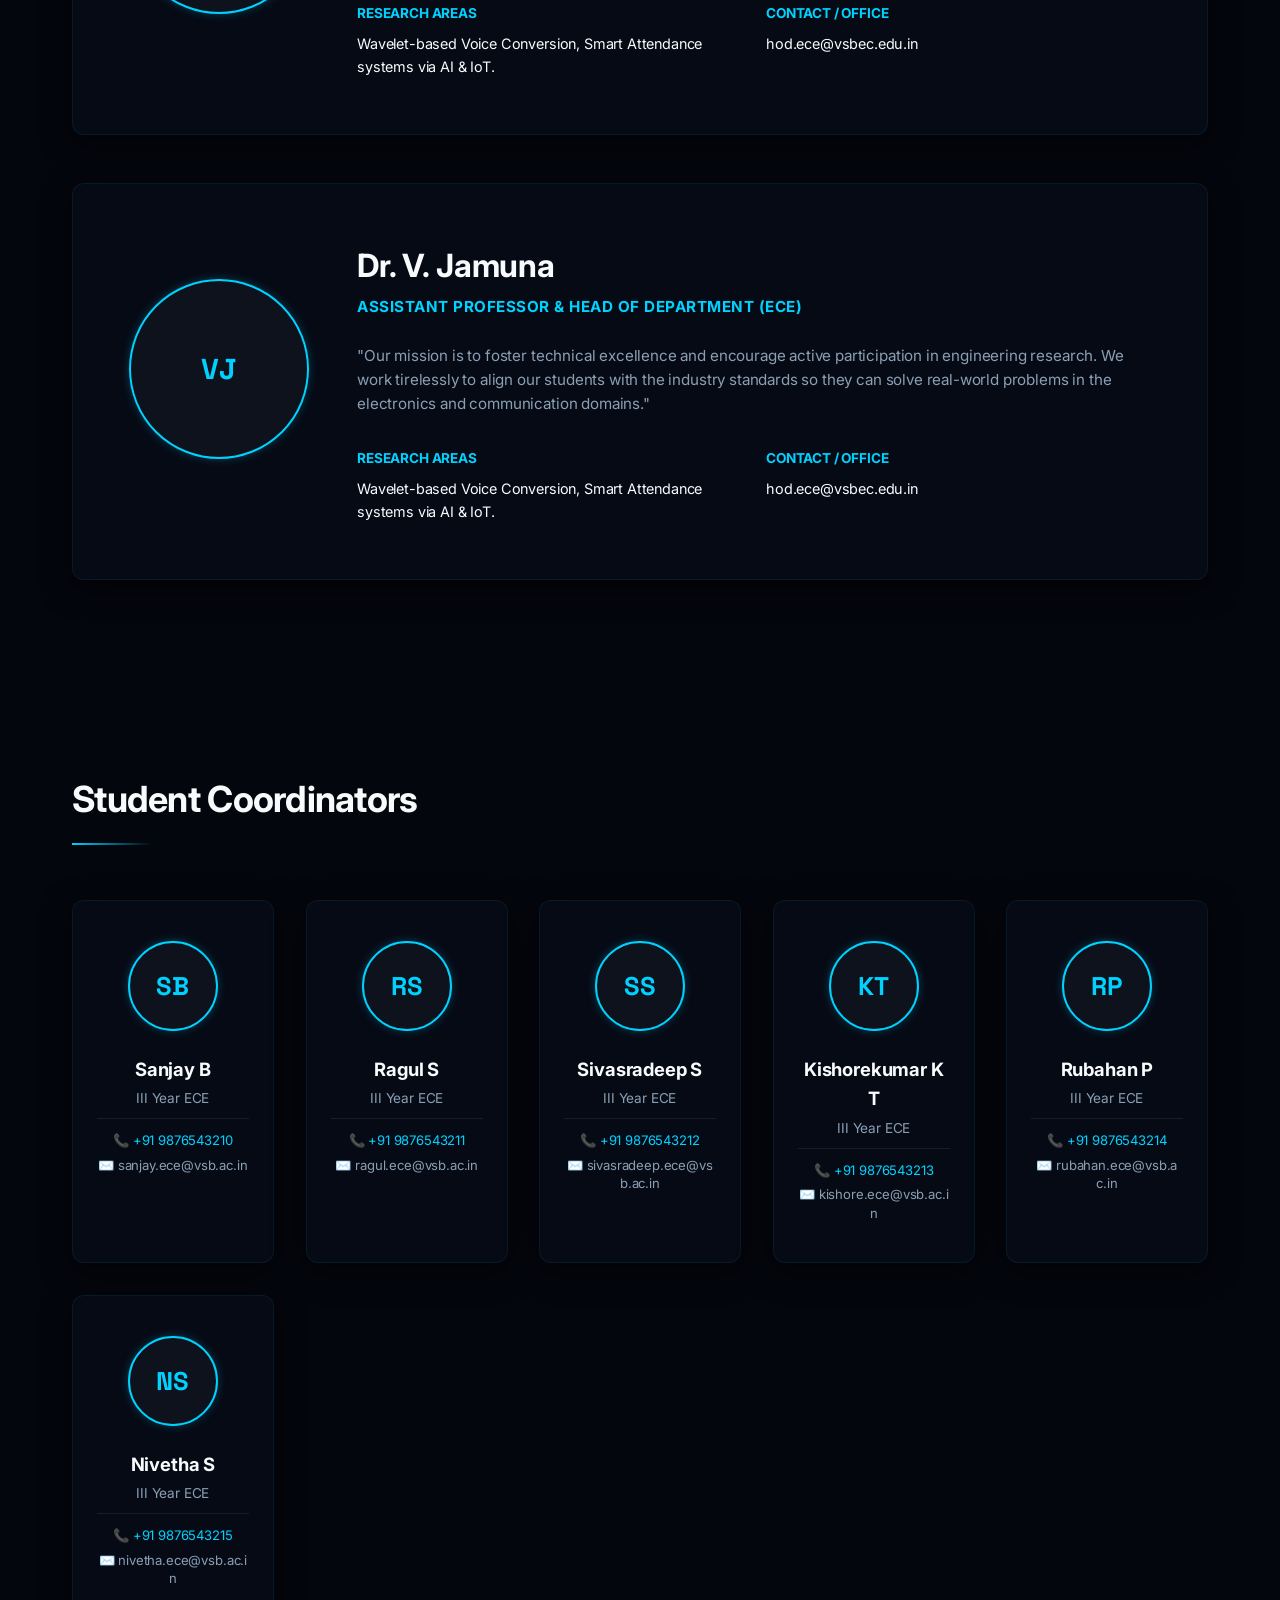
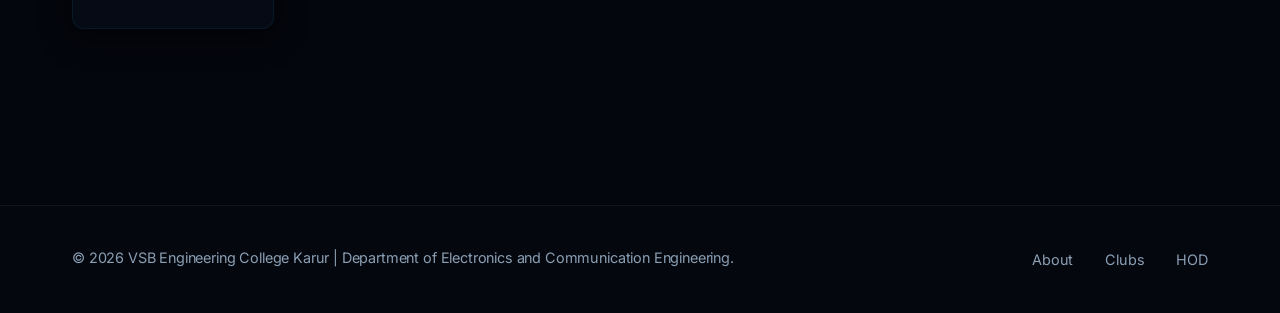
==== commit 3b93ac90: "feat(coordinators): replace coordinator role with phone number and email id" ====
--- a/index.html
+++ b/index.html
@@ -628,7 +628,7 @@
         <h2 class="section-title reveal-item">Student Coordinators</h2>
         
         <div class="coordinators-grid reveal-item" id="coordinators-container">
-            <div class="coord-card tilt-card" id="coord-1">
+            <div class="coord-card tilt-card" id="coord-1" data-phone="+91 9876543210" data-email="sanjay.ece@vsb.ac.in">
                 <div class="coord-avatar" style="overflow: hidden; position: relative; display: flex; align-items: center; justify-content: center;">
                     <img id="coord-img-1" src="" alt="Coordinator Photo" style="width: 100%; height: 100%; object-fit: cover; display: none;">
                     <span id="coord-emoji-1" class="coord-initials">SB</span>
@@ -636,11 +636,14 @@
                     <button class="btn-avatar-edit btn-admin-only-inline" onclick="triggerCoordUpload(1)">✏️</button>
                 </div>
                 <h4 id="coord-name-1">Sanjay B</h4>
-                <p class="coord-role" id="coord-role-1">Student Coordinator</p>
                 <p class="coord-year" id="coord-year-1">III Year ECE</p>
-            </div>
-
-            <div class="coord-card tilt-card" id="coord-2">
+                <div class="coord-contact" id="coord-contact-1">
+                    <p class="coord-phone" id="coord-phone-1"><a href="tel:+919876543210">📞 +91 9876543210</a></p>
+                    <p class="coord-email" id="coord-email-1"><a href="mailto:sanjay.ece@vsb.ac.in">✉️ sanjay.ece@vsb.ac.in</a></p>
+                </div>
+            </div>
+
+            <div class="coord-card tilt-card" id="coord-2" data-phone="+91 9876543211" data-email="ragul.ece@vsb.ac.in">
                 <div class="coord-avatar" style="overflow: hidden; position: relative; display: flex; align-items: center; justify-content: center;">
                     <img id="coord-img-2" src="" alt="Coordinator Photo" style="width: 100%; height: 100%; object-fit: cover; display: none;">
                     <span id="coord-emoji-2" class="coord-initials">RS</span>
@@ -648,11 +651,14 @@
                     <button class="btn-avatar-edit btn-admin-only-inline" onclick="triggerCoordUpload(2)">✏️</button>
                 </div>
                 <h4 id="coord-name-2">Ragul S</h4>
-                <p class="coord-role" id="coord-role-2">Student Coordinator</p>
                 <p class="coord-year" id="coord-year-2">III Year ECE</p>
-            </div>
-
-            <div class="coord-card tilt-card" id="coord-3">
+                <div class="coord-contact" id="coord-contact-2">
+                    <p class="coord-phone" id="coord-phone-2"><a href="tel:+919876543211">📞 +91 9876543211</a></p>
+                    <p class="coord-email" id="coord-email-2"><a href="mailto:ragul.ece@vsb.ac.in">✉️ ragul.ece@vsb.ac.in</a></p>
+                </div>
+            </div>
+
+            <div class="coord-card tilt-card" id="coord-3" data-phone="+91 9876543212" data-email="sivasradeep.ece@vsb.ac.in">
                 <div class="coord-avatar" style="overflow: hidden; position: relative; display: flex; align-items: center; justify-content: center;">
                     <img id="coord-img-3" src="" alt="Coordinator Photo" style="width: 100%; height: 100%; object-fit: cover; display: none;">
                     <span id="coord-emoji-3" class="coord-initials">SS</span>
@@ -660,11 +666,14 @@
                     <button class="btn-avatar-edit btn-admin-only-inline" onclick="triggerCoordUpload(3)">✏️</button>
                 </div>
                 <h4 id="coord-name-3">Sivasradeep S</h4>
-                <p class="coord-role" id="coord-role-3">Student Coordinator</p>
                 <p class="coord-year" id="coord-year-3">III Year ECE</p>
-            </div>
-
-            <div class="coord-card tilt-card" id="coord-4">
+                <div class="coord-contact" id="coord-contact-3">
+                    <p class="coord-phone" id="coord-phone-3"><a href="tel:+919876543212">📞 +91 9876543212</a></p>
+                    <p class="coord-email" id="coord-email-3"><a href="mailto:sivasradeep.ece@vsb.ac.in">✉️ sivasradeep.ece@vsb.ac.in</a></p>
+                </div>
+            </div>
+
+            <div class="coord-card tilt-card" id="coord-4" data-phone="+91 9876543213" data-email="kishore.ece@vsb.ac.in">
                 <div class="coord-avatar" style="overflow: hidden; position: relative; display: flex; align-items: center; justify-content: center;">
                     <img id="coord-img-4" src="" alt="Coordinator Photo" style="width: 100%; height: 100%; object-fit: cover; display: none;">
                     <span id="coord-emoji-4" class="coord-initials">KT</span>
@@ -672,11 +681,14 @@
                     <button class="btn-avatar-edit btn-admin-only-inline" onclick="triggerCoordUpload(4)">✏️</button>
                 </div>
                 <h4 id="coord-name-4">Kishorekumar K T</h4>
-                <p class="coord-role" id="coord-role-4">Student Coordinator</p>
                 <p class="coord-year" id="coord-year-4">III Year ECE</p>
-            </div>
-
-            <div class="coord-card tilt-card" id="coord-5">
+                <div class="coord-contact" id="coord-contact-4">
+                    <p class="coord-phone" id="coord-phone-4"><a href="tel:+919876543213">📞 +91 9876543213</a></p>
+                    <p class="coord-email" id="coord-email-4"><a href="mailto:kishore.ece@vsb.ac.in">✉️ kishore.ece@vsb.ac.in</a></p>
+                </div>
+            </div>
+
+            <div class="coord-card tilt-card" id="coord-5" data-phone="+91 9876543214" data-email="rubahan.ece@vsb.ac.in">
                 <div class="coord-avatar" style="overflow: hidden; position: relative; display: flex; align-items: center; justify-content: center;">
                     <img id="coord-img-5" src="" alt="Coordinator Photo" style="width: 100%; height: 100%; object-fit: cover; display: none;">
                     <span id="coord-emoji-5" class="coord-initials">RP</span>
@@ -684,11 +696,14 @@
                     <button class="btn-avatar-edit btn-admin-only-inline" onclick="triggerCoordUpload(5)">✏️</button>
                 </div>
                 <h4 id="coord-name-5">Rubahan P</h4>
-                <p class="coord-role" id="coord-role-5">Student Coordinator</p>
                 <p class="coord-year" id="coord-year-5">III Year ECE</p>
-            </div>
-
-            <div class="coord-card tilt-card" id="coord-6">
+                <div class="coord-contact" id="coord-contact-5">
+                    <p class="coord-phone" id="coord-phone-5"><a href="tel:+919876543214">📞 +91 9876543214</a></p>
+                    <p class="coord-email" id="coord-email-5"><a href="mailto:rubahan.ece@vsb.ac.in">✉️ rubahan.ece@vsb.ac.in</a></p>
+                </div>
+            </div>
+
+            <div class="coord-card tilt-card" id="coord-6" data-phone="+91 9876543215" data-email="nivetha.ece@vsb.ac.in">
                 <div class="coord-avatar" style="overflow: hidden; position: relative; display: flex; align-items: center; justify-content: center;">
                     <img id="coord-img-6" src="" alt="Coordinator Photo" style="width: 100%; height: 100%; object-fit: cover; display: none;">
                     <span id="coord-emoji-6" class="coord-initials">NS</span>
@@ -696,8 +711,11 @@
                     <button class="btn-avatar-edit btn-admin-only-inline" onclick="triggerCoordUpload(6)">✏️</button>
                 </div>
                 <h4 id="coord-name-6">Nivetha S</h4>
-                <p class="coord-role" id="coord-role-6">Student Coordinator</p>
                 <p class="coord-year" id="coord-year-6">III Year ECE</p>
+                <div class="coord-contact" id="coord-contact-6">
+                    <p class="coord-phone" id="coord-phone-6"><a href="tel:+919876543215">📞 +91 9876543215</a></p>
+                    <p class="coord-email" id="coord-email-6"><a href="mailto:nivetha.ece@vsb.ac.in">✉️ nivetha.ece@vsb.ac.in</a></p>
+                </div>
             </div>
         </div>
     </section>
--- a/style.css
+++ b/style.css
@@ -853,18 +853,56 @@
     margin-bottom: 0.25rem;
 }
 
-.coord-role {
-    color: var(--accent-cyan);
-    font-size: 0.75rem;
-    font-weight: 700;
-    text-transform: uppercase;
-    letter-spacing: 0.5px;
-    margin-bottom: 0.75rem;
-}
-
 .coord-year {
     color: var(--text-secondary);
     font-size: 0.85rem;
+    margin-bottom: 0.5rem;
+}
+
+.coord-contact {
+    display: flex;
+    flex-direction: column;
+    gap: 0.4rem;
+    margin-top: 0.5rem;
+    padding-top: 0.75rem;
+    border-top: 1px solid rgba(255, 255, 255, 0.08);
+}
+
+.coord-phone, .coord-email {
+    font-size: 0.82rem;
+    margin: 0;
+    line-height: 1.4;
+}
+
+.coord-phone a {
+    color: var(--accent-cyan);
+    text-decoration: none;
+    display: inline-flex;
+    align-items: center;
+    justify-content: center;
+    gap: 0.35rem;
+    transition: all 0.2s ease;
+}
+
+.coord-phone a:hover {
+    text-decoration: underline;
+    filter: drop-shadow(var(--text-glow));
+}
+
+.coord-email a {
+    color: var(--text-secondary);
+    text-decoration: none;
+    word-break: break-all;
+    display: inline-flex;
+    align-items: center;
+    justify-content: center;
+    gap: 0.35rem;
+    transition: color 0.2s ease;
+}
+
+.coord-email a:hover {
+    color: #fff;
+    text-decoration: underline;
 }
 
 /* Modals & Popups styling */
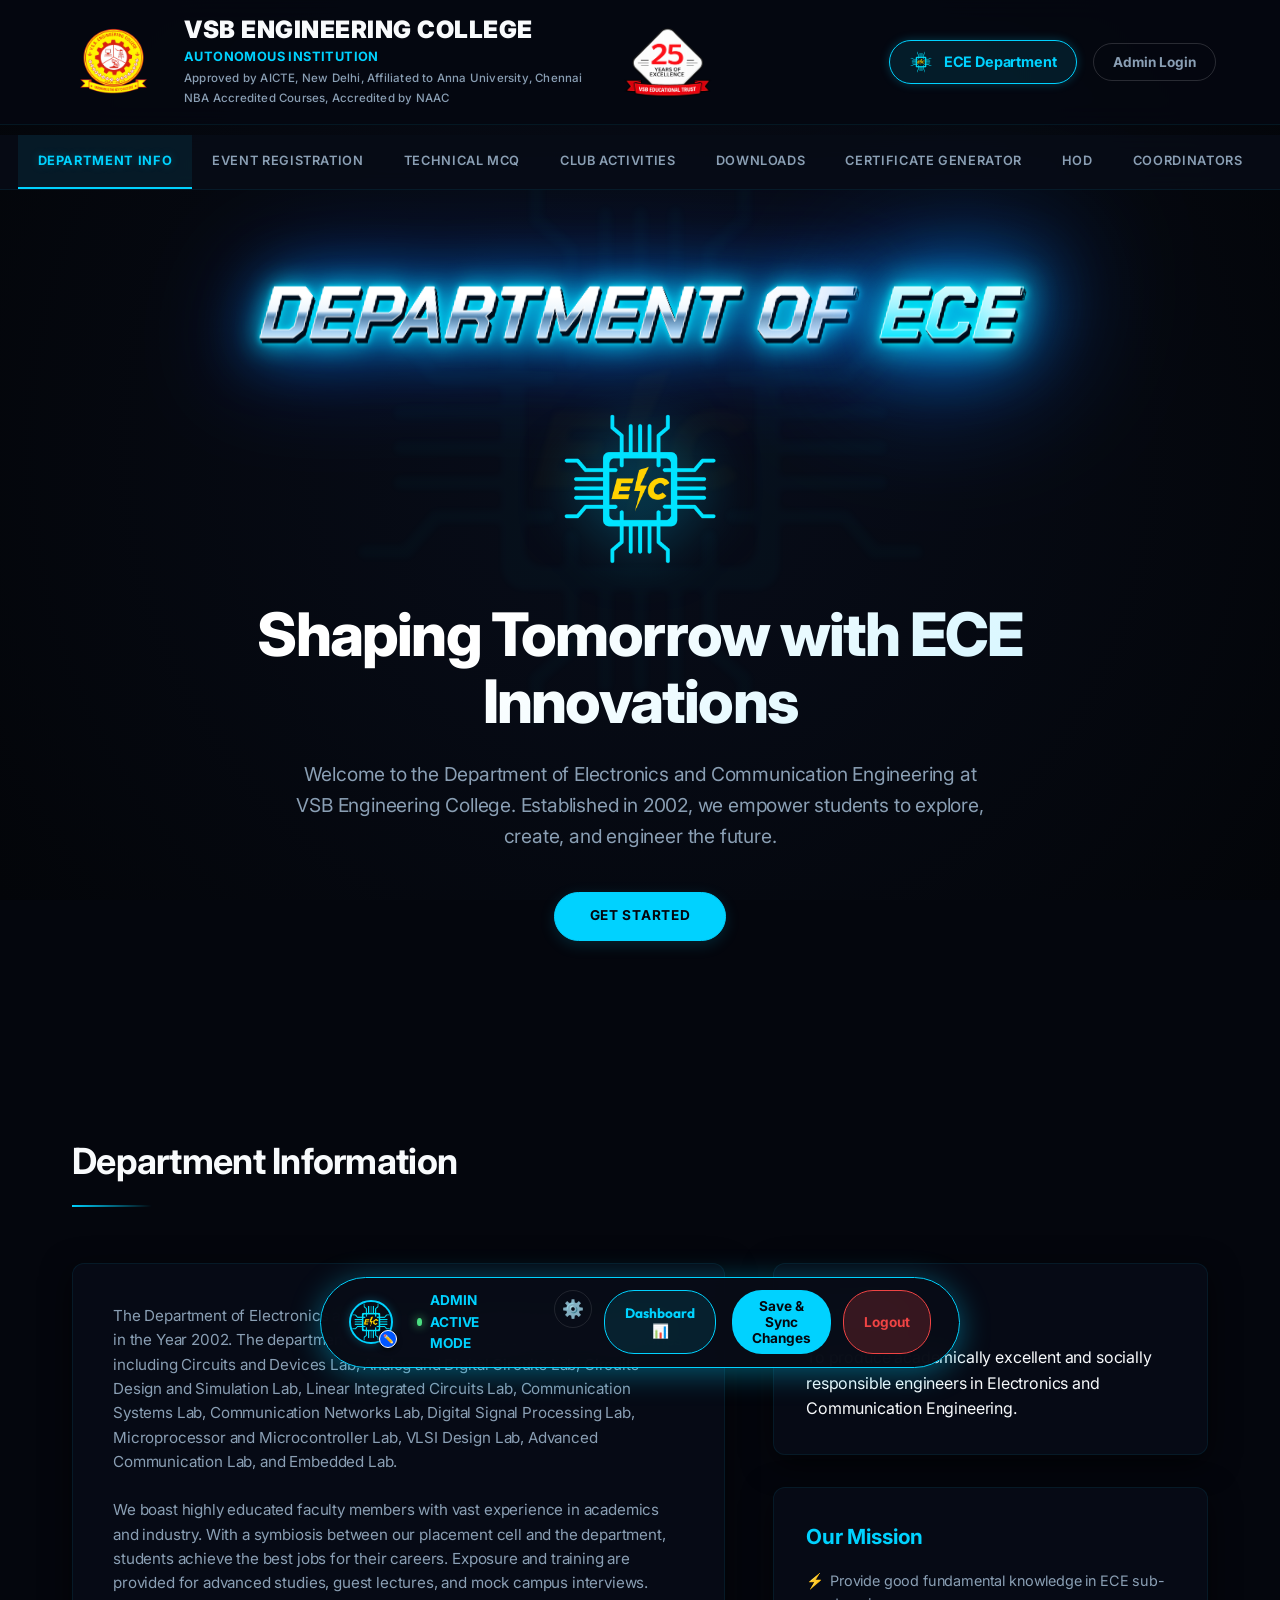
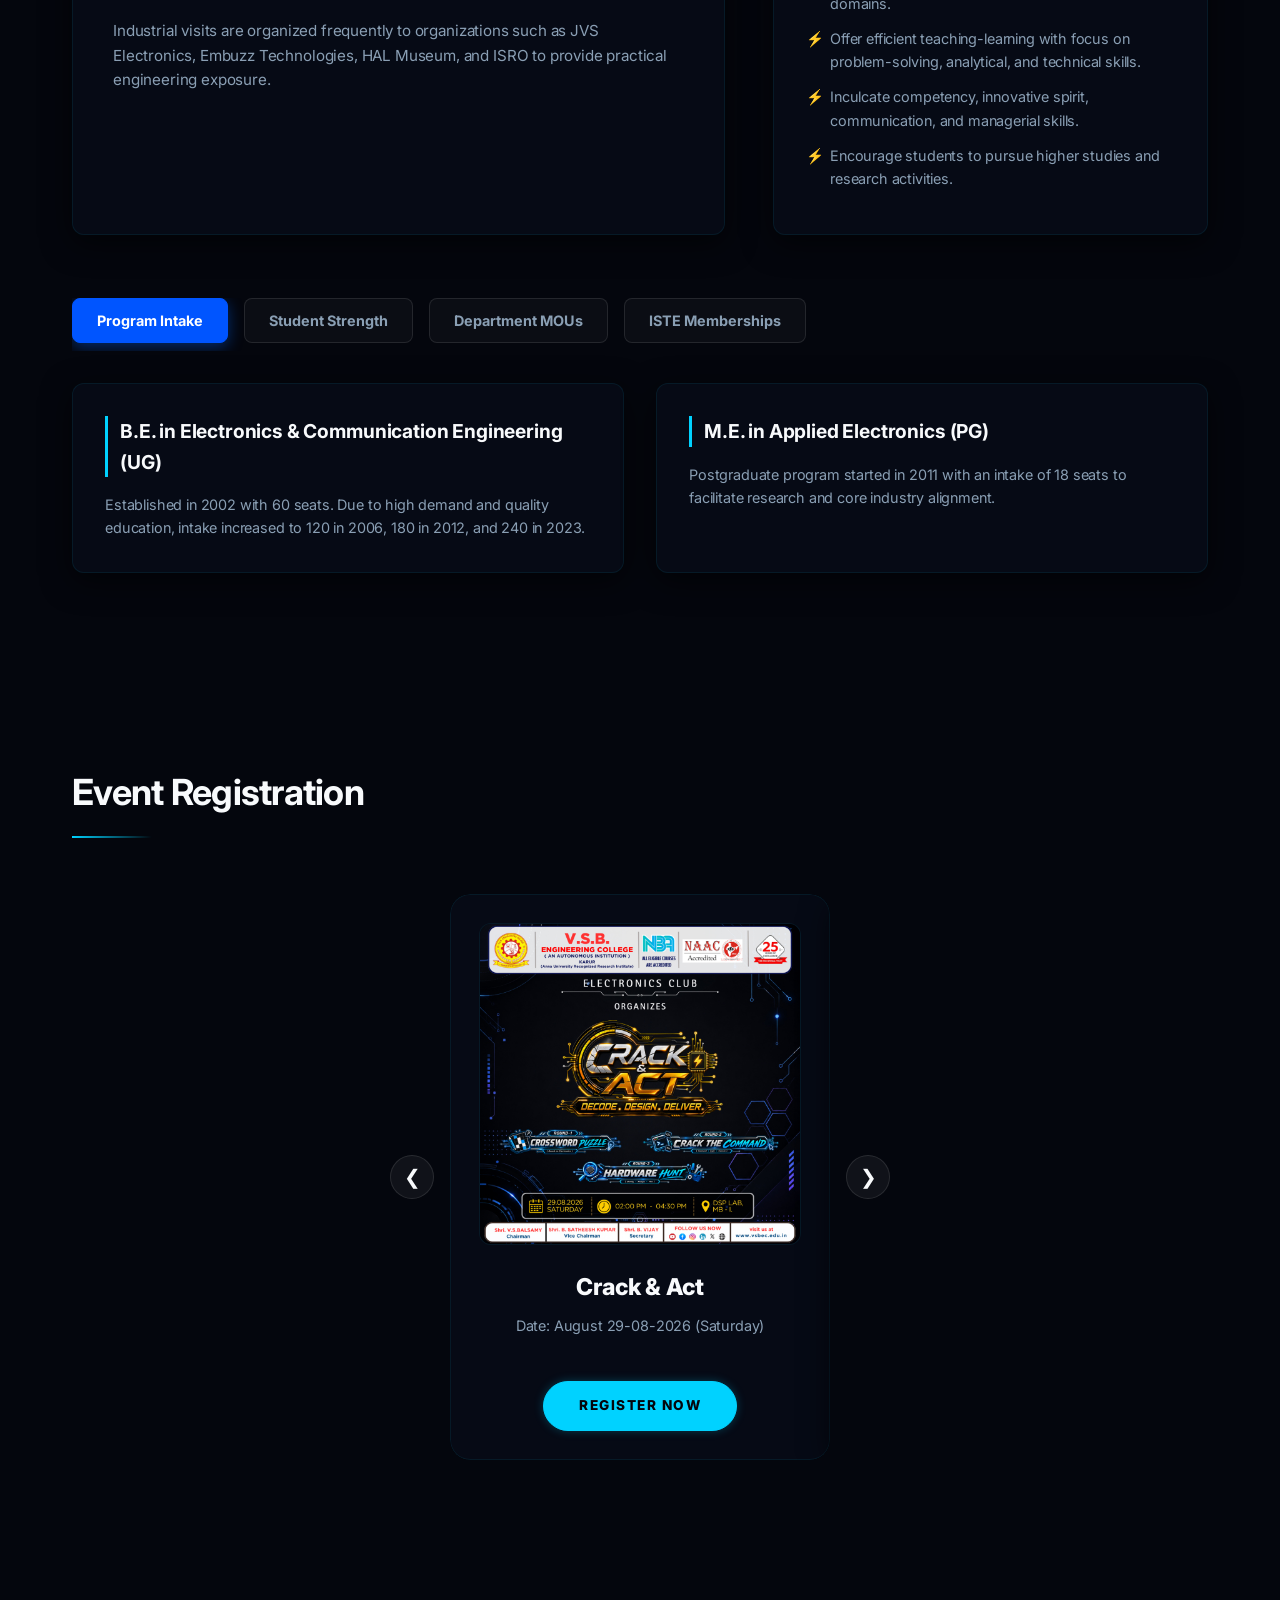
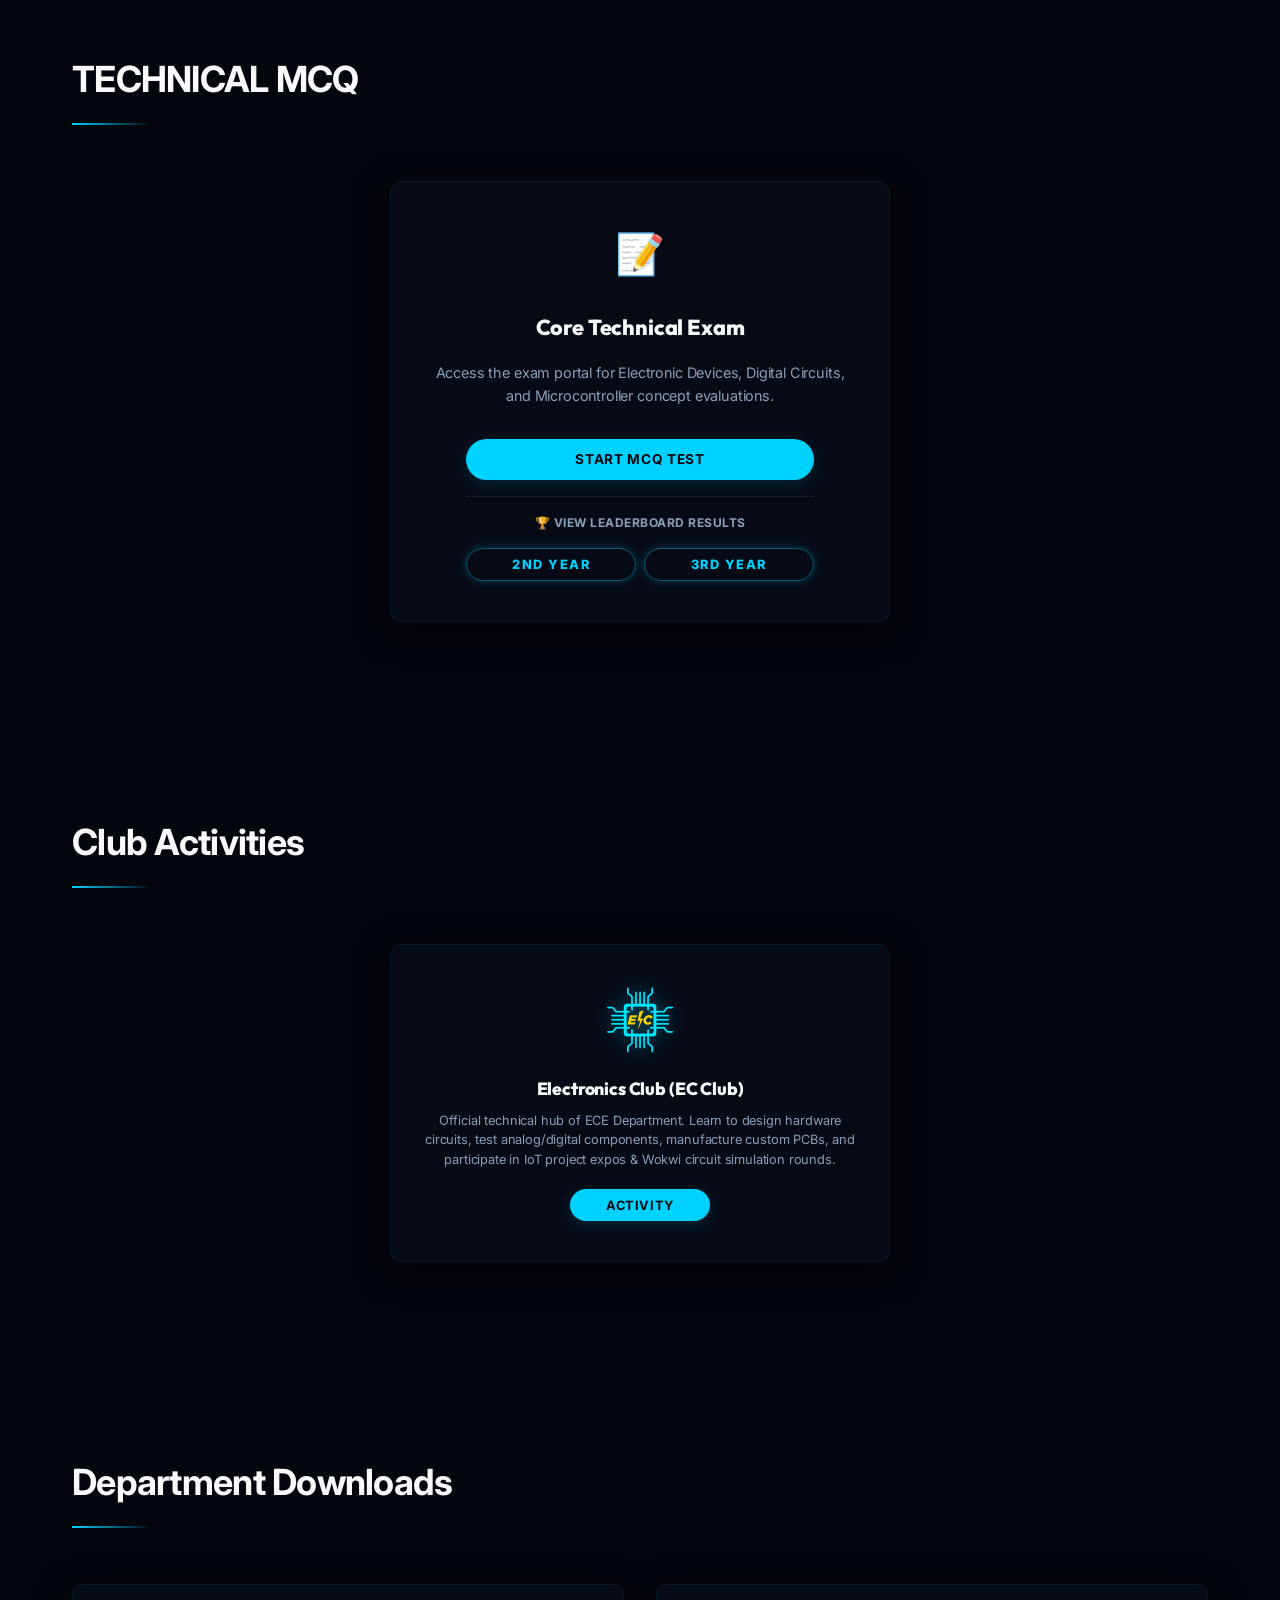
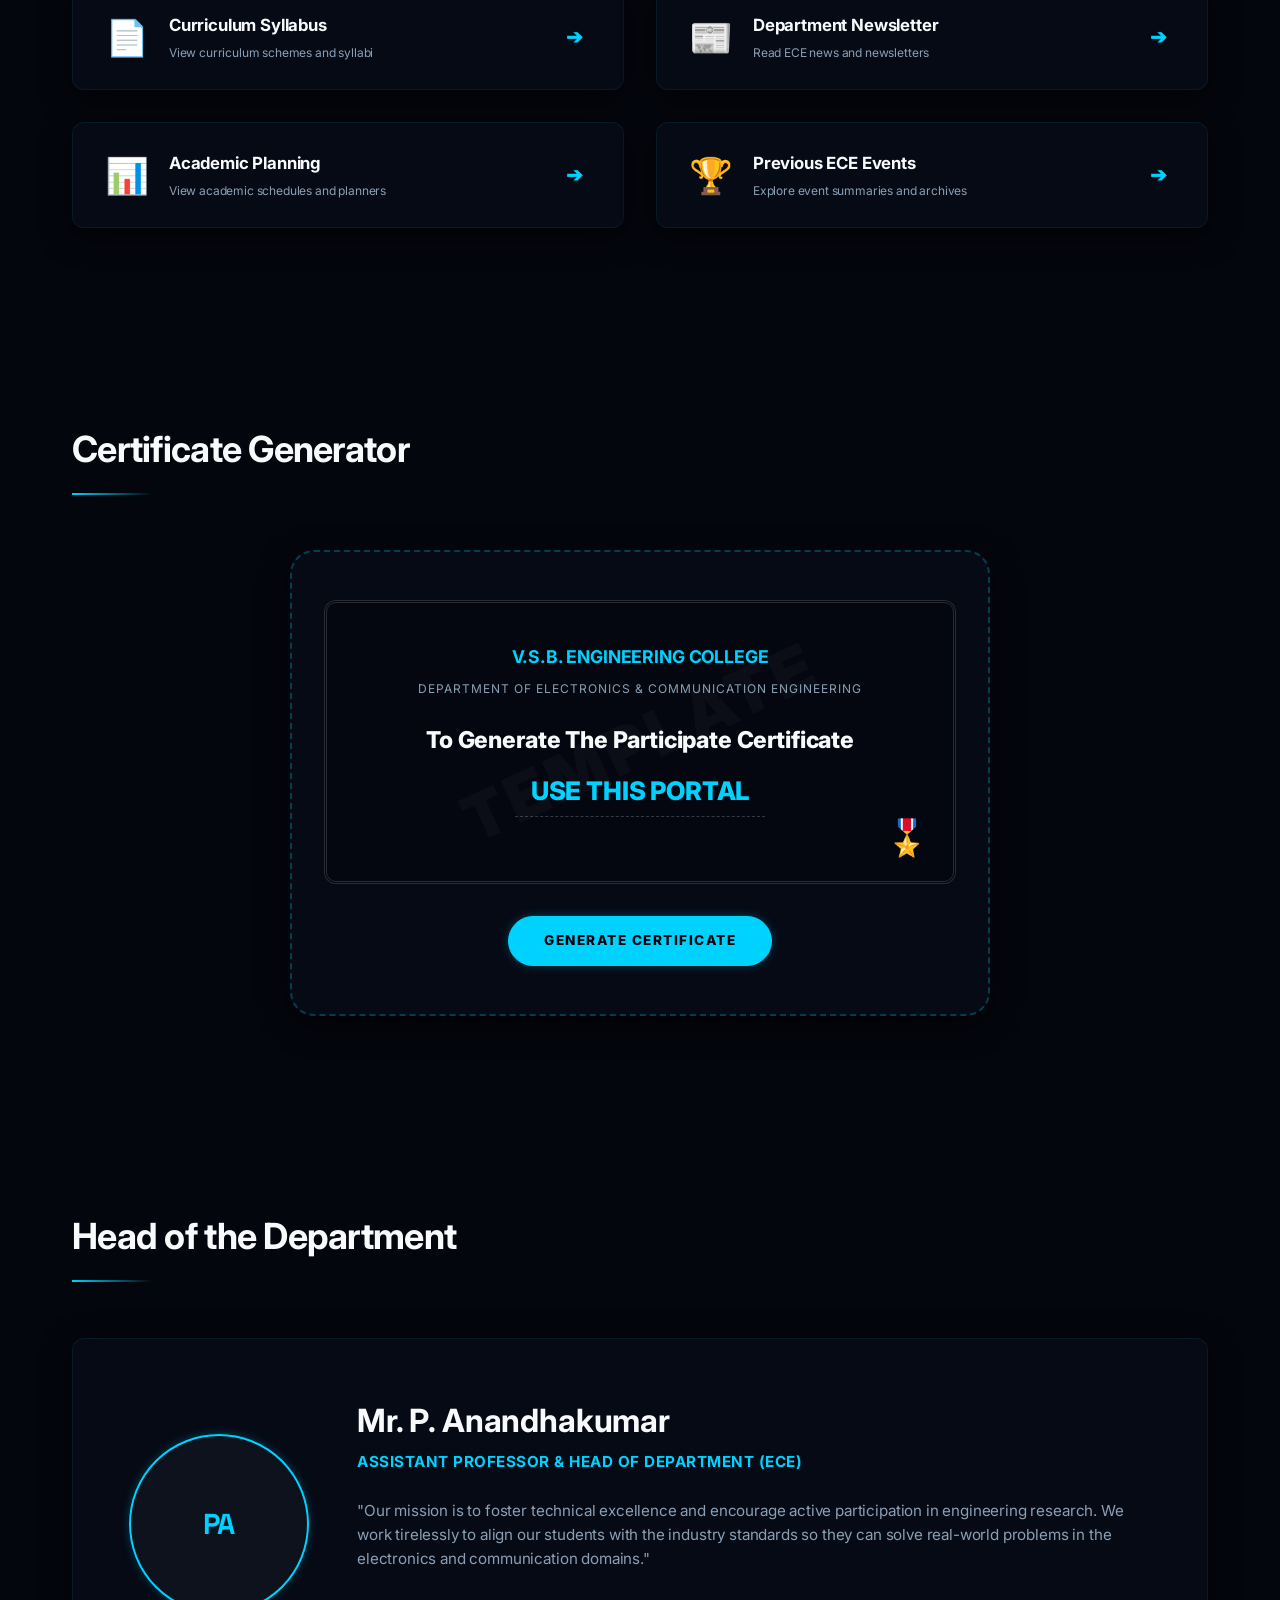
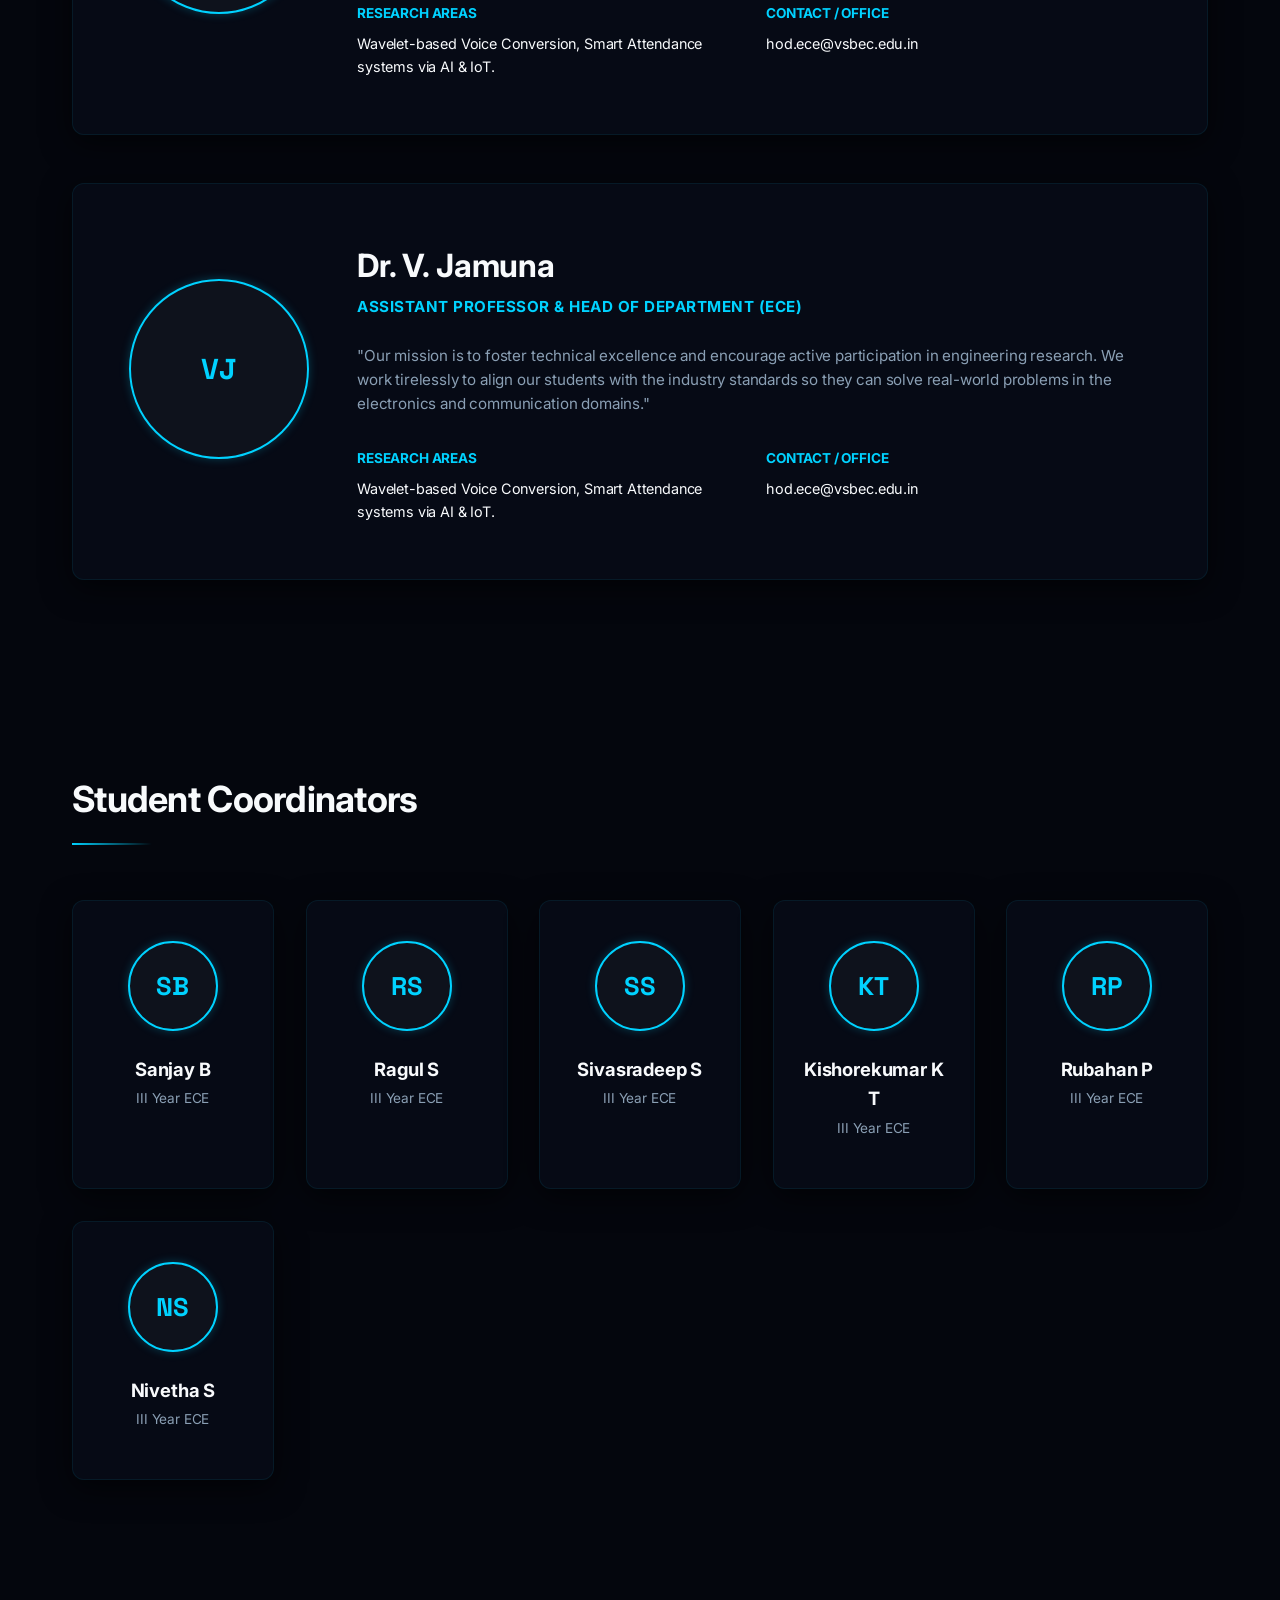
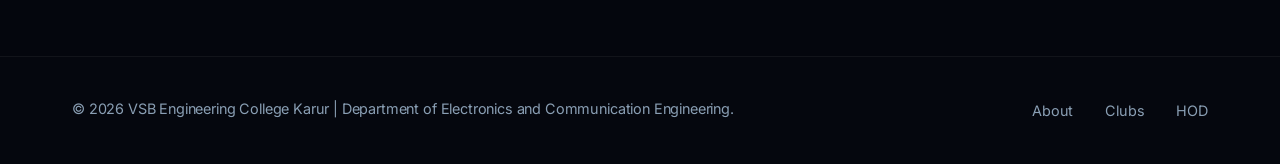
==== commit eb0d4ac8: "fix(coordinators): phone and email only appear if entered by admin" ====
--- a/index.html
+++ b/index.html
@@ -628,7 +628,7 @@
         <h2 class="section-title reveal-item">Student Coordinators</h2>
         
         <div class="coordinators-grid reveal-item" id="coordinators-container">
-            <div class="coord-card tilt-card" id="coord-1" data-phone="+91 9876543210" data-email="sanjay.ece@vsb.ac.in">
+            <div class="coord-card tilt-card" id="coord-1" data-phone="" data-email="">
                 <div class="coord-avatar" style="overflow: hidden; position: relative; display: flex; align-items: center; justify-content: center;">
                     <img id="coord-img-1" src="" alt="Coordinator Photo" style="width: 100%; height: 100%; object-fit: cover; display: none;">
                     <span id="coord-emoji-1" class="coord-initials">SB</span>
@@ -637,13 +637,9 @@
                 </div>
                 <h4 id="coord-name-1">Sanjay B</h4>
                 <p class="coord-year" id="coord-year-1">III Year ECE</p>
-                <div class="coord-contact" id="coord-contact-1">
-                    <p class="coord-phone" id="coord-phone-1"><a href="tel:+919876543210">📞 +91 9876543210</a></p>
-                    <p class="coord-email" id="coord-email-1"><a href="mailto:sanjay.ece@vsb.ac.in">✉️ sanjay.ece@vsb.ac.in</a></p>
-                </div>
-            </div>
-
-            <div class="coord-card tilt-card" id="coord-2" data-phone="+91 9876543211" data-email="ragul.ece@vsb.ac.in">
+            </div>
+
+            <div class="coord-card tilt-card" id="coord-2" data-phone="" data-email="">
                 <div class="coord-avatar" style="overflow: hidden; position: relative; display: flex; align-items: center; justify-content: center;">
                     <img id="coord-img-2" src="" alt="Coordinator Photo" style="width: 100%; height: 100%; object-fit: cover; display: none;">
                     <span id="coord-emoji-2" class="coord-initials">RS</span>
@@ -652,13 +648,9 @@
                 </div>
                 <h4 id="coord-name-2">Ragul S</h4>
                 <p class="coord-year" id="coord-year-2">III Year ECE</p>
-                <div class="coord-contact" id="coord-contact-2">
-                    <p class="coord-phone" id="coord-phone-2"><a href="tel:+919876543211">📞 +91 9876543211</a></p>
-                    <p class="coord-email" id="coord-email-2"><a href="mailto:ragul.ece@vsb.ac.in">✉️ ragul.ece@vsb.ac.in</a></p>
-                </div>
-            </div>
-
-            <div class="coord-card tilt-card" id="coord-3" data-phone="+91 9876543212" data-email="sivasradeep.ece@vsb.ac.in">
+            </div>
+
+            <div class="coord-card tilt-card" id="coord-3" data-phone="" data-email="">
                 <div class="coord-avatar" style="overflow: hidden; position: relative; display: flex; align-items: center; justify-content: center;">
                     <img id="coord-img-3" src="" alt="Coordinator Photo" style="width: 100%; height: 100%; object-fit: cover; display: none;">
                     <span id="coord-emoji-3" class="coord-initials">SS</span>
@@ -667,13 +659,9 @@
                 </div>
                 <h4 id="coord-name-3">Sivasradeep S</h4>
                 <p class="coord-year" id="coord-year-3">III Year ECE</p>
-                <div class="coord-contact" id="coord-contact-3">
-                    <p class="coord-phone" id="coord-phone-3"><a href="tel:+919876543212">📞 +91 9876543212</a></p>
-                    <p class="coord-email" id="coord-email-3"><a href="mailto:sivasradeep.ece@vsb.ac.in">✉️ sivasradeep.ece@vsb.ac.in</a></p>
-                </div>
-            </div>
-
-            <div class="coord-card tilt-card" id="coord-4" data-phone="+91 9876543213" data-email="kishore.ece@vsb.ac.in">
+            </div>
+
+            <div class="coord-card tilt-card" id="coord-4" data-phone="" data-email="">
                 <div class="coord-avatar" style="overflow: hidden; position: relative; display: flex; align-items: center; justify-content: center;">
                     <img id="coord-img-4" src="" alt="Coordinator Photo" style="width: 100%; height: 100%; object-fit: cover; display: none;">
                     <span id="coord-emoji-4" class="coord-initials">KT</span>
@@ -682,13 +670,9 @@
                 </div>
                 <h4 id="coord-name-4">Kishorekumar K T</h4>
                 <p class="coord-year" id="coord-year-4">III Year ECE</p>
-                <div class="coord-contact" id="coord-contact-4">
-                    <p class="coord-phone" id="coord-phone-4"><a href="tel:+919876543213">📞 +91 9876543213</a></p>
-                    <p class="coord-email" id="coord-email-4"><a href="mailto:kishore.ece@vsb.ac.in">✉️ kishore.ece@vsb.ac.in</a></p>
-                </div>
-            </div>
-
-            <div class="coord-card tilt-card" id="coord-5" data-phone="+91 9876543214" data-email="rubahan.ece@vsb.ac.in">
+            </div>
+
+            <div class="coord-card tilt-card" id="coord-5" data-phone="" data-email="">
                 <div class="coord-avatar" style="overflow: hidden; position: relative; display: flex; align-items: center; justify-content: center;">
                     <img id="coord-img-5" src="" alt="Coordinator Photo" style="width: 100%; height: 100%; object-fit: cover; display: none;">
                     <span id="coord-emoji-5" class="coord-initials">RP</span>
@@ -697,13 +681,9 @@
                 </div>
                 <h4 id="coord-name-5">Rubahan P</h4>
                 <p class="coord-year" id="coord-year-5">III Year ECE</p>
-                <div class="coord-contact" id="coord-contact-5">
-                    <p class="coord-phone" id="coord-phone-5"><a href="tel:+919876543214">📞 +91 9876543214</a></p>
-                    <p class="coord-email" id="coord-email-5"><a href="mailto:rubahan.ece@vsb.ac.in">✉️ rubahan.ece@vsb.ac.in</a></p>
-                </div>
-            </div>
-
-            <div class="coord-card tilt-card" id="coord-6" data-phone="+91 9876543215" data-email="nivetha.ece@vsb.ac.in">
+            </div>
+
+            <div class="coord-card tilt-card" id="coord-6" data-phone="" data-email="">
                 <div class="coord-avatar" style="overflow: hidden; position: relative; display: flex; align-items: center; justify-content: center;">
                     <img id="coord-img-6" src="" alt="Coordinator Photo" style="width: 100%; height: 100%; object-fit: cover; display: none;">
                     <span id="coord-emoji-6" class="coord-initials">NS</span>
@@ -712,10 +692,6 @@
                 </div>
                 <h4 id="coord-name-6">Nivetha S</h4>
                 <p class="coord-year" id="coord-year-6">III Year ECE</p>
-                <div class="coord-contact" id="coord-contact-6">
-                    <p class="coord-phone" id="coord-phone-6"><a href="tel:+919876543215">📞 +91 9876543215</a></p>
-                    <p class="coord-email" id="coord-email-6"><a href="mailto:nivetha.ece@vsb.ac.in">✉️ nivetha.ece@vsb.ac.in</a></p>
-                </div>
             </div>
         </div>
     </section>
--- a/style.css
+++ b/style.css
@@ -868,10 +868,22 @@
     border-top: 1px solid rgba(255, 255, 255, 0.08);
 }
 
+.coord-contact:empty {
+    display: none !important;
+    border: none !important;
+    margin: 0 !important;
+    padding: 0 !important;
+}
+
 .coord-phone, .coord-email {
     font-size: 0.82rem;
     margin: 0;
     line-height: 1.4;
+}
+
+.coord-phone:empty,
+.coord-email:empty {
+    display: none !important;
 }
 
 .coord-phone a {
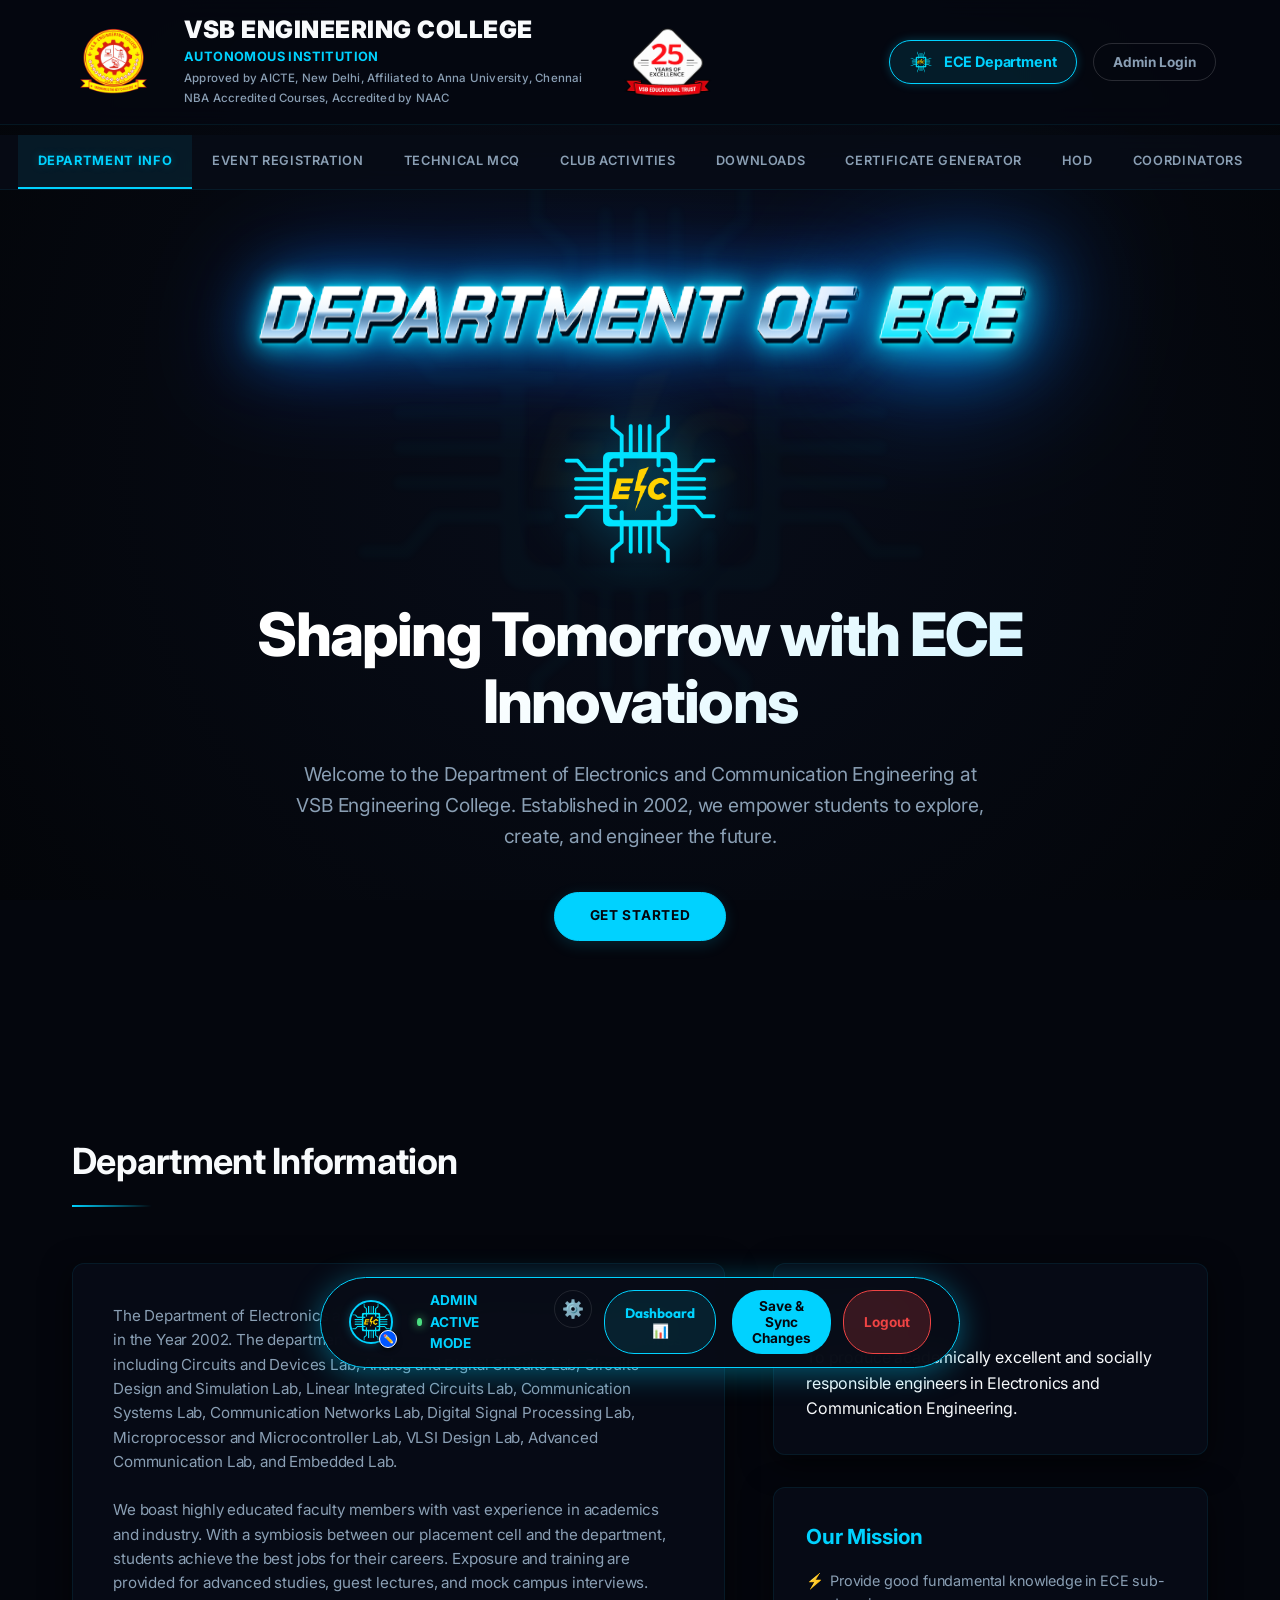
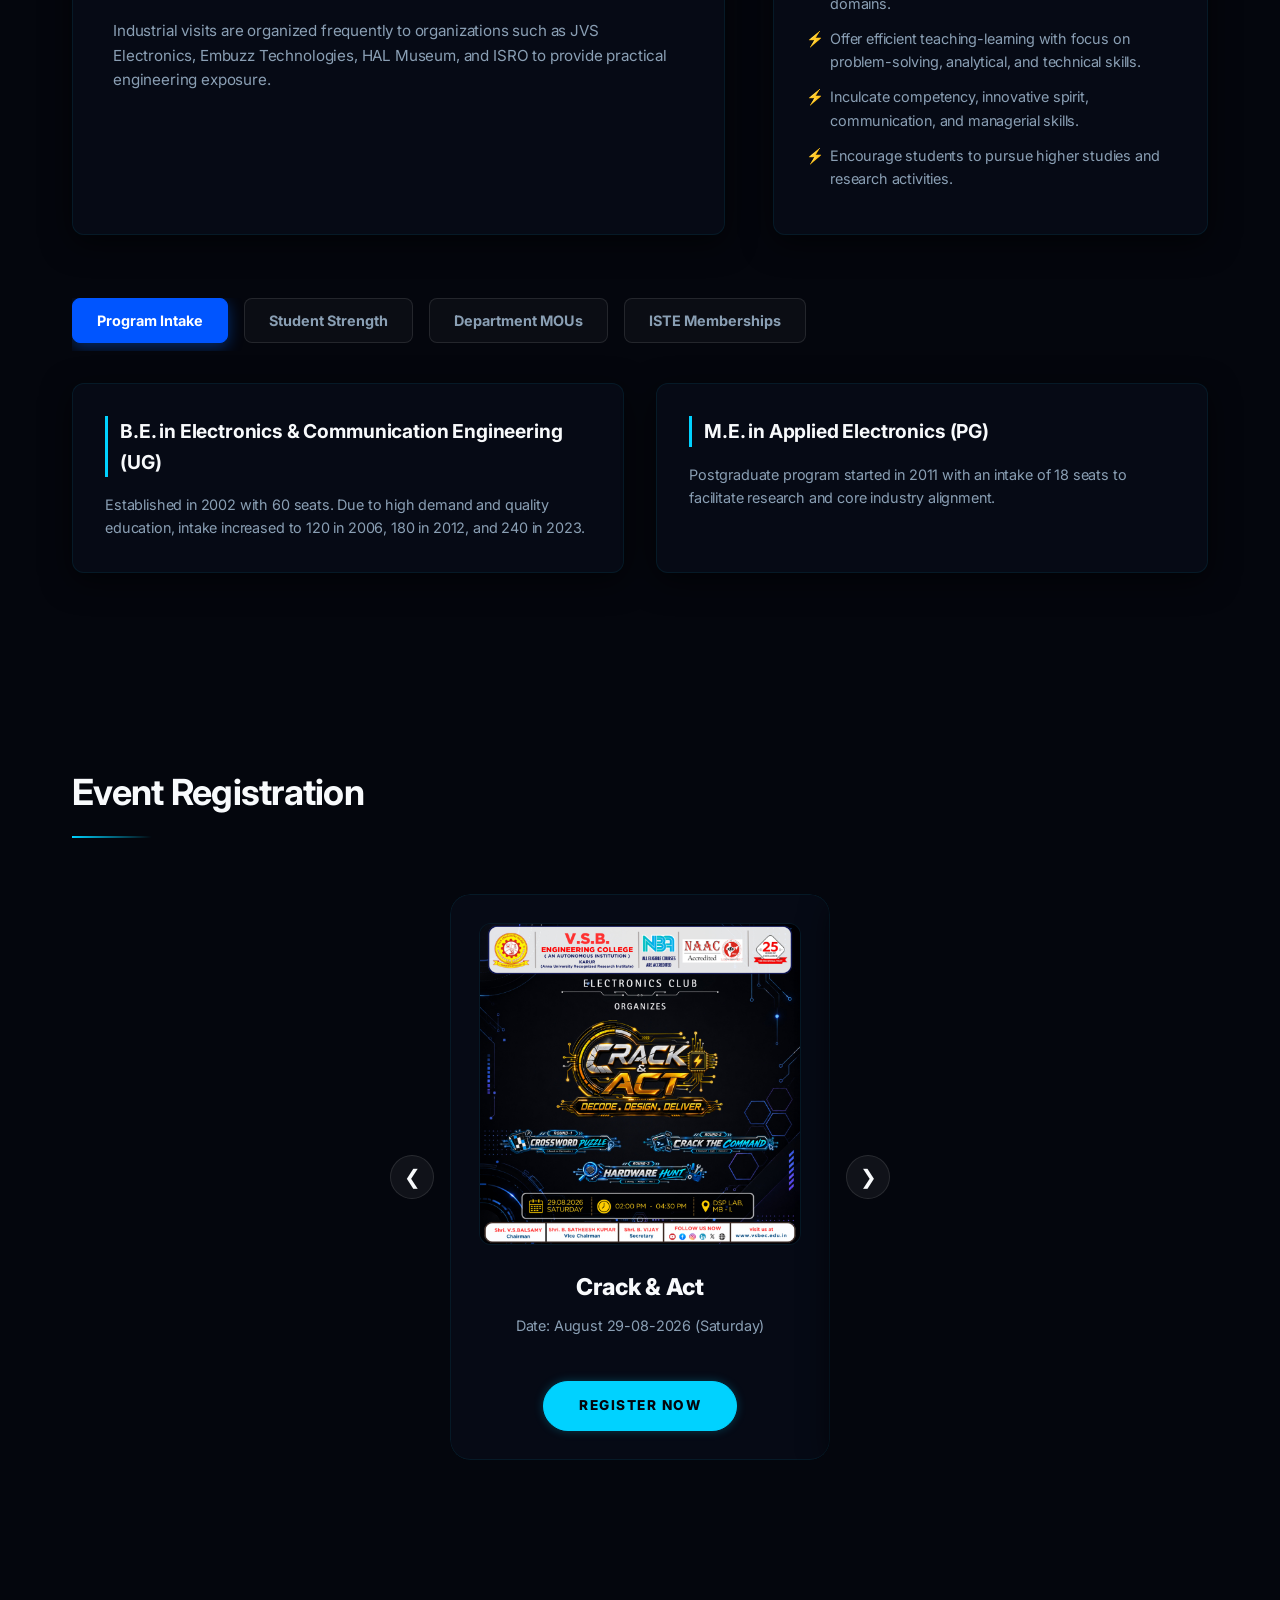
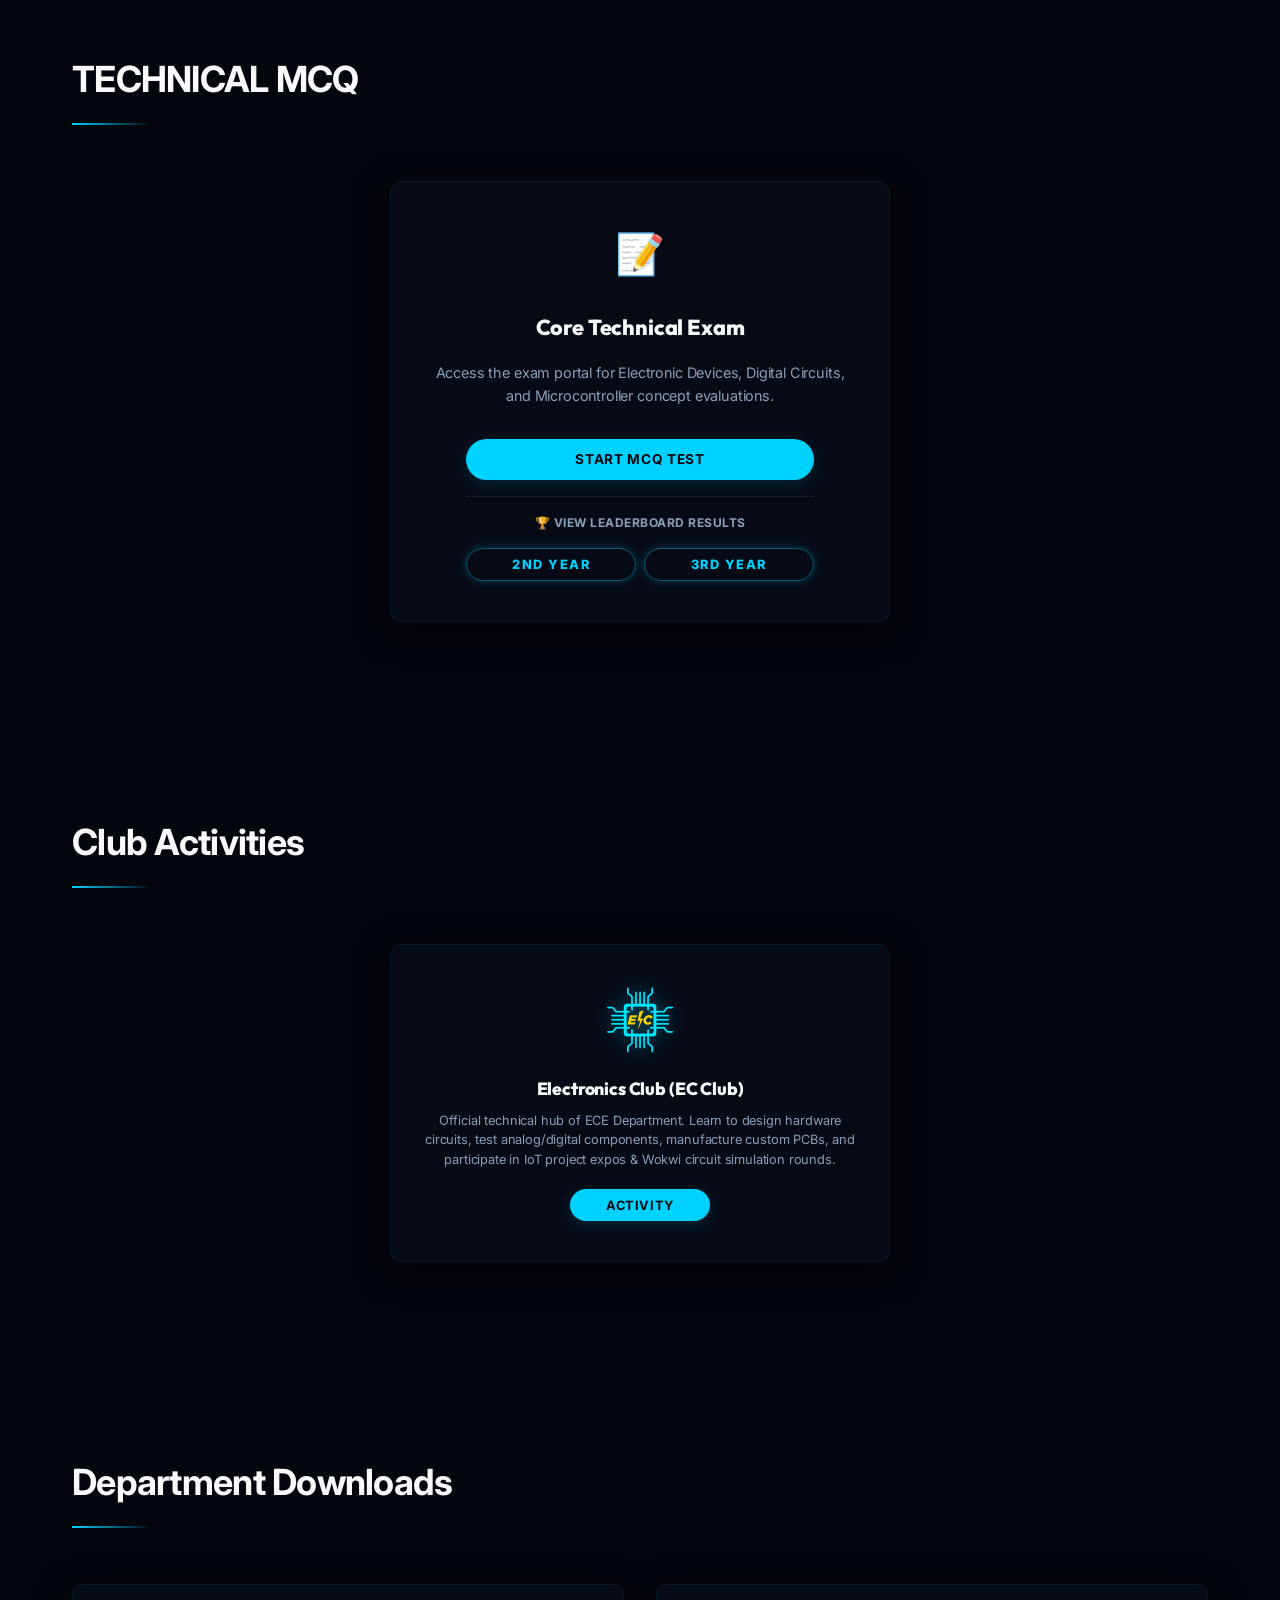
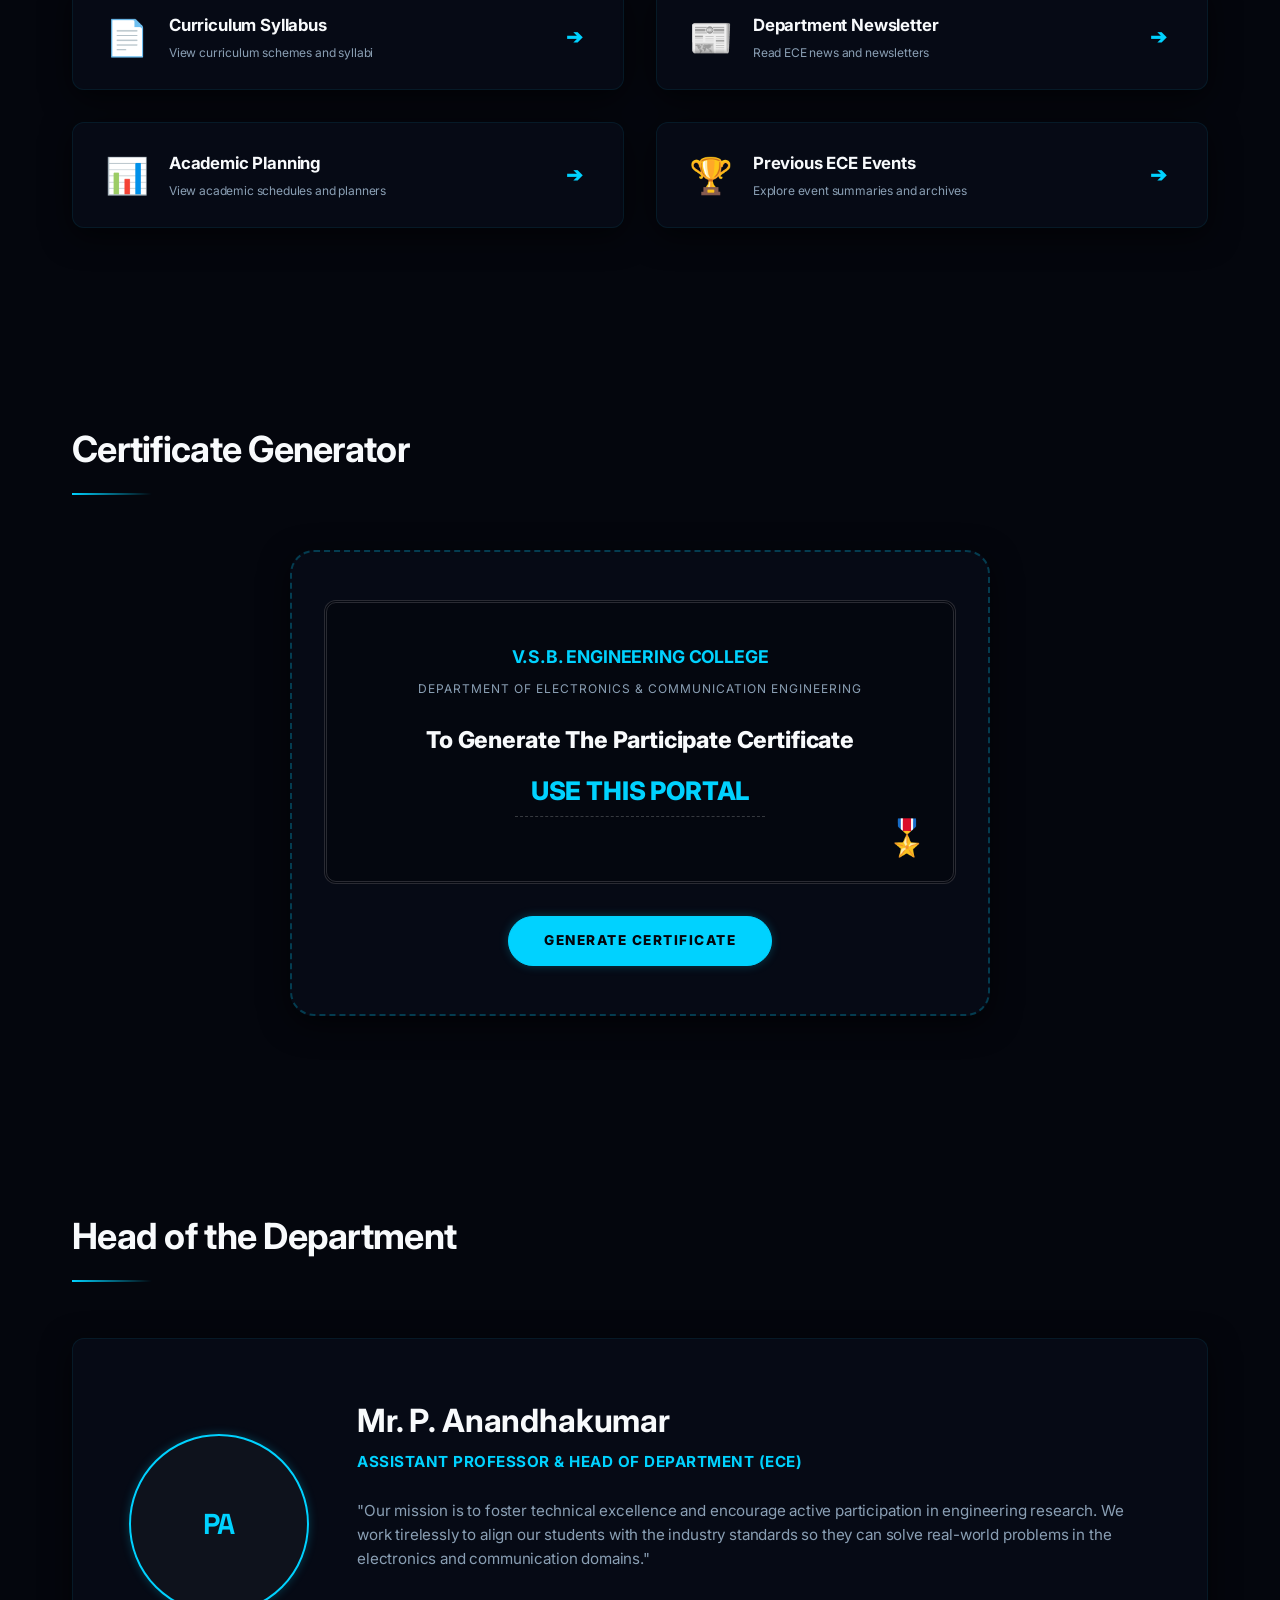
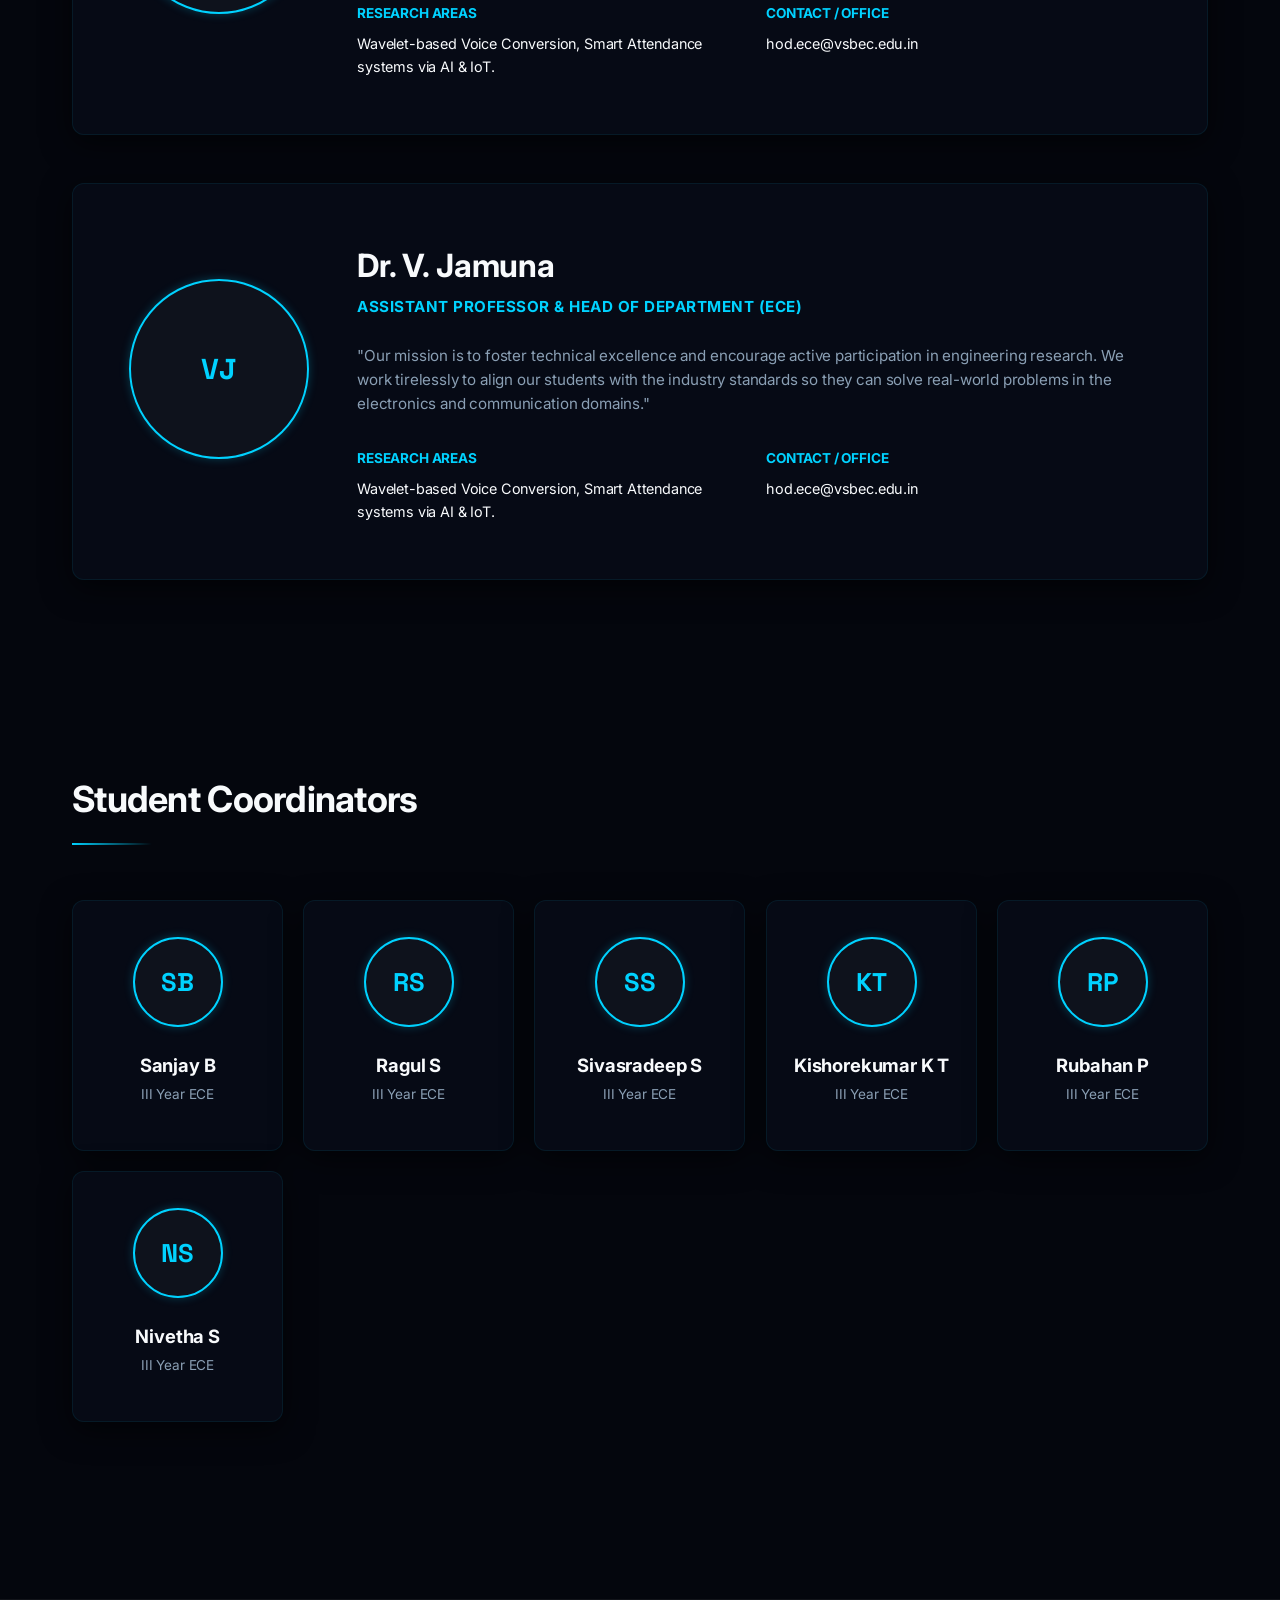
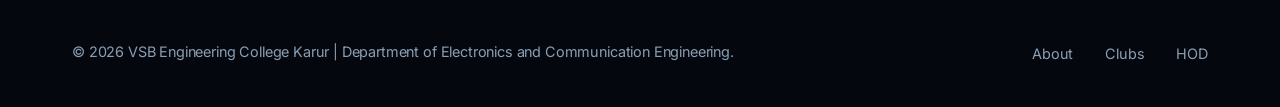
==== commit 65790c0d: "style(admin): replace all chunky trash emojis with sleek modern SVG delete icons" ====
--- a/index.html
+++ b/index.html
@@ -356,7 +356,7 @@
             <!-- Infinite Poster dynamic add button (Admin only) -->
             <div class="admin-only-block" id="admin-poster-add-container" style="display:none; margin-top: 2rem; text-align: center;">
                 <button class="btn-primary btn-add-poster" onclick="addNewPosterSlot()">➕ Add Additional Poster Slot</button>
-                <button class="btn-admin-logout" style="background: rgba(239, 68, 68, 0.1); border-color: #ef4444; color: #ef4444; margin-left: 1rem;" onclick="deleteActivePoster()">🗑️ Delete Active Poster</button>
+                <button class="btn-admin-logout" style="background: rgba(239, 68, 68, 0.1); border-color: #ef4444; color: #ef4444; margin-left: 1rem; display: inline-flex; align-items: center; gap: 6px;" onclick="deleteActivePoster()"><svg width="14" height="14" viewBox="0 0 24 24" fill="none" stroke="currentColor" stroke-width="2" stroke-linecap="round" stroke-linejoin="round"><path d="M3 6h18"/><path d="M19 6v14c0 1-1 2-2 2H7c-1 0-2-1-2-2V6"/><path d="M8 6V4c0-1 1-2 2-2h4c1 0 2 1 2 2v2"/><line x1="10" y1="11" x2="10" y2="17"/><line x1="14" y1="11" x2="14" y2="17"/></svg>Delete Active Poster</button>
             </div>
         </div>
     </section>
@@ -701,14 +701,14 @@
         <div class="modal-content">
             <button class="modal-close" onclick="closeLoginModal()">×</button>
             <h3>Admin System Login</h3>
-            <form id="adminLoginForm" onsubmit="submitAdminLogin(event)">
+            <form id="adminLoginForm" onsubmit="submitAdminLogin(event)" autocomplete="off">
                 <div class="form-group">
                     <label for="admin-user">Username</label>
-                    <input type="text" id="admin-user" required placeholder="Enter admin username">
+                    <input type="text" id="admin-user" required autocomplete="off" autocorrect="off" autocapitalize="off" spellcheck="false">
                 </div>
                 <div class="form-group">
                     <label for="admin-pass">Password</label>
-                    <input type="password" id="admin-pass" required placeholder="Enter password">
+                    <input type="password" id="admin-pass" required autocomplete="new-password" autocorrect="off" autocapitalize="off" spellcheck="false">
                 </div>
                 <button type="submit" class="btn-primary" style="width: 100%; margin-top: 1rem;">Login</button>
             </form>
--- a/style.css
+++ b/style.css
@@ -816,6 +816,7 @@
 @media (min-width: 1024px) {
     .coordinators-grid {
         grid-template-columns: repeat(5, 1fr);
+        gap: 1.25rem;
     }
 }
 
@@ -823,7 +824,7 @@
     background: var(--bg-card);
     border: 1px solid var(--border-card);
     border-radius: 12px;
-    padding: 2.5rem 1.5rem;
+    padding: 2.25rem 0.75rem;
     text-align: center;
     box-shadow: var(--card-glow);
     -webkit-backdrop-filter: blur(12px);
@@ -876,9 +877,9 @@
 }
 
 .coord-phone, .coord-email {
-    font-size: 0.82rem;
     margin: 0;
     line-height: 1.4;
+    white-space: nowrap;
 }
 
 .coord-phone:empty,
@@ -887,8 +888,10 @@
 }
 
 .coord-phone a {
+    font-size: 0.8rem;
     color: var(--accent-cyan);
     text-decoration: none;
+    white-space: nowrap;
     display: inline-flex;
     align-items: center;
     justify-content: center;
@@ -902,19 +905,22 @@
 }
 
 .coord-email a {
+    font-size: 0.75rem;
+    letter-spacing: -0.25px;
     color: var(--text-secondary);
     text-decoration: none;
-    word-break: break-all;
+    white-space: nowrap;
     display: inline-flex;
     align-items: center;
     justify-content: center;
-    gap: 0.35rem;
+    gap: 0.3rem;
     transition: color 0.2s ease;
+    max-width: 100%;
 }
 
 .coord-email a:hover {
     color: #fff;
-    text-decoration: underline;
+    text-decoration: none !important;
 }
 
 /* Modals & Popups styling */
@@ -1657,19 +1663,6 @@
     position: relative;
 }
 
-.certificate-toy-model::after {
-    content: "TEMPLATE";
-    position: absolute;
-    top: 50%;
-    left: 50%;
-    transform: translate(-50%, -50%) rotate(-25deg);
-    font-size: 4rem;
-    font-weight: 900;
-    color: rgba(255, 255, 255, 0.03);
-    pointer-events: none;
-    letter-spacing: 5px;
-}
-
 .cert-college {
     font-family: var(--font-primary);
     font-size: 1.1rem;
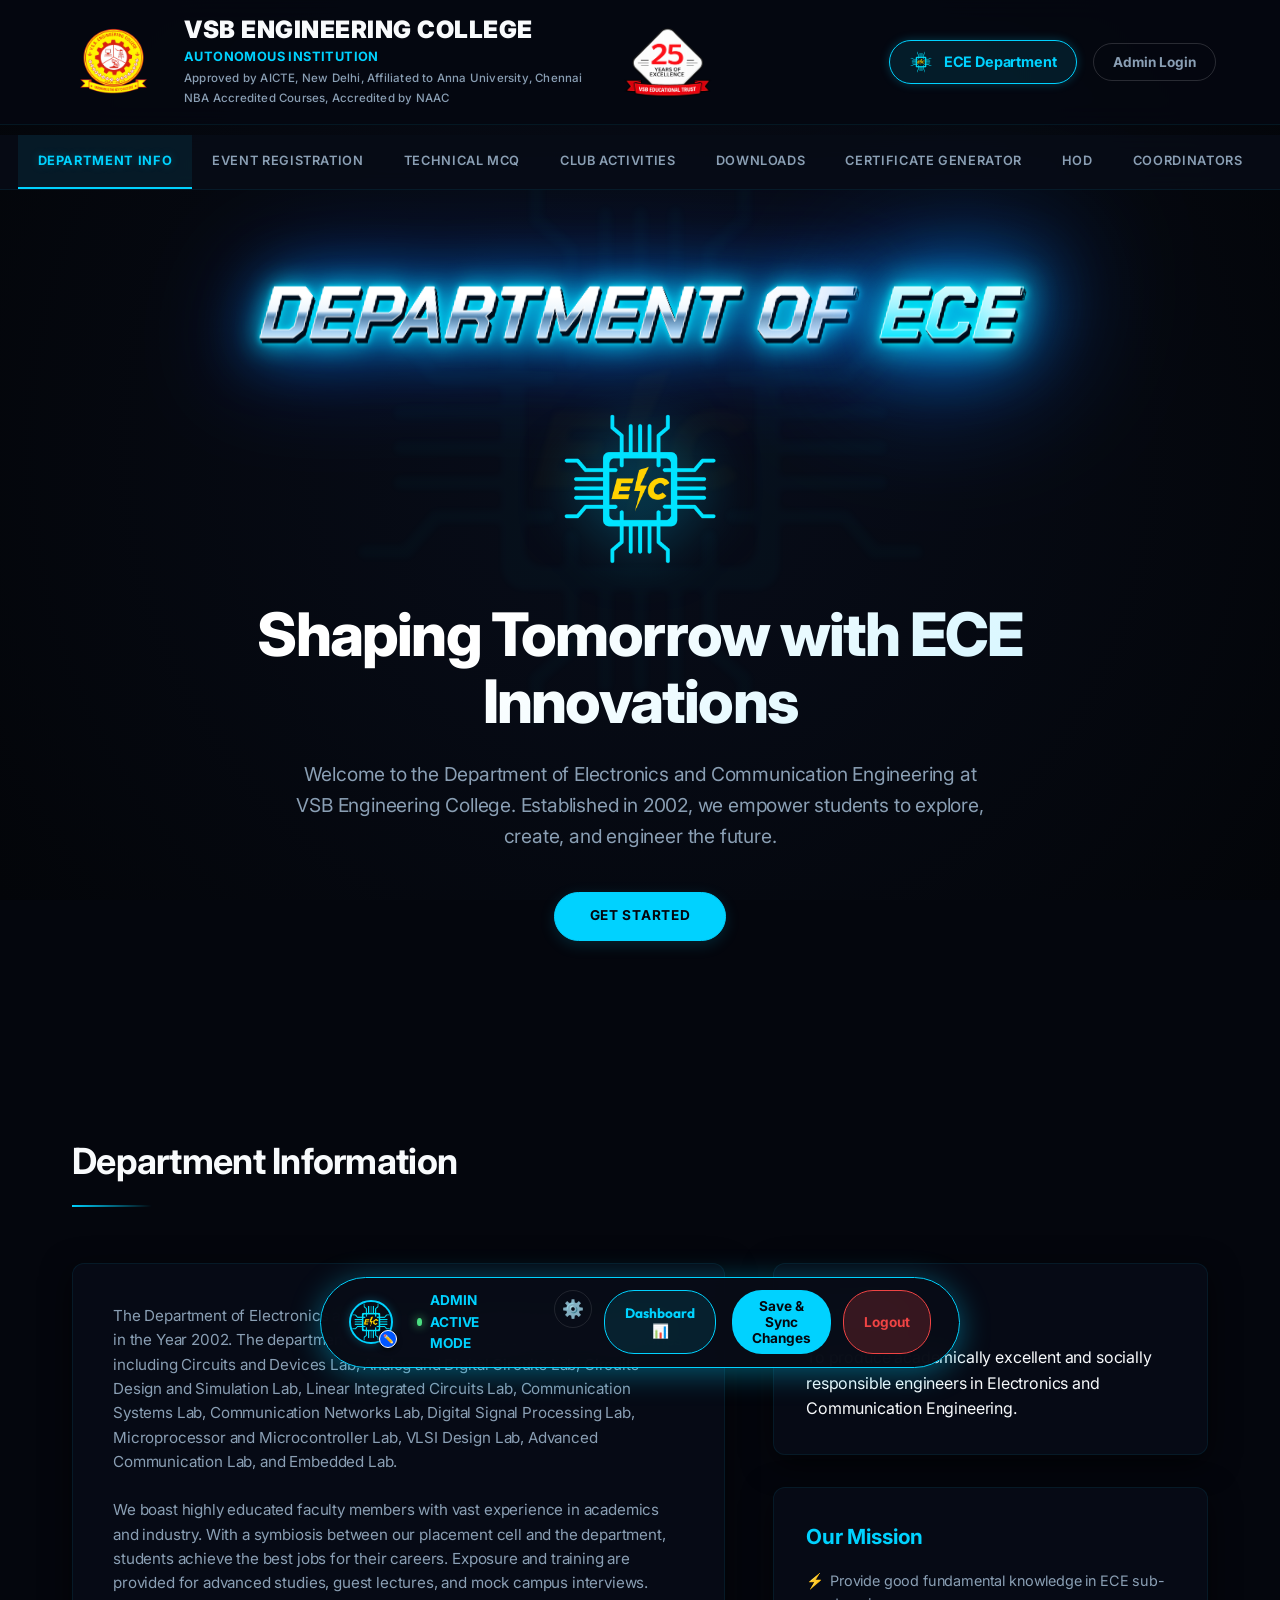
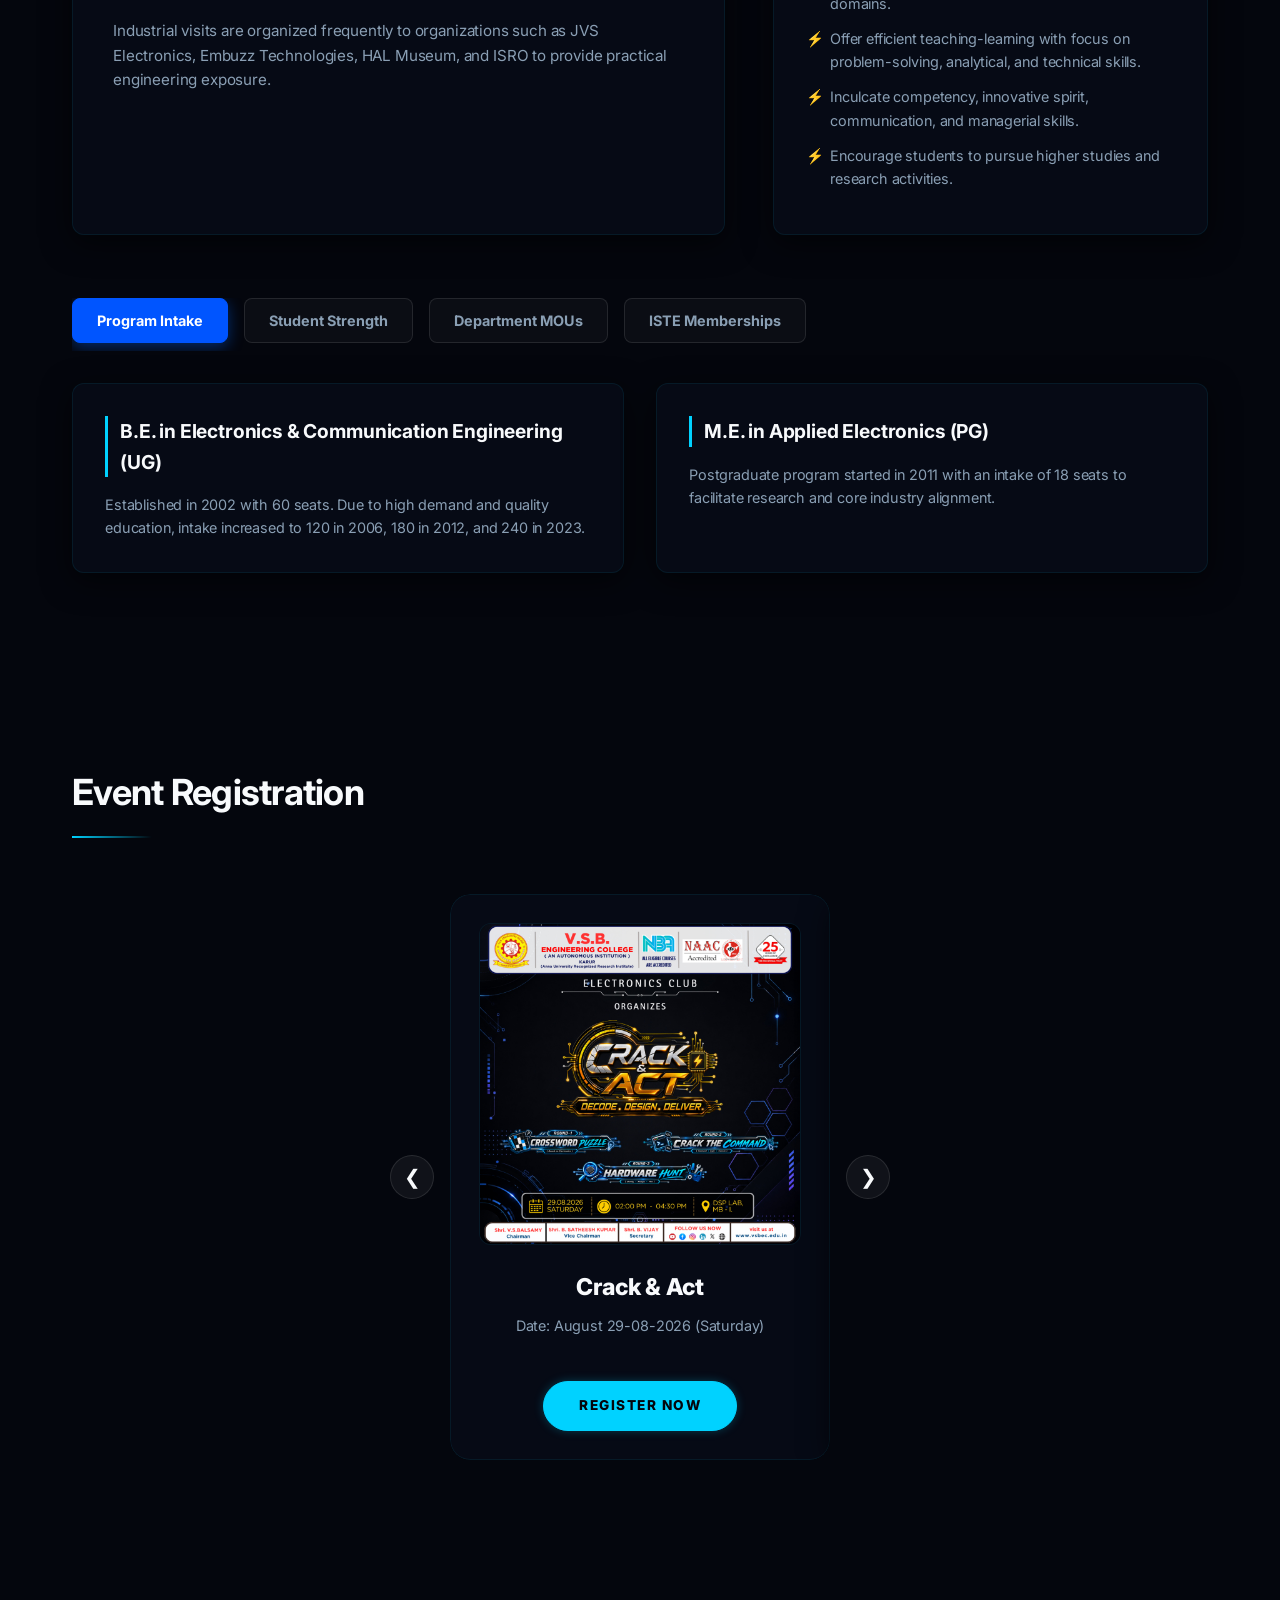
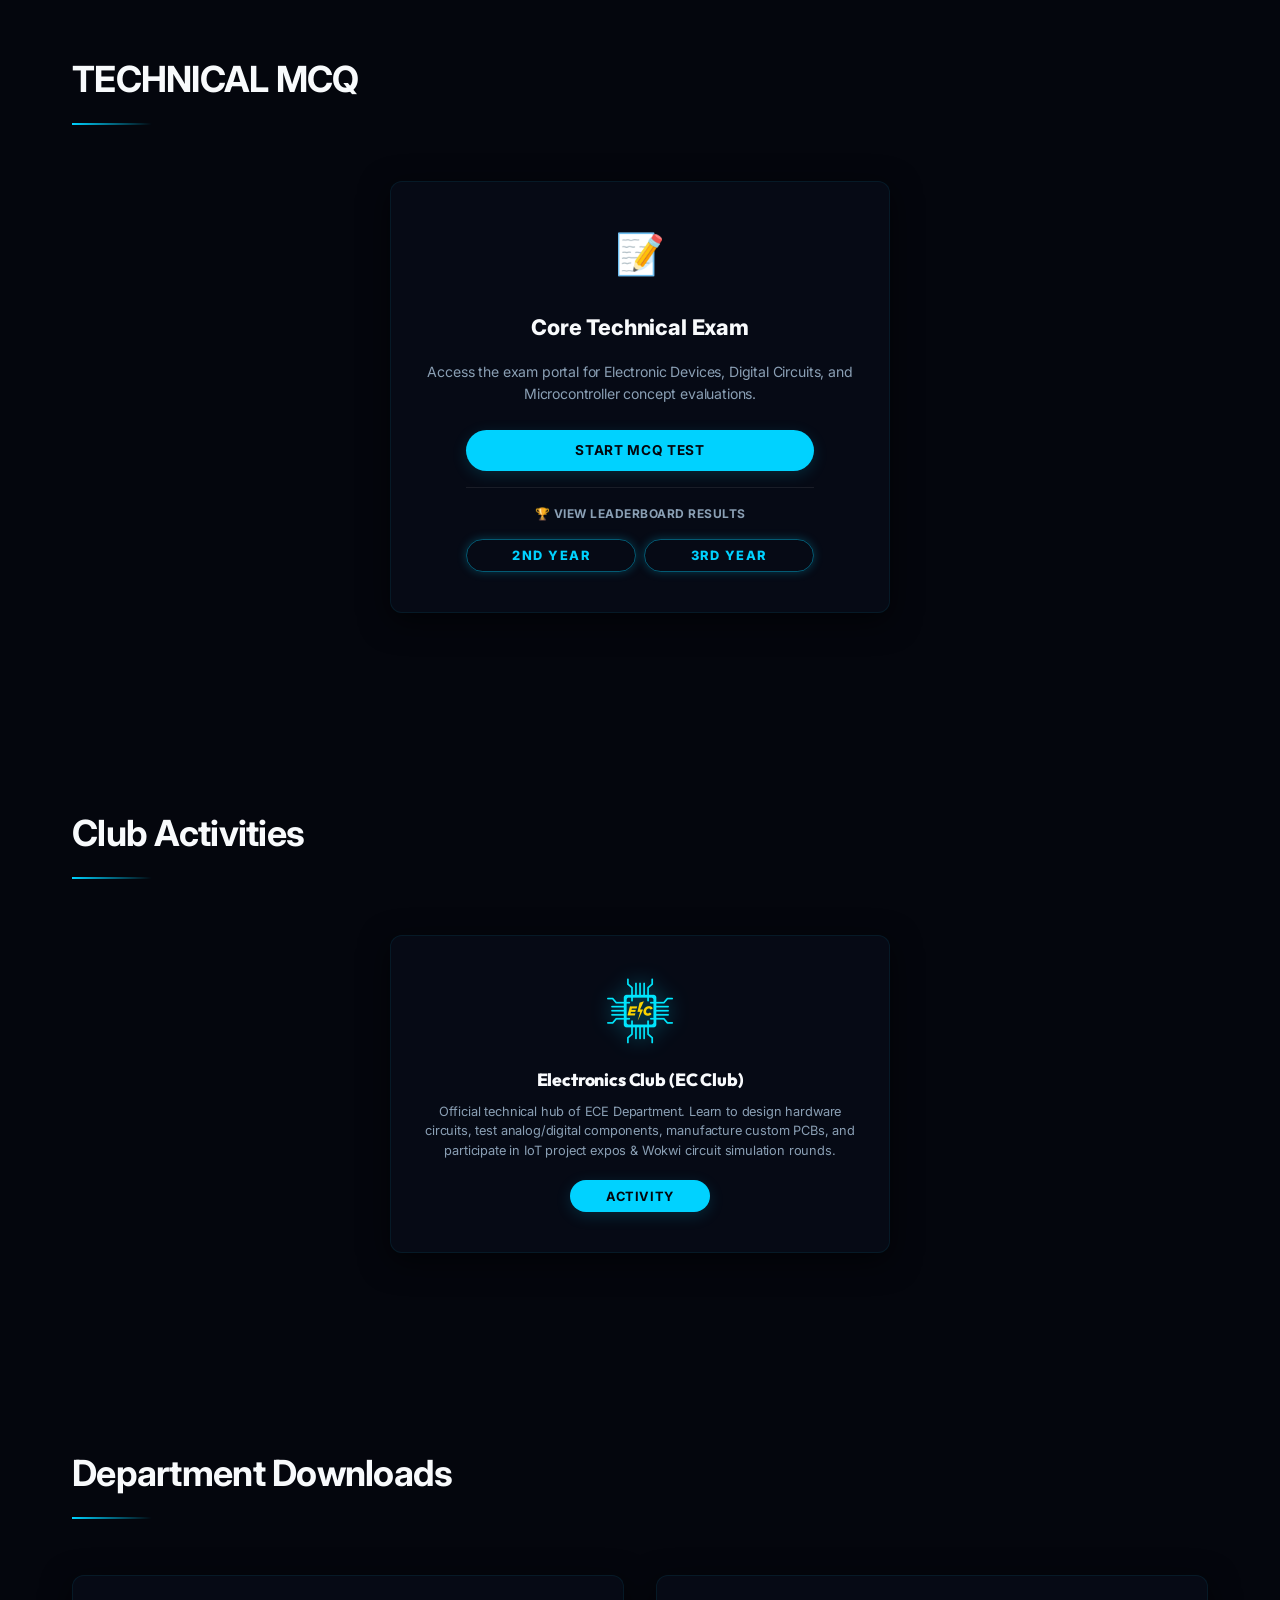
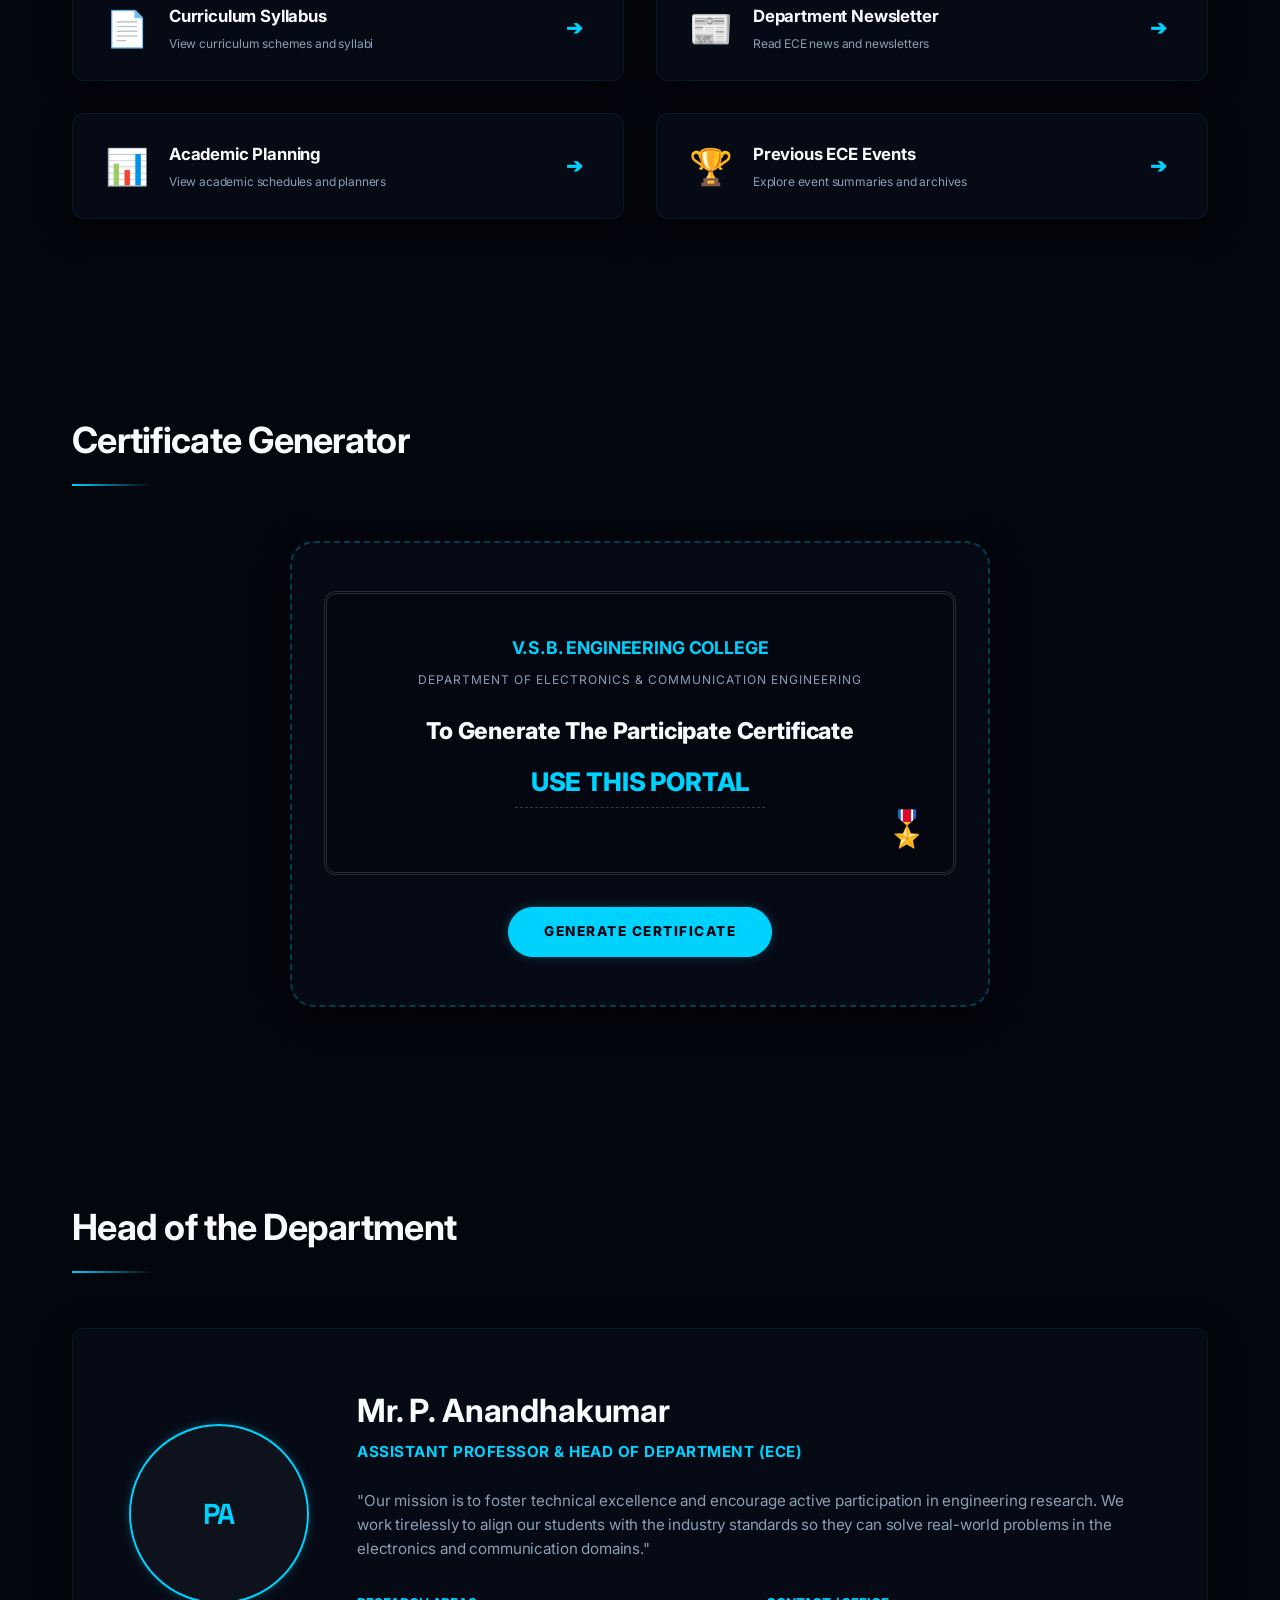
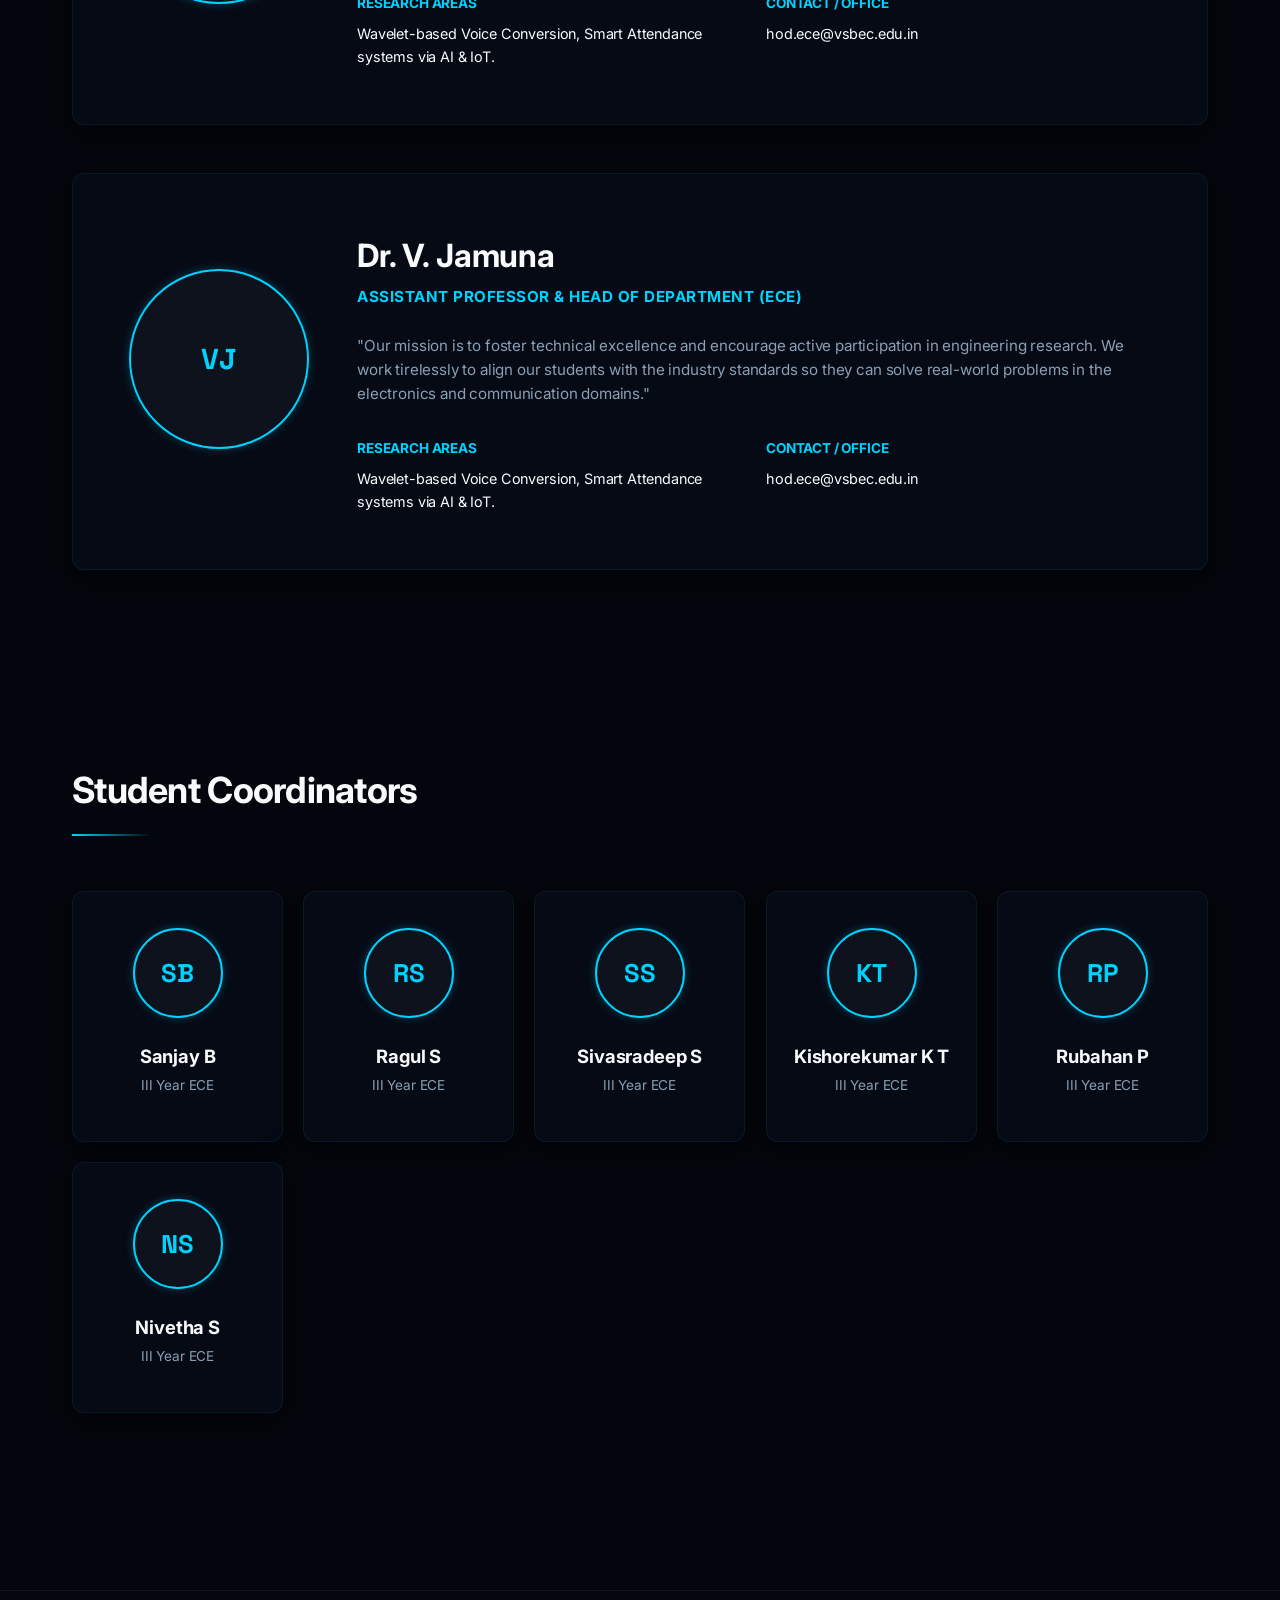
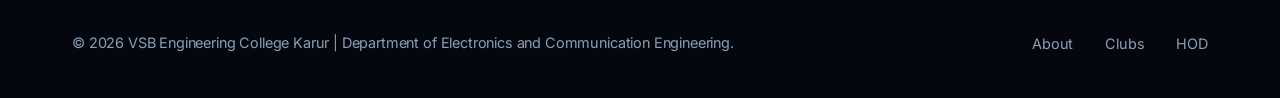
==== commit df8ac14e: "Fix all linter errors and warnings: vendor prefixes, browser compatibility, and migrate inline style" ====
--- a/index.html
+++ b/index.html
@@ -74,7 +74,7 @@
             <img src="assets/ece-logo.png" alt="ECE Logo" class="hero-logo">
             <h2 id="hero-title">Shaping Tomorrow with ECE Innovations</h2>
             <p id="hero-subtitle">Welcome to the Department of Electronics and Communication Engineering at VSB Engineering College. Established in 2002, we empower students to explore, create, and engineer the future.</p>
-            <a href="#dept-info" class="btn-primary" style="text-decoration: none;">Get Started</a>
+            <a href="#dept-info" class="btn-primary" >Get Started</a>
         </div>
     </div>
 
@@ -306,7 +306,7 @@
                                 <!-- 1:1 Poster Image (Crack & Act) -->
                                 <img class="poster-1to1" src="assets/crack-and-act.jpg" alt="Crack & Act Poster">
                                 <!-- Admin Edit Image Trigger -->
-                                <input type="file" class="admin-poster-upload-input" accept="image/*" style="display:none;" onchange="handlePosterUpload(event, this)">
+                                <input type="file" class="admin-poster-upload-input" accept="image/*" onchange="handlePosterUpload(event, this)">
                                 <button class="btn-admin-overlay" onclick="triggerPosterUpload(this)">📷 Change Image</button>
                             </div>
                             <div class="poster-details">
@@ -316,9 +316,9 @@
                                 <div class="link-action-container">
                                     <a class="event-reg-link" href="https://event-portal-hmiz66o7f-sivasradeep06s-projects.vercel.app/" target="_blank" rel="noopener noreferrer">Register Now</a>
                                     <!-- Editable fields shown only to admin -->
-                                    <div class="admin-input-group" style="display:none; margin-top: 1rem; width: 100%;">
-                                        <label style="font-size:0.75rem; text-transform:uppercase; color:var(--text-secondary); margin-bottom:0.3rem; display:block;">Poster Controls (Admin)</label>
-                                        <input type="text" class="admin-link-url" placeholder="Paste Registration Form URL" style="margin-bottom:0.5rem;" value="https://event-portal-hmiz66o7f-sivasradeep06s-projects.vercel.app/" onchange="updateActivePosterLink(this)">
+                                    <div class="admin-input-group">
+                                        <label>Poster Controls (Admin)</label>
+                                        <input type="text" class="admin-link-url" placeholder="Paste Registration Form URL" value="https://event-portal-hmiz66o7f-sivasradeep06s-projects.vercel.app/" onchange="updateActivePosterLink(this)">
                                         <input type="text" class="admin-poster-image-url" placeholder="Paste Image URL directly" value="assets/crack-and-act.jpg" onchange="updateActivePosterImageByUrl(this)">
                                     </div>
                                 </div>
@@ -330,7 +330,7 @@
                                 <!-- 1:1 Poster Image (ArduFusion) -->
                                 <img class="poster-1to1" src="assets/ardufusion-poster.jpg" alt="ArduFusion Poster">
                                 <!-- Admin Edit Image Trigger -->
-                                <input type="file" class="admin-poster-upload-input" accept="image/*" style="display:none;" onchange="handlePosterUpload(event, this)">
+                                <input type="file" class="admin-poster-upload-input" accept="image/*" onchange="handlePosterUpload(event, this)">
                                 <button class="btn-admin-overlay" onclick="triggerPosterUpload(this)">📷 Change Image</button>
                             </div>
                             <div class="poster-details">
@@ -340,9 +340,9 @@
                                 <div class="link-action-container">
                                     <a class="event-reg-link" href="https://forms.gle/MBd6YtJUSsTDWSfs6" target="_blank" rel="noopener noreferrer">Register Now</a>
                                     <!-- Editable fields shown only to admin -->
-                                    <div class="admin-input-group" style="display:none; margin-top: 1rem; width: 100%;">
-                                        <label style="font-size:0.75rem; text-transform:uppercase; color:var(--text-secondary); margin-bottom:0.3rem; display:block;">Poster Controls (Admin)</label>
-                                        <input type="text" class="admin-link-url" placeholder="Paste Registration Form URL" style="margin-bottom:0.5rem;" value="https://forms.gle/MBd6YtJUSsTDWSfs6" onchange="updateActivePosterLink(this)">
+                                    <div class="admin-input-group">
+                                        <label>Poster Controls (Admin)</label>
+                                        <input type="text" class="admin-link-url" placeholder="Paste Registration Form URL" value="https://forms.gle/MBd6YtJUSsTDWSfs6" onchange="updateActivePosterLink(this)">
                                         <input type="text" class="admin-poster-image-url" placeholder="Paste Image URL directly" value="assets/ardufusion-poster.jpg" onchange="updateActivePosterImageByUrl(this)">
                                     </div>
                                 </div>
@@ -354,9 +354,9 @@
             </div>
             
             <!-- Infinite Poster dynamic add button (Admin only) -->
-            <div class="admin-only-block" id="admin-poster-add-container" style="display:none; margin-top: 2rem; text-align: center;">
+            <div class="admin-only-block" id="admin-poster-add-container">
                 <button class="btn-primary btn-add-poster" onclick="addNewPosterSlot()">➕ Add Additional Poster Slot</button>
-                <button class="btn-admin-logout" style="background: rgba(239, 68, 68, 0.1); border-color: #ef4444; color: #ef4444; margin-left: 1rem; display: inline-flex; align-items: center; gap: 6px;" onclick="deleteActivePoster()"><svg width="14" height="14" viewBox="0 0 24 24" fill="none" stroke="currentColor" stroke-width="2" stroke-linecap="round" stroke-linejoin="round"><path d="M3 6h18"/><path d="M19 6v14c0 1-1 2-2 2H7c-1 0-2-1-2-2V6"/><path d="M8 6V4c0-1 1-2 2-2h4c1 0 2 1 2 2v2"/><line x1="10" y1="11" x2="10" y2="17"/><line x1="14" y1="11" x2="14" y2="17"/></svg>Delete Active Poster</button>
+                <button class="btn-admin-logout btn-delete-active-poster" onclick="deleteActivePoster()"><svg width="14" height="14" viewBox="0 0 24 24" fill="none" stroke="currentColor" stroke-width="2" stroke-linecap="round" stroke-linejoin="round"><path d="M3 6h18"/><path d="M19 6v14c0 1-1 2-2 2H7c-1 0-2-1-2-2V6"/><path d="M8 6V4c0-1 1-2 2-2h4c1 0 2 1 2 2v2"/><line x1="10" y1="11" x2="10" y2="17"/><line x1="14" y1="11" x2="14" y2="17"/></svg>Delete Active Poster</button>
             </div>
         </div>
     </section>
@@ -365,21 +365,21 @@
     <section id="technical-mcq">
         <h2 class="section-title reveal-item">TECHNICAL MCQ</h2>
         
-        <div class="mcq-portal-wrapper reveal-item" style="max-width: 500px; margin: 0 auto;">
-            <div class="event-card tilt-card" style="text-align: center; align-items: center; display: flex; flex-direction: column; justify-content: space-between;">
-                <div style="width: 100%;">
+        <div class="mcq-portal-wrapper reveal-item">
+            <div class="event-card tilt-card mcq-card">
+                <div class="mcq-header-box">
                     <div class="event-icon">📝</div>
-                    <h3 style="font-family: 'Outfit'; font-weight: 800; color: var(--text-primary); margin-bottom: 1rem;">Core Technical Exam</h3>
-                    <p style="margin-bottom: 2rem; color: var(--text-secondary); font-size: 0.9rem; line-height: 1.6;">Access the exam portal for Electronic Devices, Digital Circuits, and Microcontroller concept evaluations.</p>
-                </div>
-                <div style="width: 100%; display: flex; flex-direction: column; gap: 1rem; align-items: center;">
-                    <button class="btn-primary" style="width: 80%; font-weight: bold; background: var(--accent-cyan); border: none; color: var(--bg-dark);" onclick="openMcqExamPortal(event)">Start MCQ Test</button>
+                    <h3 class="mcq-exam-title">Core Technical Exam</h3>
+                    <p class="mcq-exam-desc">Access the exam portal for Electronic Devices, Digital Circuits, and Microcontroller concept evaluations.</p>
+                </div>
+                <div class="mcq-actions-col">
+                    <button class="btn-primary mcq-start-btn" onclick="openMcqExamPortal(event)">Start MCQ Test</button>
                     
-                    <div style="width: 80%; border-top: 1px solid rgba(255,255,255,0.08); padding-top: 1rem; display: flex; flex-direction: column; gap: 0.5rem;">
-                        <span style="font-size: 0.75rem; text-transform: uppercase; color: var(--text-secondary); font-weight: bold; letter-spacing: 0.5px; display: block; margin-bottom: 0.5rem;">🏆 View Leaderboard Results</span>
-                        <div style="display: flex; gap: 0.5rem; width: 100%;">
-                            <button class="event-reg-link" style="flex: 1; padding: 0.5rem; font-size: 0.8rem; margin: 0; background: transparent; border: 1px solid rgba(0, 210, 255, 0.4); color: var(--accent-cyan) !important; cursor: pointer;" onclick="showPublicResultsCard('Second Year')">2nd Year</button>
-                            <button class="event-reg-link" style="flex: 1; padding: 0.5rem; font-size: 0.8rem; margin: 0; background: transparent; border: 1px solid rgba(0, 210, 255, 0.4); color: var(--accent-cyan) !important; cursor: pointer;" onclick="showPublicResultsCard('Third Year')">3rd Year</button>
+                    <div class="mcq-leaderboard-section">
+                        <span class="mcq-leaderboard-title">🏆 View Leaderboard Results</span>
+                        <div class="mcq-year-btn-row">
+                            <button class="event-reg-link mcq-year-btn" onclick="showPublicResultsCard('Second Year')">2nd Year</button>
+                            <button class="event-reg-link mcq-year-btn" onclick="showPublicResultsCard('Third Year')">3rd Year</button>
                         </div>
                     </div>
                 </div>
@@ -392,28 +392,28 @@
         <h2 class="section-title reveal-item">Club Activities</h2>
         
         <!-- Main Club Info View -->
-        <div class="events-container reveal-item" id="club-main-view" style="grid-template-columns: 1fr; max-width: 500px; margin: 0 auto;">
+        <div class="events-container reveal-item" id="club-main-view">
             <!-- Club 1: Electronics Club Only -->
-            <div class="event-card tilt-card" style="text-align: center; align-items: center; display: flex; flex-direction: column; justify-content: space-between; max-width: 500px;">
-                <div style="width: 100%;">
-                    <img src="assets/ec-club-logo.png" alt="Electronics Club Logo" class="club-official-logo" width="70" height="70" style="width: 70px; height: 70px; margin: 0 auto 1.25rem; display: block; object-fit: contain;">
-                    <h3 id="club-title-card" style="font-family: 'Outfit'; font-weight: 800; color: var(--text-primary); margin-bottom: 1rem; font-size: 1.35rem;">Electronics Club (EC Club)</h3>
-                    <p id="club-desc-card" style="margin-bottom: 2rem; color: var(--text-secondary); font-size: 0.9rem; line-height: 1.6;">Official technical hub of ECE Department. Learn to design hardware circuits, test analog/digital components, manufacture custom PCBs, and participate in IoT project expos & Wokwi circuit simulation rounds.</p>
-                </div>
-                <div style="width: 100%; display: flex; justify-content: center;">
-                    <button id="btn-club-activity-portal" class="btn-primary" style="width: 80%; font-weight: bold; background: var(--accent-cyan); border: none; color: var(--bg-dark); cursor: pointer;" onclick="openClubActivityPortal()">Activity</button>
+            <div class="event-card tilt-card club-event-card">
+                <div class="club-inner-box">
+                    <img src="assets/ec-club-logo.png" alt="Electronics Club Logo" class="club-official-logo" width="70" height="70">
+                    <h3 id="club-title-card">Electronics Club (EC Club)</h3>
+                    <p id="club-desc-card">Official technical hub of ECE Department. Learn to design hardware circuits, test analog/digital components, manufacture custom PCBs, and participate in IoT project expos & Wokwi circuit simulation rounds.</p>
+                </div>
+                <div class="club-btn-wrapper">
+                    <button id="btn-club-activity-portal" class="btn-primary" onclick="openClubActivityPortal()">Activity</button>
                 </div>
             </div>
         </div>
 
         <!-- Dynamic Rounds List View (Inside same page, hidden by default) -->
-        <div id="club-rounds-view" style="display: none; max-width: 960px; width: 100%; margin: 0 auto; animation: fadeIn 0.4s ease;">
-            <div class="event-card tilt-card" style="text-align: center; align-items: center; min-height: auto; padding: 2rem 1.5rem;">
-                <button class="event-reg-link" onclick="closeClubActivityPortal()" style="margin-bottom: 1.5rem; width: auto; padding: 0.5rem 1.2rem; display: inline-flex; align-items: center; gap: 0.5rem; background: rgba(0, 210, 255, 0.1); border: 1px solid var(--accent-cyan); color: var(--accent-cyan) !important; font-family: 'Outfit'; font-weight: 700; cursor: pointer; border-radius: 30px;">
+        <div id="club-rounds-view">
+            <div class="event-card tilt-card club-rounds-card">
+                <button class="event-reg-link btn-back-to-club" onclick="closeClubActivityPortal()">
                     ← Back to Club
                 </button>
-                <h3 style="color: var(--accent-cyan); font-family: 'Outfit', sans-serif; font-size: 1.8rem; margin-bottom: 1.5rem;">🔌 Electronics Club Rounds</h3>
-                <div id="club-rounds-list-container" style="display: grid; grid-template-columns: repeat(auto-fit, minmax(260px, 1fr)); gap: 1.5rem; width: 100%; text-align: center;">
+                <h3 class="club-rounds-heading">🔌 Electronics Club Rounds</h3>
+                <div id="club-rounds-list-container">
                     <!-- Dynamic rounds rendering -->
                 </div>
             </div>
@@ -426,7 +426,7 @@
         
         <!-- 1. Topic Selection Grid View -->
         <div class="download-grid reveal-item" id="downloads-topics-grid">
-            <div class="download-card tilt-card" onclick="openDownloadTopic('syllabus')" style="cursor: pointer; position: relative;">
+            <div class="download-card tilt-card download-card-interactive" onclick="openDownloadTopic('syllabus')">
                 <div class="file-info">
                     <div class="file-icon">📄</div>
                     <div class="file-details">
@@ -434,10 +434,10 @@
                         <p>View curriculum schemes and syllabi</p>
                     </div>
                 </div>
-                <div style="font-size: 1.25rem; color: var(--accent-cyan); font-weight: bold; margin-left: auto; padding-right: 0.5rem;">➔</div>
-            </div>
-
-            <div class="download-card tilt-card" onclick="openDownloadTopic('newsletter')" style="cursor: pointer; position: relative;">
+                <div class="download-card-arrow">➔</div>
+            </div>
+
+            <div class="download-card tilt-card download-card-interactive" onclick="openDownloadTopic('newsletter')">
                 <div class="file-info">
                     <div class="file-icon">📰</div>
                     <div class="file-details">
@@ -445,10 +445,10 @@
                         <p>Read ECE news and newsletters</p>
                     </div>
                 </div>
-                <div style="font-size: 1.25rem; color: var(--accent-cyan); font-weight: bold; margin-left: auto; padding-right: 0.5rem;">➔</div>
-            </div>
-
-            <div class="download-card tilt-card" onclick="openDownloadTopic('academic')" style="cursor: pointer; position: relative;">
+                <div class="download-card-arrow">➔</div>
+            </div>
+
+            <div class="download-card tilt-card download-card-interactive" onclick="openDownloadTopic('academic')">
                 <div class="file-info">
                     <div class="file-icon">📊</div>
                     <div class="file-details">
@@ -456,10 +456,10 @@
                         <p>View academic schedules and planners</p>
                     </div>
                 </div>
-                <div style="font-size: 1.25rem; color: var(--accent-cyan); font-weight: bold; margin-left: auto; padding-right: 0.5rem;">➔</div>
-            </div>
-
-            <div class="download-card tilt-card" onclick="openDownloadTopic('events')" style="cursor: pointer; position: relative;">
+                <div class="download-card-arrow">➔</div>
+            </div>
+
+            <div class="download-card tilt-card download-card-interactive" onclick="openDownloadTopic('events')">
                 <div class="file-info">
                     <div class="file-icon">🏆</div>
                     <div class="file-details">
@@ -467,23 +467,23 @@
                         <p>Explore event summaries and archives</p>
                     </div>
                 </div>
-                <div style="font-size: 1.25rem; color: var(--accent-cyan); font-weight: bold; margin-left: auto; padding-right: 0.5rem;">➔</div>
+                <div class="download-card-arrow">➔</div>
             </div>
         </div>
 
         <!-- 2. Dynamically Rendered Files List View (Inside same page) -->
-        <div id="downloads-files-view" style="display: none; animation: fadeIn 0.4s ease;">
-            <button class="event-reg-link" onclick="closeDownloadTopic()" style="margin-bottom: 2rem; width: auto; padding: 0.6rem 1.5rem; display: inline-flex; align-items: center; gap: 0.5rem; background: rgba(0, 210, 255, 0.1); border: 1px solid var(--accent-cyan); color: var(--accent-cyan) !important; font-family: 'Outfit'; font-weight: 700; cursor: pointer; border-radius: 30px;">
+        <div id="downloads-files-view">
+            <button class="event-reg-link btn-back-to-topics" onclick="closeDownloadTopic()">
                 ← Back to Topics
             </button>
-            <h3 id="downloads-topic-title" style="color: var(--accent-cyan); font-family: 'Outfit', sans-serif; font-size: 1.8rem; margin-bottom: 1.5rem;">📂 Category Files</h3>
+            <h3 id="downloads-topic-title">📂 Category Files</h3>
             <div class="download-grid" id="downloads-topic-files-grid">
                 <!-- Clicked topic files clone here in client browser -->
             </div>
         </div>
 
         <!-- Hidden database container for actual uploaded files -->
-        <div id="download-grid-container" style="display: none;">
+        <div id="download-grid-container">
             <!-- Default downloads are hardcoded so they are natively available globally -->
             <div class="download-card tilt-card" data-category="syllabus">
                 <div class="file-info">
@@ -531,7 +531,7 @@
         </div>
 
         <!-- Admin Add File Control (visible only in admin mode) -->
-        <div class="admin-only-block" id="admin-download-controls" style="display:none; margin-top: 3rem; text-align: center;">
+        <div class="admin-only-block" id="admin-download-controls">
             <button class="btn-primary" onclick="openAddFileModal()">➕ Add New Download File</button>
         </div>
     </section>
@@ -544,12 +544,12 @@
                 <div class="certificate-toy-model">
                     <div class="cert-college">V.S.B. ENGINEERING COLLEGE</div>
                     <div class="cert-dept">Department of Electronics & Communication Engineering</div>
-                    <div class="cert-title" style="font-size: 1.45rem;">To Generate The Participate Certificate</div>
+                    <div class="cert-title cert-title-lg">To Generate The Participate Certificate</div>
                     <!-- Placeholder changed to USE THIS PORTAL -->
                     <div class="cert-name" id="cert-placeholder-text">USE THIS PORTAL</div>
                     <div class="cert-badge-gold">🎖️</div>
                 </div>
-                <a id="cert-portal-link" href="https://vsbeccertificate.vercel.app/" target="_blank" rel="noopener noreferrer" class="event-reg-link" style="margin-top: 0;">Generate Certificate</a>
+                <a id="cert-portal-link" href="https://vsbeccertificate.vercel.app/" target="_blank" rel="noopener noreferrer" class="event-reg-link">Generate Certificate</a>
             </div>
         </div>
     </section>
@@ -562,12 +562,12 @@
             <!-- HOD 1: Mr. P. Anandhakumar -->
             <div class="hod-container tilt-card">
                 <div class="hod-profile-wrapper">
-                    <div class="coord-avatar" id="hod-avatar-container" style="width: 180px; height: 180px; font-size: 1.8rem; overflow: hidden; display: flex; align-items: center; justify-content: center; position: relative;">
+                    <div class="coord-avatar hod-avatar-lg" id="hod-avatar-container">
                         <!-- Real Photo element -->
-                        <img id="hod-photo-img" src="" alt="HOD Photo" style="width: 100%; height: 100%; object-fit: cover; display: none;">
+                        <img id="hod-photo-img" src="" alt="HOD Photo" class="hod-photo-real">
                         <span id="hod-avatar-emoji" class="coord-initials">PA</span>
                         <!-- Photo change file input trigger -->
-                        <input type="file" id="admin-hod-upload" accept="image/*" style="display:none;" onchange="handleHodPhotoUpload(event)">
+                        <input type="file" id="admin-hod-upload" accept="image/*" onchange="handleHodPhotoUpload(event)">
                         <button class="btn-avatar-edit btn-admin-only-inline" onclick="triggerHodUpload()">✏️</button>
                     </div>
                 </div>
@@ -593,12 +593,12 @@
             <!-- HOD 2: Dr. V. Jamuna -->
             <div class="hod-container tilt-card">
                 <div class="hod-profile-wrapper">
-                    <div class="coord-avatar" id="hod-avatar-container-2" style="width: 180px; height: 180px; font-size: 1.8rem; overflow: hidden; display: flex; align-items: center; justify-content: center; position: relative;">
+                    <div class="coord-avatar hod-avatar-lg" id="hod-avatar-container-2">
                         <!-- Real Photo element -->
-                        <img id="hod-photo-img-2" src="" alt="HOD Photo" style="width: 100%; height: 100%; object-fit: cover; display: none;">
+                        <img id="hod-photo-img-2" src="" alt="HOD Photo" class="hod-photo-real">
                         <span id="hod-avatar-emoji-2" class="coord-initials">VJ</span>
                         <!-- Photo change file input trigger -->
-                        <input type="file" id="admin-hod-upload-2" accept="image/*" style="display:none;" onchange="handleHodPhotoUpload2(event)">
+                        <input type="file" id="admin-hod-upload-2" accept="image/*" onchange="handleHodPhotoUpload2(event)">
                         <button class="btn-avatar-edit btn-admin-only-inline" onclick="triggerHodUpload2()">✏️</button>
                     </div>
                 </div>
@@ -629,10 +629,10 @@
         
         <div class="coordinators-grid reveal-item" id="coordinators-container">
             <div class="coord-card tilt-card" id="coord-1" data-phone="" data-email="">
-                <div class="coord-avatar" style="overflow: hidden; position: relative; display: flex; align-items: center; justify-content: center;">
-                    <img id="coord-img-1" src="" alt="Coordinator Photo" style="width: 100%; height: 100%; object-fit: cover; display: none;">
+                <div class="coord-avatar" >
+                    <img id="coord-img-1" src="" alt="Coordinator Photo" >
                     <span id="coord-emoji-1" class="coord-initials">SB</span>
-                    <input type="file" id="admin-coord-upload-1" accept="image/*" style="display:none;" onchange="handleCoordPhotoUpload(event, 1)">
+                    <input type="file" id="admin-coord-upload-1" accept="image/*"  onchange="handleCoordPhotoUpload(event, 1)">
                     <button class="btn-avatar-edit btn-admin-only-inline" onclick="triggerCoordUpload(1)">✏️</button>
                 </div>
                 <h4 id="coord-name-1">Sanjay B</h4>
@@ -640,10 +640,10 @@
             </div>
 
             <div class="coord-card tilt-card" id="coord-2" data-phone="" data-email="">
-                <div class="coord-avatar" style="overflow: hidden; position: relative; display: flex; align-items: center; justify-content: center;">
-                    <img id="coord-img-2" src="" alt="Coordinator Photo" style="width: 100%; height: 100%; object-fit: cover; display: none;">
+                <div class="coord-avatar" >
+                    <img id="coord-img-2" src="" alt="Coordinator Photo" >
                     <span id="coord-emoji-2" class="coord-initials">RS</span>
-                    <input type="file" id="admin-coord-upload-2" accept="image/*" style="display:none;" onchange="handleCoordPhotoUpload(event, 2)">
+                    <input type="file" id="admin-coord-upload-2" accept="image/*"  onchange="handleCoordPhotoUpload(event, 2)">
                     <button class="btn-avatar-edit btn-admin-only-inline" onclick="triggerCoordUpload(2)">✏️</button>
                 </div>
                 <h4 id="coord-name-2">Ragul S</h4>
@@ -651,10 +651,10 @@
             </div>
 
             <div class="coord-card tilt-card" id="coord-3" data-phone="" data-email="">
-                <div class="coord-avatar" style="overflow: hidden; position: relative; display: flex; align-items: center; justify-content: center;">
-                    <img id="coord-img-3" src="" alt="Coordinator Photo" style="width: 100%; height: 100%; object-fit: cover; display: none;">
+                <div class="coord-avatar" >
+                    <img id="coord-img-3" src="" alt="Coordinator Photo" >
                     <span id="coord-emoji-3" class="coord-initials">SS</span>
-                    <input type="file" id="admin-coord-upload-3" accept="image/*" style="display:none;" onchange="handleCoordPhotoUpload(event, 3)">
+                    <input type="file" id="admin-coord-upload-3" accept="image/*"  onchange="handleCoordPhotoUpload(event, 3)">
                     <button class="btn-avatar-edit btn-admin-only-inline" onclick="triggerCoordUpload(3)">✏️</button>
                 </div>
                 <h4 id="coord-name-3">Sivasradeep S</h4>
@@ -662,10 +662,10 @@
             </div>
 
             <div class="coord-card tilt-card" id="coord-4" data-phone="" data-email="">
-                <div class="coord-avatar" style="overflow: hidden; position: relative; display: flex; align-items: center; justify-content: center;">
-                    <img id="coord-img-4" src="" alt="Coordinator Photo" style="width: 100%; height: 100%; object-fit: cover; display: none;">
+                <div class="coord-avatar" >
+                    <img id="coord-img-4" src="" alt="Coordinator Photo" >
                     <span id="coord-emoji-4" class="coord-initials">KT</span>
-                    <input type="file" id="admin-coord-upload-4" accept="image/*" style="display:none;" onchange="handleCoordPhotoUpload(event, 4)">
+                    <input type="file" id="admin-coord-upload-4" accept="image/*"  onchange="handleCoordPhotoUpload(event, 4)">
                     <button class="btn-avatar-edit btn-admin-only-inline" onclick="triggerCoordUpload(4)">✏️</button>
                 </div>
                 <h4 id="coord-name-4">Kishorekumar K T</h4>
@@ -673,10 +673,10 @@
             </div>
 
             <div class="coord-card tilt-card" id="coord-5" data-phone="" data-email="">
-                <div class="coord-avatar" style="overflow: hidden; position: relative; display: flex; align-items: center; justify-content: center;">
-                    <img id="coord-img-5" src="" alt="Coordinator Photo" style="width: 100%; height: 100%; object-fit: cover; display: none;">
+                <div class="coord-avatar" >
+                    <img id="coord-img-5" src="" alt="Coordinator Photo" >
                     <span id="coord-emoji-5" class="coord-initials">RP</span>
-                    <input type="file" id="admin-coord-upload-5" accept="image/*" style="display:none;" onchange="handleCoordPhotoUpload(event, 5)">
+                    <input type="file" id="admin-coord-upload-5" accept="image/*"  onchange="handleCoordPhotoUpload(event, 5)">
                     <button class="btn-avatar-edit btn-admin-only-inline" onclick="triggerCoordUpload(5)">✏️</button>
                 </div>
                 <h4 id="coord-name-5">Rubahan P</h4>
@@ -684,10 +684,10 @@
             </div>
 
             <div class="coord-card tilt-card" id="coord-6" data-phone="" data-email="">
-                <div class="coord-avatar" style="overflow: hidden; position: relative; display: flex; align-items: center; justify-content: center;">
-                    <img id="coord-img-6" src="" alt="Coordinator Photo" style="width: 100%; height: 100%; object-fit: cover; display: none;">
+                <div class="coord-avatar" >
+                    <img id="coord-img-6" src="" alt="Coordinator Photo" >
                     <span id="coord-emoji-6" class="coord-initials">NS</span>
-                    <input type="file" id="admin-coord-upload-6" accept="image/*" style="display:none;" onchange="handleCoordPhotoUpload(event, 6)">
+                    <input type="file" id="admin-coord-upload-6" accept="image/*"  onchange="handleCoordPhotoUpload(event, 6)">
                     <button class="btn-avatar-edit btn-admin-only-inline" onclick="triggerCoordUpload(6)">✏️</button>
                 </div>
                 <h4 id="coord-name-6">Nivetha S</h4>
@@ -704,13 +704,13 @@
             <form id="adminLoginForm" onsubmit="submitAdminLogin(event)" autocomplete="off">
                 <div class="form-group">
                     <label for="admin-user">Username</label>
-                    <input type="text" id="admin-user" required autocomplete="off" autocorrect="off" autocapitalize="off" spellcheck="false">
+                    <input type="text" id="admin-user" required autocomplete="off" autocorrect="off" spellcheck="false">
                 </div>
                 <div class="form-group">
                     <label for="admin-pass">Password</label>
-                    <input type="password" id="admin-pass" required autocomplete="new-password" autocorrect="off" autocapitalize="off" spellcheck="false">
-                </div>
-                <button type="submit" class="btn-primary" style="width: 100%; margin-top: 1rem;">Login</button>
+                    <input type="password" id="admin-pass" required autocomplete="new-password" autocorrect="off" spellcheck="false">
+                </div>
+                <button type="submit" class="btn-primary btn-form-block">Login</button>
             </form>
         </div>
     </div>
@@ -731,7 +731,7 @@
                 </div>
                 <div class="form-group">
                     <label for="new-file-category">Topic Category</label>
-                    <select id="new-file-category" class="admin-text-field" style="width: 100%; background: #090e1a; border: 1px solid rgba(255,255,255,0.15); color: #fff; padding: 0.8rem; border-radius: 8px; font-weight: bold;">
+                    <select id="new-file-category" class="admin-text-field" >
                         <option value="syllabus">Curriculum Syllabus</option>
                         <option value="newsletter">Department Newsletter</option>
                         <option value="academic">Academic Planning</option>
@@ -742,13 +742,13 @@
                     <label for="new-file-upload">Upload File (Optional - Mock link created automatically)</label>
                     <input type="file" id="new-file-upload" class="admin-text-field" onchange="handleNewFileUpload(event)">
                 </div>
-                <button type="submit" class="btn-primary" style="width: 100%; margin-top: 1.5rem;">Add File</button>
+                <button type="submit" class="btn-primary btn-form-block-lg">Add File</button>
             </form>
         </div>
     </div>
 
     <!-- Hidden configuration slots for dynamic Club Activity Rounds (customizable via Admin Dashboard) -->
-    <div id="club-rounds-container" style="display: none;">
+    <div id="club-rounds-container">
         <div class="activity-round-item" data-title="Round 1-Crossword puzzle" data-type="link" data-url="https://electroplay-quiz.vercel.app/">
             <div class="challenge-title"></div>
             <div class="challenge-desc"></div>
@@ -768,7 +768,7 @@
 
     <!-- Club Detail Overlay Interface (Dynamic Inner Portal) -->
     <div id="clubInterfaceModal" class="modal">
-        <div class="modal-content" style="max-width: 600px;">
+        <div class="modal-content modal-content-lg">
             <button class="modal-close" onclick="closeClubModal()">×</button>
             <div id="club-portal-content">
                 <!-- Dynamically populated by app.js -->
@@ -778,7 +778,7 @@
 
 
     <!-- Notification Toast for Downloads -->
-    <div id="toast-notify" style="display:none; position:fixed; bottom: 2rem; right: 2rem; background: #00d2ff; color: #070a13; padding: 1rem 2rem; border-radius: 8px; font-weight: bold; z-index: 2000; box-shadow: 0 5px 15px rgba(0,210,255,0.4); transition: all 0.3s ease;">
+    <div id="toast-notify">
         File download started!
     </div>
 
@@ -786,7 +786,7 @@
     <div id="admin-controls-bar" class="admin-controls-panel">
         <div class="admin-profile-avatar-container">
             <img id="admin-profile-pic" src="assets/ece-logo.png" alt="Admin Avatar" class="admin-avatar-circle">
-            <input type="file" id="admin-avatar-upload" accept="image/*" style="display:none;" onchange="handleAvatarUpload(event)">
+            <input type="file" id="admin-avatar-upload" accept="image/*" onchange="handleAvatarUpload(event)">
             <button class="btn-avatar-edit" onclick="triggerAvatarUpload()">✏️</button>
         </div>
         <div class="admin-badge-indicator">
@@ -795,15 +795,15 @@
         </div>
         
         <!-- Supabase config container (hidden by default inside the panel) -->
-        <div class="admin-supabase-config" style="display: none; gap: 0.5rem; align-items: center; margin-left: 1rem;">
-            <input type="text" id="admin-supabase-url" placeholder="Supabase URL" class="admin-text-field" style="width: 150px; border-color: rgba(255,255,255,0.15);" value="">
-            <input type="password" id="admin-supabase-key" placeholder="Supabase Anon Key" class="admin-text-field" style="width: 150px; border-color: rgba(255,255,255,0.15);" value="">
+        <div class="admin-supabase-config">
+            <input type="text" id="admin-supabase-url" placeholder="Supabase URL" class="admin-text-field admin-supabase-url-field" value="">
+            <input type="password" id="admin-supabase-key" placeholder="Supabase Anon Key" class="admin-text-field admin-supabase-key-field" value="">
         </div>
 
         <div class="admin-actions-btns">
             <!-- Gear toggler button -->
             <button class="btn-admin-gear" onclick="toggleSupabaseSettings()" title="Supabase Cloud Settings">⚙️</button>
-            <button class="btn-preview" onclick="window.open('admin.html', '_blank')" style="background:rgba(0, 210, 255, 0.1); border:1px solid var(--accent-cyan); color:var(--accent-cyan); padding:0.5rem 1.25rem; border-radius:30px; font-family:'Outfit'; font-weight:700; font-size:0.85rem; cursor:pointer; margin-right: 0.25rem;">Dashboard 📊</button>
+            <button class="btn-preview btn-preview-dashboard" onclick="window.open('admin.html', '_blank')">Dashboard 📊</button>
             <button class="btn-save-changes" onclick="saveWebChanges()">Save & Sync Changes</button>
             <button class="btn-admin-logout" onclick="logoutAdmin()">Logout</button>
         </div>
@@ -814,7 +814,7 @@
         <div class="footer-content">
             <div class="footer-info">
                 <p id="footer-copyright-text">© 2026 VSB Engineering College Karur | Department of Electronics and Communication Engineering.</p>
-                <p id="footer-creators-text" style="font-size: 0.75rem; color: var(--text-secondary); opacity: 0.7; margin-top: 0.25rem;"></p>
+                <p id="footer-creators-text"></p>
             </div>
             <ul class="footer-links">
                 <li><a href="#dept-info">About</a></li>
--- a/style.css
+++ b/style.css
@@ -225,10 +225,8 @@
     list-style: none;
     padding: 0 1rem;
     overflow-x: auto;
-    scrollbar-width: none; 
     -ms-overflow-style: none;
     flex-wrap: nowrap;
-    -webkit-overflow-scrolling: touch;
 }
 
 @media (max-width: 1200px) {
@@ -433,7 +431,6 @@
     margin-bottom: 2rem;
     overflow-x: auto;
     padding-bottom: 0.5rem;
-    scrollbar-width: none;
 }
 
 .tab-buttons::-webkit-scrollbar {
@@ -481,8 +478,20 @@
     -webkit-backdrop-filter: blur(12px);
     backdrop-filter: blur(12px);
     box-shadow: var(--card-glow);
-    scrollbar-width: thin;
-    scrollbar-color: var(--accent-cyan) rgba(255,255,255,0.05);
+}
+
+.table-container::-webkit-scrollbar {
+    height: 6px;
+}
+
+.table-container::-webkit-scrollbar-track {
+    background: rgba(255, 255, 255, 0.05);
+    border-radius: 4px;
+}
+
+.table-container::-webkit-scrollbar-thumb {
+    background: var(--accent-cyan);
+    border-radius: 4px;
 }
 
 table {
@@ -1262,7 +1271,6 @@
         padding: 0 0.5rem !important;
         justify-content: flex-start !important;
         overflow-x: auto !important;
-        -webkit-overflow-scrolling: touch !important;
         display: flex !important;
         flex-wrap: nowrap !important;
     }
@@ -2284,3 +2292,69 @@
 
 
 
+
+/* Auto-migrated from index.html inline styles */
+.admin-poster-upload-input { display: none; }
+.admin-input-group { display: none; margin-top: 1rem; width: 100%; }
+.admin-input-group label { font-size: 0.75rem; text-transform: uppercase; color: var(--text-secondary); margin-bottom: 0.3rem; display: block; }
+.admin-link-url { margin-bottom: 0.5rem; }
+#admin-poster-add-container { display: none; margin-top: 2rem; text-align: center; }
+.btn-delete-active-poster { background: rgba(239, 68, 68, 0.1) !important; border-color: #ef4444 !important; color: #ef4444 !important; margin-left: 1rem; display: inline-flex; align-items: center; gap: 6px; }
+
+.mcq-portal-wrapper { max-width: 500px; margin: 0 auto; }
+.mcq-card { text-align: center; align-items: center; display: flex; flex-direction: column; justify-content: space-between; }
+.mcq-header-box { width: 100%; }
+.mcq-exam-title { font-family: 'Outfit', sans-serif; font-weight: 800; color: var(--text-primary); margin-bottom: 1rem; }
+.mcq-exam-desc { margin-bottom: 2rem; color: var(--text-secondary); font-size: 0.9rem; line-height: 1.6; }
+.mcq-actions-col { width: 100%; display: flex; flex-direction: column; gap: 1rem; align-items: center; }
+.mcq-start-btn { width: 80%; font-weight: bold; background: var(--accent-cyan); border: none; color: var(--bg-dark); }
+.mcq-leaderboard-section { width: 80%; border-top: 1px solid rgba(255,255,255,0.08); padding-top: 1rem; display: flex; flex-direction: column; gap: 0.5rem; }
+.mcq-leaderboard-title { font-size: 0.75rem; text-transform: uppercase; color: var(--text-secondary); font-weight: bold; letter-spacing: 0.5px; display: block; margin-bottom: 0.5rem; }
+.mcq-year-btn-row { display: flex; gap: 0.5rem; width: 100%; }
+.mcq-year-btn { flex: 1; padding: 0.5rem; font-size: 0.8rem; margin: 0; background: transparent; border: 1px solid rgba(0, 210, 255, 0.4); color: var(--accent-cyan) !important; cursor: pointer; }
+
+#club-main-view { grid-template-columns: 1fr; max-width: 500px; margin: 0 auto; }
+.club-event-card { text-align: center; align-items: center; display: flex; flex-direction: column; justify-content: space-between; max-width: 500px; }
+.club-inner-box { width: 100%; }
+.club-official-logo { width: 70px; height: 70px; margin: 0 auto 1.25rem; display: block; object-fit: contain; }
+#club-title-card { font-family: 'Outfit', sans-serif; font-weight: 800; color: var(--text-primary); margin-bottom: 1rem; font-size: 1.35rem; }
+#club-desc-card { margin-bottom: 2rem; color: var(--text-secondary); font-size: 0.9rem; line-height: 1.6; }
+.club-btn-wrapper { width: 100%; display: flex; justify-content: center; }
+#btn-club-activity-portal { width: 80%; font-weight: bold; background: var(--accent-cyan); border: none; color: var(--bg-dark); cursor: pointer; }
+
+#club-rounds-view { display: none; max-width: 960px; width: 100%; margin: 0 auto; animation: fadeIn 0.4s ease; }
+.club-rounds-card { text-align: center; align-items: center; min-height: 0; padding: 2rem 1.5rem; }
+.btn-back-to-club { margin-bottom: 1.5rem; width: auto; padding: 0.5rem 1.2rem; display: inline-flex; align-items: center; gap: 0.5rem; background: rgba(0, 210, 255, 0.1); border: 1px solid var(--accent-cyan); color: var(--accent-cyan) !important; font-family: 'Outfit', sans-serif; font-weight: 700; cursor: pointer; border-radius: 30px; }
+.club-rounds-heading { color: var(--accent-cyan); font-family: 'Outfit', sans-serif; font-size: 1.8rem; margin-bottom: 1.5rem; }
+#club-rounds-list-container { display: grid; grid-template-columns: repeat(auto-fit, minmax(260px, 1fr)); gap: 1.5rem; width: 100%; text-align: center; }
+
+.download-card-interactive { cursor: pointer; position: relative; }
+.download-card-arrow { font-size: 1.25rem; color: var(--accent-cyan); font-weight: bold; margin-left: auto; padding-right: 0.5rem; }
+#downloads-files-view { display: none; animation: fadeIn 0.4s ease; }
+.btn-back-to-topics { margin-bottom: 2rem; width: auto; padding: 0.6rem 1.5rem; display: inline-flex; align-items: center; gap: 0.5rem; background: rgba(0, 210, 255, 0.1); border: 1px solid var(--accent-cyan); color: var(--accent-cyan) !important; font-family: 'Outfit', sans-serif; font-weight: 700; cursor: pointer; border-radius: 30px; }
+#downloads-topic-title { color: var(--accent-cyan); font-family: 'Outfit', sans-serif; font-size: 1.8rem; margin-bottom: 1.5rem; }
+#download-grid-container { display: none; }
+#admin-download-controls { display: none; margin-top: 3rem; text-align: center; }
+
+.cert-title-lg { font-size: 1.45rem; }
+#cert-portal-link { margin-top: 0; }
+
+.hod-avatar-lg { width: 180px; height: 180px; font-size: 1.8rem; overflow: hidden; display: flex; align-items: center; justify-content: center; position: relative; }
+.hod-photo-real { width: 100%; height: 100%; object-fit: cover; display: none; }
+#admin-hod-upload, #admin-hod-upload-2 { display: none; }
+
+.coord-avatar { overflow: hidden; position: relative; display: flex; align-items: center; justify-content: center; }
+.coord-avatar img { width: 100%; height: 100%; object-fit: cover; display: none; }
+.coord-avatar input[type="file"] { display: none; }
+
+.btn-form-block { width: 100%; margin-top: 1rem; }
+.btn-form-block-lg { width: 100%; margin-top: 1.5rem; }
+#new-file-category { width: 100%; background: #090e1a; border: 1px solid rgba(255,255,255,0.15); color: #fff; padding: 0.8rem; border-radius: 8px; font-weight: bold; }
+#club-rounds-container { display: none; }
+.modal-content-lg { max-width: 600px; }
+#toast-notify { display: none; position: fixed; bottom: 2rem; right: 2rem; background: #00d2ff; color: #070a13; padding: 1rem 2rem; border-radius: 8px; font-weight: bold; z-index: 2000; box-shadow: 0 5px 15px rgba(0,210,255,0.4); transition: all 0.3s ease; }
+#admin-avatar-upload { display: none; }
+.admin-supabase-config { display: none; gap: 0.5rem; align-items: center; margin-left: 1rem; }
+.admin-supabase-url-field, .admin-supabase-key-field { width: 150px; border-color: rgba(255,255,255,0.15); }
+.btn-preview-dashboard { background: rgba(0, 210, 255, 0.1); border: 1px solid var(--accent-cyan); color: var(--accent-cyan); padding: 0.5rem 1.25rem; border-radius: 30px; font-family: 'Outfit', sans-serif; font-weight: 700; font-size: 0.85rem; cursor: pointer; margin-right: 0.25rem; }
+#footer-creators-text { font-size: 0.75rem; color: var(--text-secondary); opacity: 0.7; margin-top: 0.25rem; }
--- a/DepartmentECEHeading.css
+++ b/DepartmentECEHeading.css
@@ -19,6 +19,7 @@
     margin: 0.75rem auto 1.5rem;
     padding: 2.2rem 1rem;
     text-align: center;
+    -webkit-user-select: none;
     user-select: none;
     box-sizing: border-box;
     overflow: visible;
